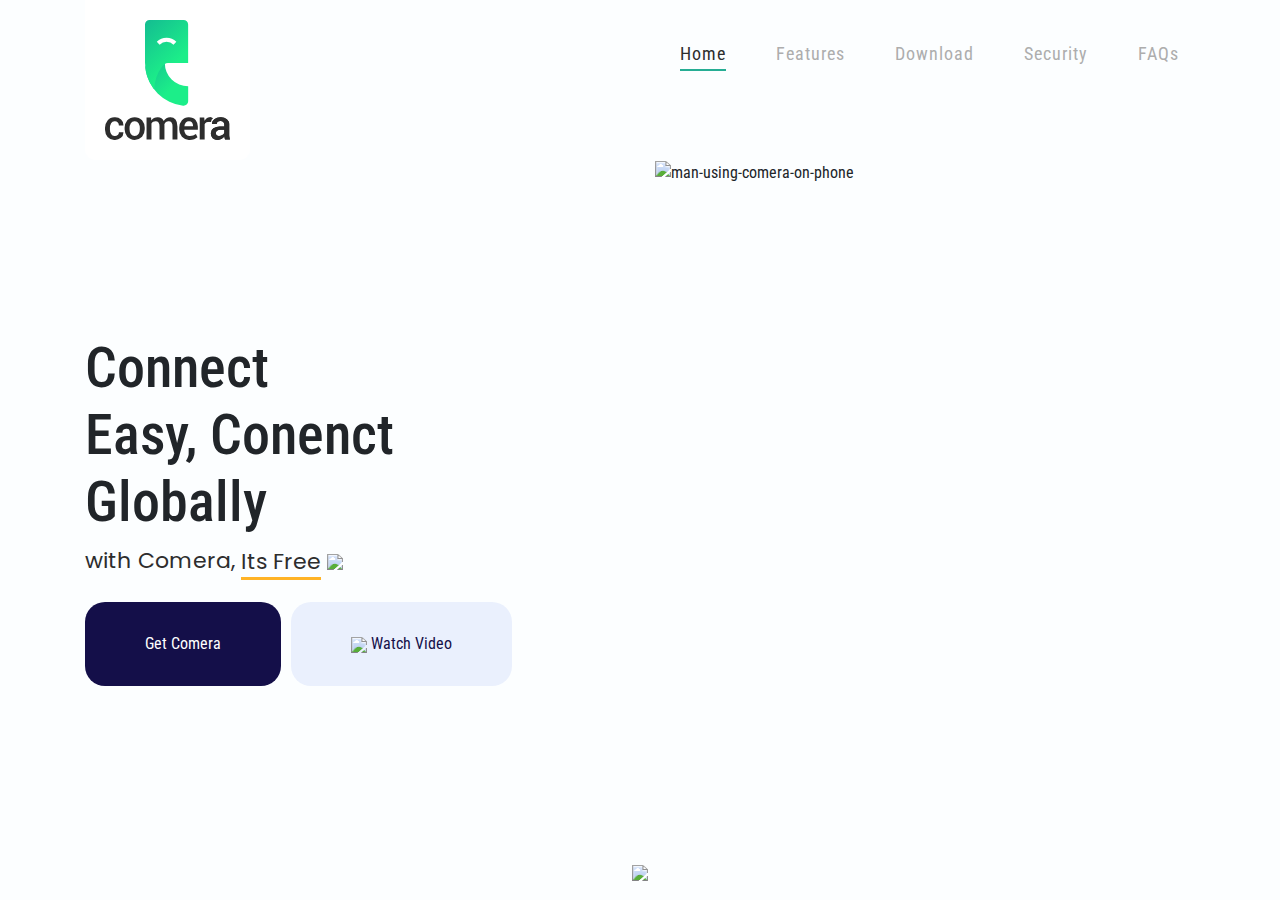
==== index.html @ 07d8881c "no message" ====
<!DOCTYPE html>
<html lang="en">
<head>
    <meta charset="UTF-8">
    <meta name="viewport" content="width=device-width, initial-scale=1.0">
    <title>Comera</title>
    <link rel="stylesheet" href="css/main.css">


    <link rel='stylesheet' href='https://cdnjs.cloudflare.com/ajax/libs/OwlCarousel2/2.0.0-beta.3/assets/owl.carousel.min.css'>
    <link rel='stylesheet' href='https://cdnjs.cloudflare.com/ajax/libs/OwlCarousel2/2.0.0-beta.3/assets/owl.theme.default.min.css'>

    <link rel='stylesheet' href='https://cdnjs.cloudflare.com/ajax/libs/font-awesome/4.7.0/css/font-awesome.min.css'>

    <script src='https://cdnjs.cloudflare.com/ajax/libs/jquery/2.1.3/jquery.min.js'></script>

    <script src='https://cdnjs.cloudflare.com/ajax/libs/OwlCarousel2/2.0.0-beta.3/owl.carousel.min.js'></script>


</head>
<body>
    

  <!-- Navigation -->
<nav id="slide-menu">

  <div class="mobile-logo">
    <img src="images/comera-logo.svg">
  </div>


  <ul>
    <li><a href="#" class="active">Home</a></li>
    <li><a href="#">Features</a></li>
    <li><a href="#">Download</a></li>
    <li><a href="#">Security</a></li>
    <li><a href="#">FAQs</a></li>
</ul>



</nav>

<div class="overlay">

</div>
<div id="content">


  <div class="container-fluid">

     

    <div class="header-logo-shade">

    </div>

    <div class="container">

        <header>

          

            <div class="row">
                <div class="col-xl-6 col-3">
                    <div class="logo">
                        <img src="images/comera-logo.svg">
                    </div>
                </div>
                <div class="col-xl-6 col-9">

                  
            <div class="menu-trigger">


              <img src="images/mobile-menu.svg">

            </div>


                    <div class="header-desktop-menu">
                        <ul>
                            <li><a href="#" class="active">Home</a></li>
                            <li><a href="#">Features</a></li>
                            <li><a href="#">Download</a></li>
                            <li><a href="#">Security</a></li>
                            <li><a href="#">FAQs</a></li>
                        </ul>
                    </div>  

                </div>
            </div>



        </header>


        <section class="hero-section">


            <div class="row height-full">

                <div class="col-xl-6  col-lg-6">

                    <div class="hero-left-section">

                        <h1>
                            <span>Connect</span>
                            <span>Easy, Conenct</span>
                            <span>Globally</span>
                        </h1>
                        <div class="hero-section-small-text">
                            with Comera, <span class="hero-underline">Its Free</span>

                            <span class="free-thumb">
                                <img src="images/free-thumb.svg">
                            </span>
                        </div>


                        <div class="action-btns-box">

                            <a href="#" class="get-comera"> Get Comera </a>
                            <a href="#" class="watch-video"> 
                            <span>
                                <img src="images/watch-video.svg">
                            </span> 
                            Watch Video </a>
                        </div>
                    </div>

                </div>


                <div class="col-xl-6  col-lg-6 hero-image-col">
                    <div class="hero-right-section">

                        <div class="hero-circle">

                            <div class="blue-circle">

                            </div>


                            <div class="pink-circle">

                            </div>

                            <div class="green-triangle">

                            </div>


                            <div class="yellow-circle">

                            </div>
                             
                            <div class="blue-triangle">

                            </div>

                            <div class="green-triangle">

                            </div>


                            <div class="blue-big-circle">

                            </div>

                            <div class="hero-circle-img">

                              <div class="blue-bg">

                              </div>
                              <div class="dotted-hero-bg-mobile">

                              </div>

                                <img src="images/hero-img.png" alt="man-using-comera-on-phone">

                            </div>
                            
                        </div>

                           
                    </div>

                </div>

            </div>



        </section>


        <div class="mouse-scroll-down">
          <a href="#">
            <img src="images/scroll.png">
          </a>
        </div>



        <div class="vertical-line-down">
          <img src="images/vertical-line.svg">
        </div>




        <section class="feature-section">

          <h2 class="standard-heading">
            Features
          </h2>

          <div class="sub-heading-text">
            <span>A complete solution for better connectivity so</span>
            <span>fill your mobile space with comera.</span>
          </div>



          <div class="feature-verticle-line">
            <img src="images/features-vertical-line.svg">
          </div>



          <div class="row feature-two-columns">

            <div class="col-xl-6 col-lg-6">

              <div class="feature-section-box">

                <div class="feat-img-box">
                  <div class="feature-peach-circle">
                    <img src="images/floating_element4b.png">
                  </div>

                  <div class="feature-circle-bg">

                  </div>

                  <div class="pink-contact-image">
                    <img src="images/img_contact.png">
                  </div>
                </div>


               


              </div>
              

            </div>


            <div class="col-xl-6 col-lg-6">

             

             
              <div class="feature-text-box">
                <div class="feature-text-box-alignment">

                <div class="feature-text-box-icon">
                  <img src="images/contact_sync.png">
                </div>

                <div class="feature-text-box-heading">
                  <span>Contact Syncing</span>                      
                
                </div>

                <div class="feature-text-box-small-text">
                  Lorem ipsum dolor sit amet conce
                </div>


              </div>
            </div>


            
            </div>

          </div>



          <div class="feature-long-path">
            <img src="images/feature-long-path.svg">
          </div>
          

          <div class="feature-column-controller">

          
          
          <div class="row feature-two-columns  feature-two-columns-margin feature-column-order">

            <div class="col-xl-6 col-lg-6">

              <div class="feature-section-box">


                <div class="feature-text-box">
                  <div class="feature-text-box-alignment">

                  <div class="feature-text-box-icon">
                    <img src="images/video_audio.png">
                  </div>

                  <div class="feature-text-box-heading">
                    <span>Instant </span>                      
                    <span>Video/Audio Calls</span>                      
                  
                  </div>

                  <div class="feature-text-box-small-text">
                    Lorem ipsum dolor sit amet conce
                  </div>


                </div>
              </div>
               


              </div>
              

            </div>


            <div class="col-xl-6 col-lg-6">

             

              <div class="feat-img-box">
                <div class="feature-audio-video-call">
                  <img src="images/img_video_floating.png">
                </div>

                <div class="feature-circle-bg">

                </div>

                <div class="pink-contact-image">
                  <img src="images/img_video.png">
                </div>
              </div>

           


            
            </div>

          </div>



          <div class="row feature-two-columns  feature-two-columns-margin feature-column-order">


            
            <div class="col-xl-6 col-lg-6">

             

              <div class="feat-img-box">
                <div class="feature-text-audio-msg">
                  <img src="images/img_text_audio_floating.png">
                </div>

                <div class="feature-circle-bg">

                </div>

                <div class="pink-contact-image">
                  <img src="images/img_text_audio.png">
                </div>
              </div>

           


            
            </div>

            <div class="col-xl-6 col-lg-6">

              <div class="feature-section-box">


                <div class="feature-text-box">
                  <div class="feature-text-box-alignment">

                  <div class="feature-text-box-icon">
                    <img src="images/text_audio.png">
                  </div>

                  <div class="feature-text-box-heading">
                    <span>Text and Audio  </span>                      
                    <span>Messages</span>                 
                  
                  </div>

                  <div class="feature-text-box-small-text">
                    Lorem ipsum dolor sit amet conce
                  </div>


                </div>
              </div>
               


              </div>
              

            </div>



          </div>



               
          <div class="row feature-two-columns  feature-two-columns-margin feature-column-order">

            <div class="col-xl-6 col-lg-6">

              <div class="feature-section-box">


                <div class="feature-text-box">
                  <div class="feature-text-box-alignment">

                  <div class="feature-text-box-icon">
                    <img src="images/video_audio.png">
                  </div>

                  <div class="feature-text-box-heading">
                    <span>End to End   </span>                      
                    <span>Encryption</span>                      
                  
                  </div>

                  <div class="feature-text-box-small-text">
                    Lorem ipsum dolor sit amet conce
                  </div>


                </div>
              </div>
               


              </div>
              

            </div>


            <div class="col-xl-6 col-lg-6">

             

              <div class="feat-img-box">
                <div class="feature-encryption">
                  <img src="images/img_encryption_floating.png ">
                </div>

                <div class="feature-circle-bg">

                </div>

                <div class="pink-contact-image">
                  <img src="images/img_encryption.png">
                </div>
              </div>

           


            
            </div>

          </div>




          <div class="row feature-two-columns  feature-two-columns-margin feature-column-order">


            
            <div class="col-xl-6 col-lg-6">

             

              <div class="feat-img-box">
                <!-- <div class="feature-text-audio-msg">
                  <img src="images/img_text_audio_floating.png">
                </div> -->

                <div class="feature-circle-bg">

                </div>

                <div class="pink-contact-image">
                  <img src="images/img_groupchat.png">
                </div>
              </div>

           


            
            </div>

            <div class="col-xl-6 col-lg-6">

              <div class="feature-section-box">


                <div class="feature-text-box">
                  <div class="feature-text-box-alignment">

                  <div class="feature-text-box-icon">
                    <img src="images/groupchat.png">
                  </div>

                  <div class="feature-text-box-heading">
                    <span>Group Chats </span>                      
                                   
                  
                  </div>

                  <div class="feature-text-box-small-text">
                    Lorem ipsum dolor sit amet conce
                  </div>


                </div>
              </div>
               


              </div>
              

            </div>



          </div>


          <div class="row feature-two-columns  feature-two-columns-margin feature-column-order">

            <div class="col-xl-6 col-lg-6">

              <div class="feature-section-box">


                <div class="feature-text-box">
                  <div class="feature-text-box-alignment">

                  <div class="feature-text-box-icon">
                    <img src="images/media_file.png">
                  </div>

                  <div class="feature-text-box-heading">
                    <span>Uncompromised </span>                      
                    <span>Media/File Sharing</span>                      
                  
                  </div>

                  <div class="feature-text-box-small-text">
                    Lorem ipsum dolor sit amet conce
                  </div>


                </div>
              </div>
               


              </div>
              

            </div>


            <div class="col-xl-6 col-lg-6">

             

              <div class="feat-img-box">
                <div class="feature-media-files">
                  <img src="images/img_media_file_floating.png ">
                </div>

                <div class="feature-circle-bg">

                </div>

                <div class="pink-contact-image">
                  <img src="images/img_media_file.png">
                </div>
              </div>

           


            
            </div>

          </div>


          
          <div class="row feature-two-columns  feature-two-columns-margin feature-column-order">


            
            <div class="col-xl-6 col-lg-6">

             

              <div class="feat-img-box">
                <div class="feature-notification">
                  <img src="images/img_notifications_floating.png">
                </div>

                <div class="feature-circle-bg">

                </div>

                <div class="pink-contact-image">
                  <img src="images/img_notifications.png">
                </div>
              </div>

           


            
            </div>

            <div class="col-xl-6 col-lg-6">

              <div class="feature-section-box">


                <div class="feature-text-box">
                  <div class="feature-text-box-alignment">

                  <div class="feature-text-box-icon">
                    <img src="images/notification.png">
                  </div>

                  <div class="feature-text-box-heading">
                    <span>Call & Message  </span>                      
                    <span>Notifications  </span>                      
                                   
                  
                  </div>

                  <div class="feature-text-box-small-text">
                    Lorem ipsum dolor sit amet conce
                  </div>


                </div>
              </div>
               


              </div>
              

            </div>



          </div>



          
          <div class="row feature-two-columns  feature-two-columns-margin feature-column-order">

            <div class="col-xl-6 col-lg-6">

              <div class="feature-section-box">


                <div class="feature-text-box">
                  <div class="feature-text-box-alignment">

                  <div class="feature-text-box-icon">
                    <img src="images/location.png">
                  </div>

                  <div class="feature-text-box-heading">
                    <span>Location Sharing </span>                      
                    <!-- <span>Media/File Sharing</span>                       -->
                  
                  </div>

                  <div class="feature-text-box-small-text">
                    Lorem ipsum dolor sit amet conce
                  </div>


                </div>
              </div>
               


              </div>
              

            </div>


            <div class="col-xl-6 col-lg-6">

             

              <div class="feat-img-box">
                <div class="feature-location">
                  <img src="images/img_location_floating.png ">
                </div>

                <div class="feature-circle-bg">

                </div>

                <div class="pink-contact-image">
                  <img src="images/img_location.png">
                </div>
              </div>

           


            
            </div>

          </div>


        </div>



        </section>



        <section class="how-it-works">

          <h2 class="standard-heading">
            How it works
          </h2>

          <div class="sub-heading-text">
            <span>Play following video to see</span>
           
          </div>

          <div class="green-small-divider">
            <img src="images/green-dash.svg">
          </div>






          <div class="outer">

            <div class="thumb-line">

              <img src="images/thumb-line.svg">

            </div>

            
            <div id="thumbs" class="owl-carousel owl-theme">
            


                <div class="item">

                  <div class="thumb-slide-icon">
                    <div class="thumb-circle">

                    </div>
                  </div>

               <div class="how-works-heading">
                <span>Read and Accept</span>
                <span>Terms & Conditions</span>
               </div>
                </div>
                <div class="item">

                  
                  <div class="thumb-slide-icon">
                    <div class="thumb-circle">

                    </div>
                  </div>



                  <div class="how-works-heading">
                    <span>Select your country </span>
                    <span>and enter number</span>
                   </div>
                </div>
                <div class="item">

                  
                  <div class="thumb-slide-icon">
                    <div class="thumb-circle">

                    </div>
                  </div>

                  <div class="how-works-heading">
                    <span>We will send you OTP </span>
                    <span>(one time password)</span>
                   </div>
                </div>
                <div class="item">

                  
                  <div class="thumb-slide-icon">
                    <div class="thumb-circle">

                    </div>
                  </div>

                  <div class="how-works-heading">
                    <span>Verify your number </span>
                    <span>by enter the OTP</span>
                   </div>
                </div>
                <div class="item">

                  
                  <div class="thumb-slide-icon">
                    <div class="thumb-circle">

                    </div>
                  </div>



                  <div class="how-works-heading">
                    <span>Setup your profile </span>
                    <span>and you’re done</span>
                   </div>
                </div>
       
                </div>
              </div>



            <div id="big" class="owl-carousel owl-theme">
              <div class="item">

                <div class="row">

                  <div class="col-xl-6">
                    <div class="left-col-box">
                      <div class="slide-number">
                      <span>
                        <img src="images/divider-small-line.svg">
                      </span>  01
                      </div>


                      <div class="slider-text-box">
                        <div class="slider-text-box-heading">
                          <span>Read and Accept</span>
                          <span>Terms & Conditions</span>
                        </div>

                        <div class="slider-text-box-small-text">
                         Read the Term and Conditions and Privacy policy carefully then click on Agree and Continue.
                        </div>

                     

                      </div>



                    </div>
                  </div>


                  <div class="col-xl-6">
                <div class="owl-slider-main-right-col-img">
                  <img src="images/read-accept.svg">
                </div>
                  </div>


                </div>
             



              </div>
              <div class="row">

                <div class="col-xl-6">
                  <div class="left-col-box">
                    <div class="slide-number">
                    <span>
                      <img src="images/divider-small-line.svg">
                    </span>  01
                    </div>


                    <div class="slider-text-box">
                      <div class="slider-text-box-heading">
                        <span>Read and Accept</span>
                        <span>Terms & Conditions</span>
                      </div>

                      <div class="slider-text-box-small-text">
                       Read the Term and Conditions and Privacy policy carefully then click on Agree and Continue.
                      </div>

                   

                    </div>



                  </div>
                </div>


                <div class="col-xl-6">
                  <div class="owl-slider-main-right-col-img">
                    <img src="images/read-accept.svg">
                  </div>
                </div>


              </div>
              <div class="row">

                <div class="col-xl-6">
                  <div class="left-col-box">
                    <div class="slide-number">
                    <span>
                      <img src="images/divider-small-line.svg">
                    </span>  01
                    </div>


                    <div class="slider-text-box">
                      <div class="slider-text-box-heading">
                        <span>Read and Accept</span>
                        <span>Terms & Conditions</span>
                      </div>

                      <div class="slider-text-box-small-text">
                       Read the Term and Conditions and Privacy policy carefully then click on Agree and Continue.
                      </div>

                   

                    </div>



                  </div>
                </div>


                <div class="col-xl-6">
                  <div class="owl-slider-main-right-col-img">
                    <img src="images/read-accept.svg">
                  </div>
                </div>


              </div>
              <div class="row">

                <div class="col-xl-6">
                  <div class="left-col-box">
                    <div class="slide-number">
                    <span>
                      <img src="images/divider-small-line.svg">
                    </span>  01
                    </div>


                    <div class="slider-text-box">
                      <div class="slider-text-box-heading">
                        <span>Read and Accept</span>
                        <span>Terms & Conditions</span>
                      </div>

                      <div class="slider-text-box-small-text">
                       Read the Term and Conditions and Privacy policy carefully then click on Agree and Continue.
                      </div>

                   

                    </div>



                  </div>
                </div>


                <div class="col-xl-6">
                  <div class="owl-slider-main-right-col-img">
                    <img src="images/read-accept.svg">
                  </div>
                </div>


              </div>
              <div class="row">

                <div class="col-xl-6">
                  <div class="left-col-box">
                    <div class="slide-number">
                    <span>
                      <img src="images/divider-small-line.svg">
                    </span>  01
                    </div>


                    <div class="slider-text-box">
                      <div class="slider-text-box-heading">
                        <span>Read and Accept</span>
                        <span>Terms & Conditions</span>
                      </div>

                      <div class="slider-text-box-small-text">
                       Read the Term and Conditions and Privacy policy carefully then click on Agree and Continue.
                      </div>

                   

                    </div>



                  </div>
                </div>


                <div class="col-xl-6">
                  <div class="owl-slider-main-right-col-img">
                    <img src="images/read-accept.svg">
                  </div>
                </div>


              </div>
          
            </div>
           
            </div>



        </section>




        
    </div>
    

  


  <section class="join-today">


    <div class="container relative">   
      
      
      <div class="join-today-img-box">

        <div class="join-fix-image">
          <img src="images/join-merged.png" alt="join-today">
        </div>
       
      </div>

      

          <div class="join-today-box">

            <div class="join-today-heading">
              <span>Join free</span>
              <span>today!</span>
            </div>

            <div class="apps-btns">
              <div><img src="images/appstore_button.png"></div>
              <div><img src="images/googleplay_button.png"></div>
              <div><img src="images/appgallery_button.png"></div>
              
            </div>

          </div>
          



         

  </div>


 


  

  </section>




  <footer>
    
      <div class="container">


        
        <div class="footer-logo-box">      
          <img src="images/logo_footer-white.svg" class="hide-on-desktop">
        </div>


        <div class="row">

         

        <div class="col-xl-6 col-md-6">

       
          
         <div class="footer-left-box">
          <div class="left-side">
            <img src="images/logo_footer.svg" class="hide-on-mobile">
           
          </div>

          <div class="right-side">
            <span>ABOUT</span> 
            
            <div class="footer-left-menu">
              <div>        
             
                <ul>
                  <li><a href="#">About Comera</a></li>
                  <li><a href="#">About Comera</a></li>
                  <li><a href="#">  FAQs</a></li>
                </ul>   
            </div>

            
            <div>
             
                <ul>
                  <li><a href="#">Features</a></li>
                  <li><a href="#">How it works</a></li>
                  <li><a href="#">Download</a></li>
                </ul>   
            </div>
            </div>
          

          </div>
         </div>
        
        </div>


        <div class="col-xl-6 col-md-6">
          <div class="footer-right-box">


             
            <div class="footer-right-menu">
              <div class="footer-menu-col">        
                <span>LEGAL</span> 
             
                <ul>
                  <li><a href="#">Privacy policies</a></li>
                  <li><a href="#">Terms and conditions</a></li>
                  <li><a href="#">  Contact us</a></li>
                </ul>   
            </div>

            
            <div class="footer-menu-col">
              <span>SOCIAL</span> 
             
                <ul>
                  <li>
                    <div class="footer-social">
              <a href="#"><img src="images/youtube_icon.png"></a>
              <a href="#"><img src="images/instagram_icon.png"></a>
              <a href="#"><img src="images/facebook_icon.png"></a>
                    </div>
                    </li>
                  <li><a href="#">© 2020 Comera Tech</a></li>
                  <li><a href="#">All Rights reserved</a></li>
                </ul>   
            </div>
            </div>



          </div>
        
        
        
        </div>
      </div>


    </div>
 



  </footer>








</div>

   


   

    <script src='scripts/custom.js'></script>



</body>
</html>
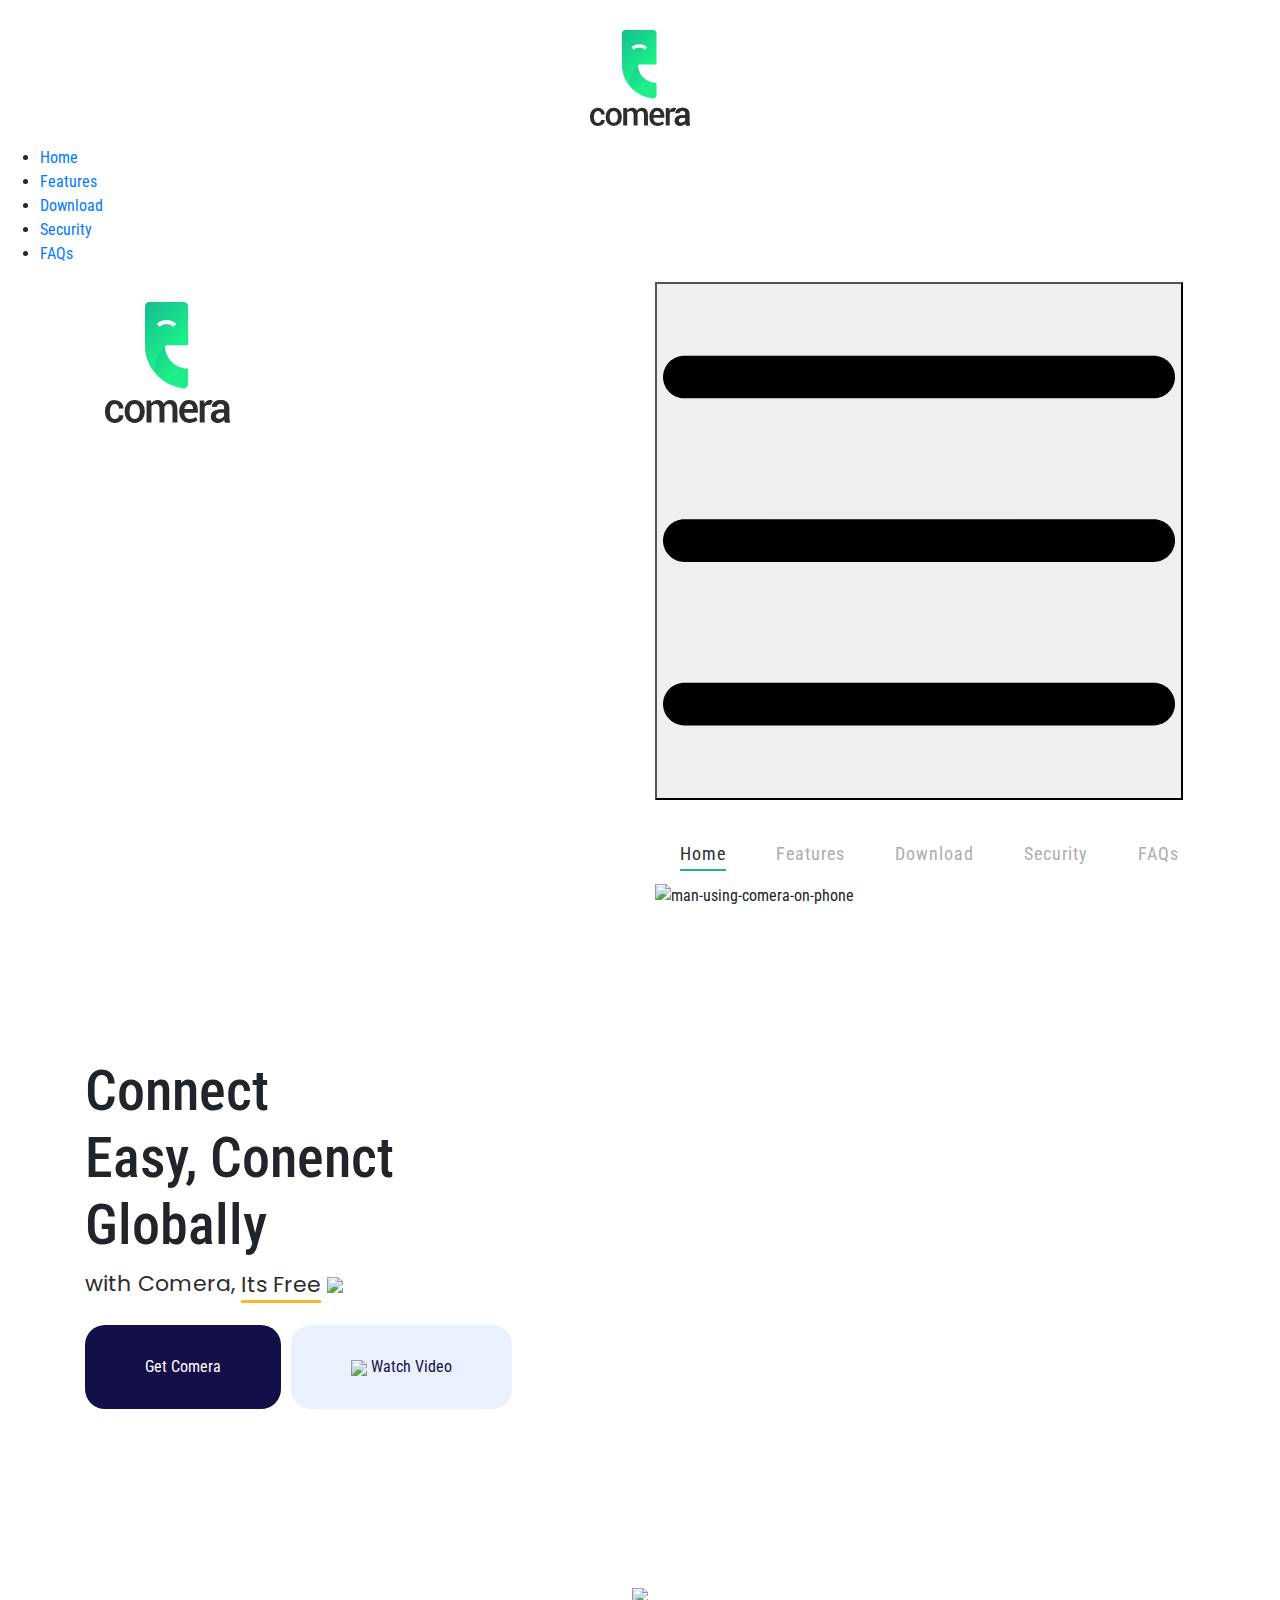
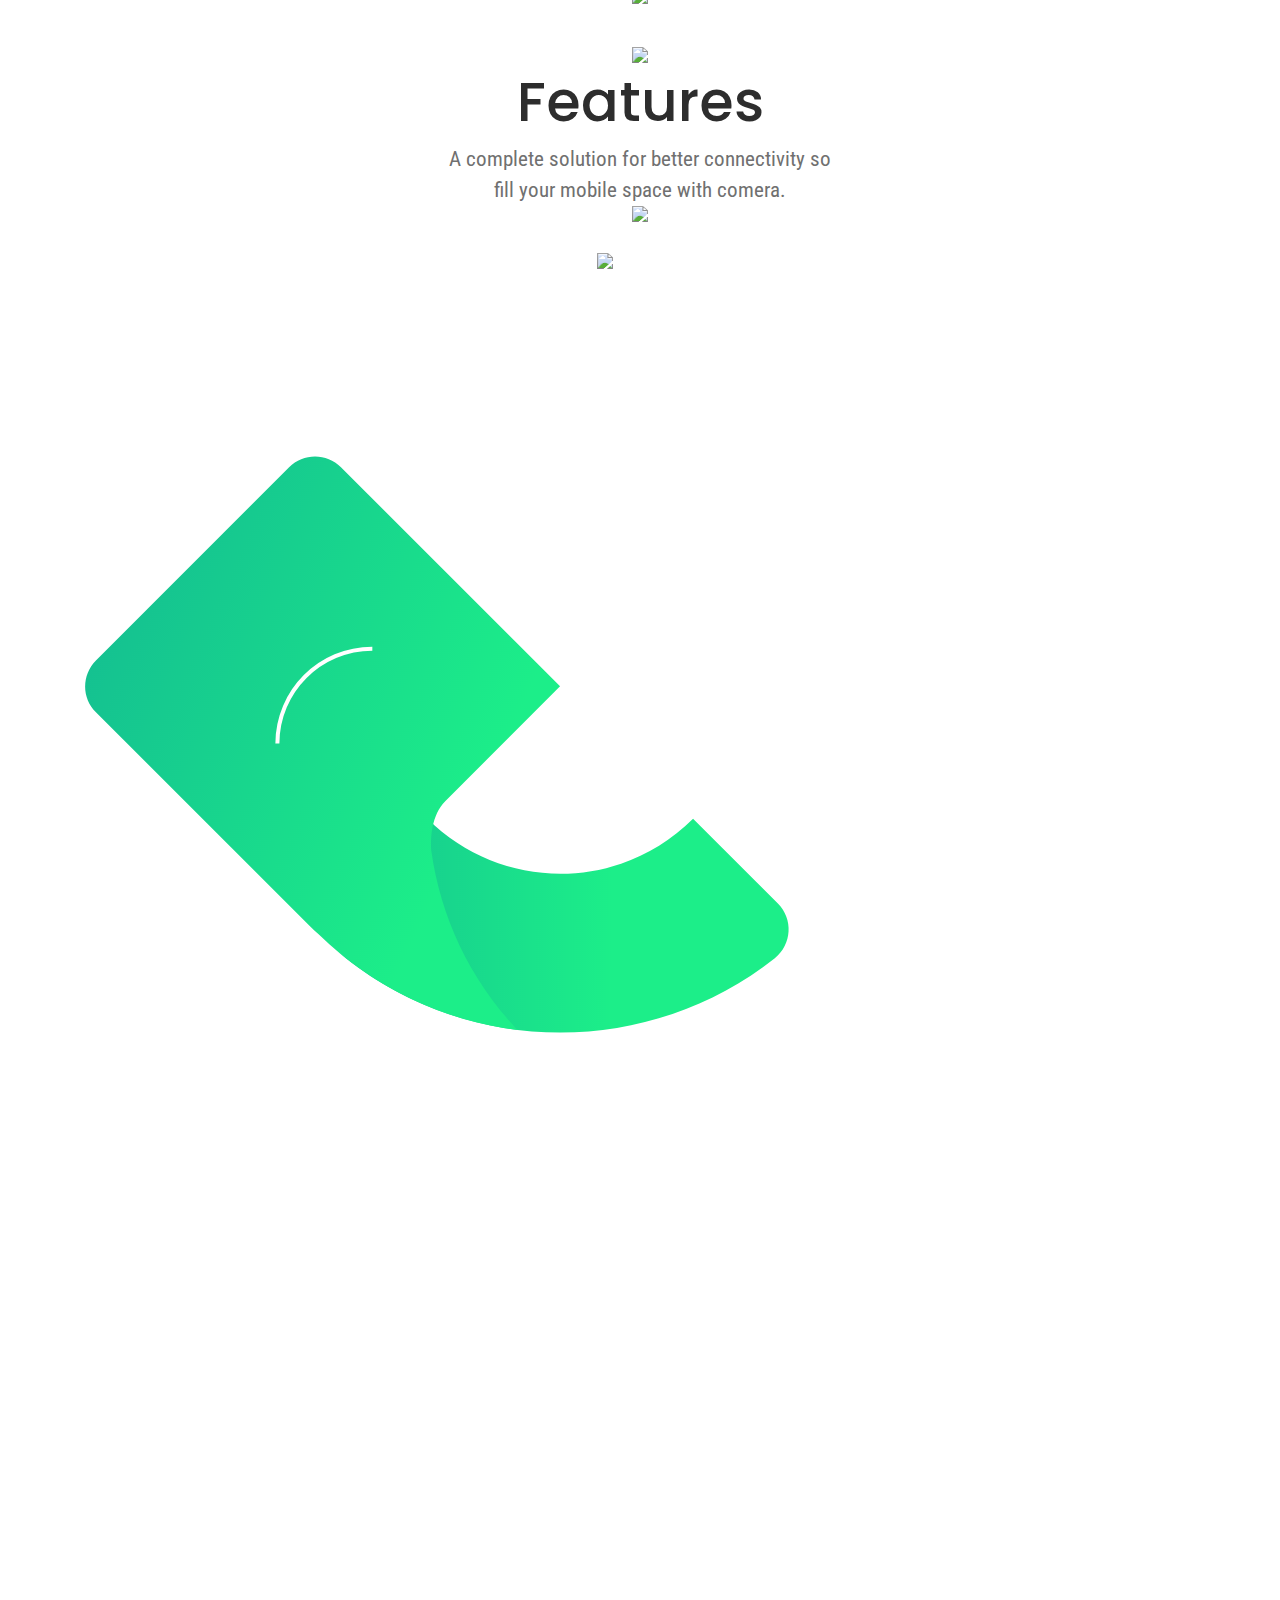
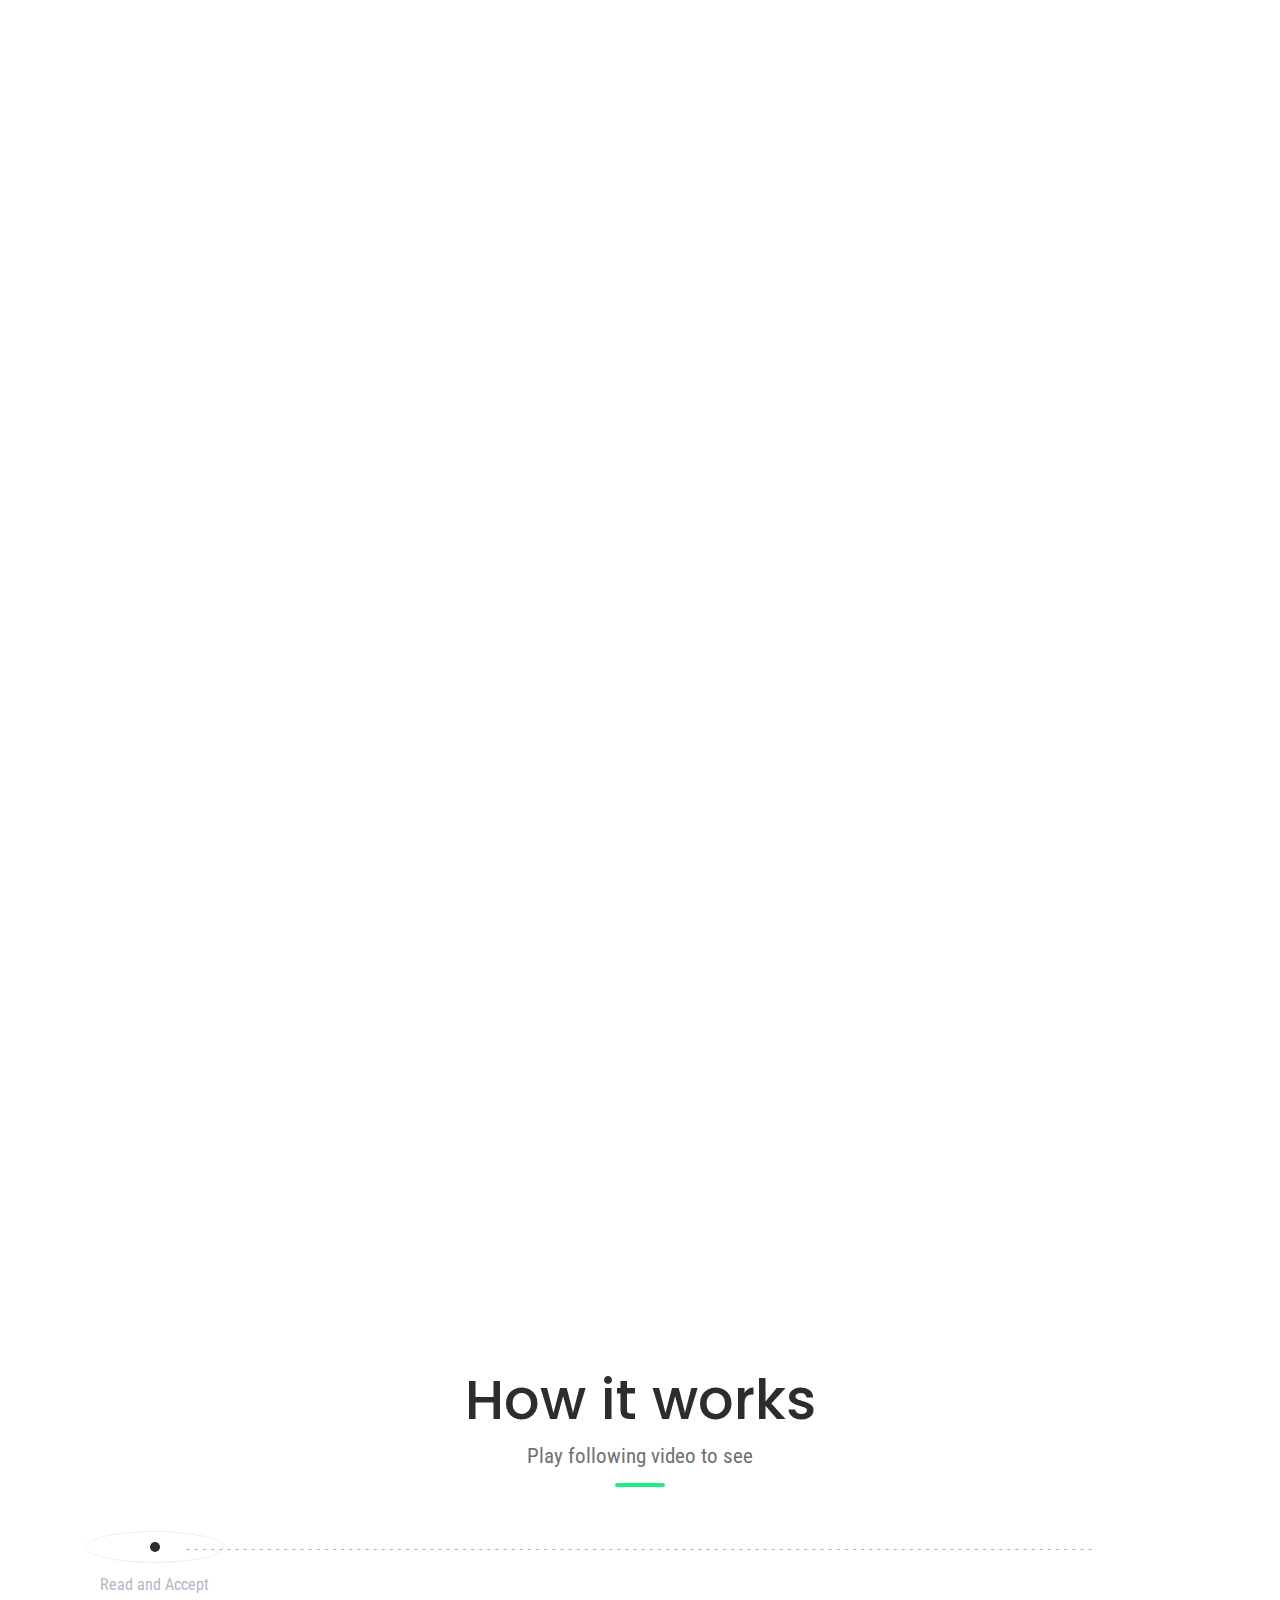
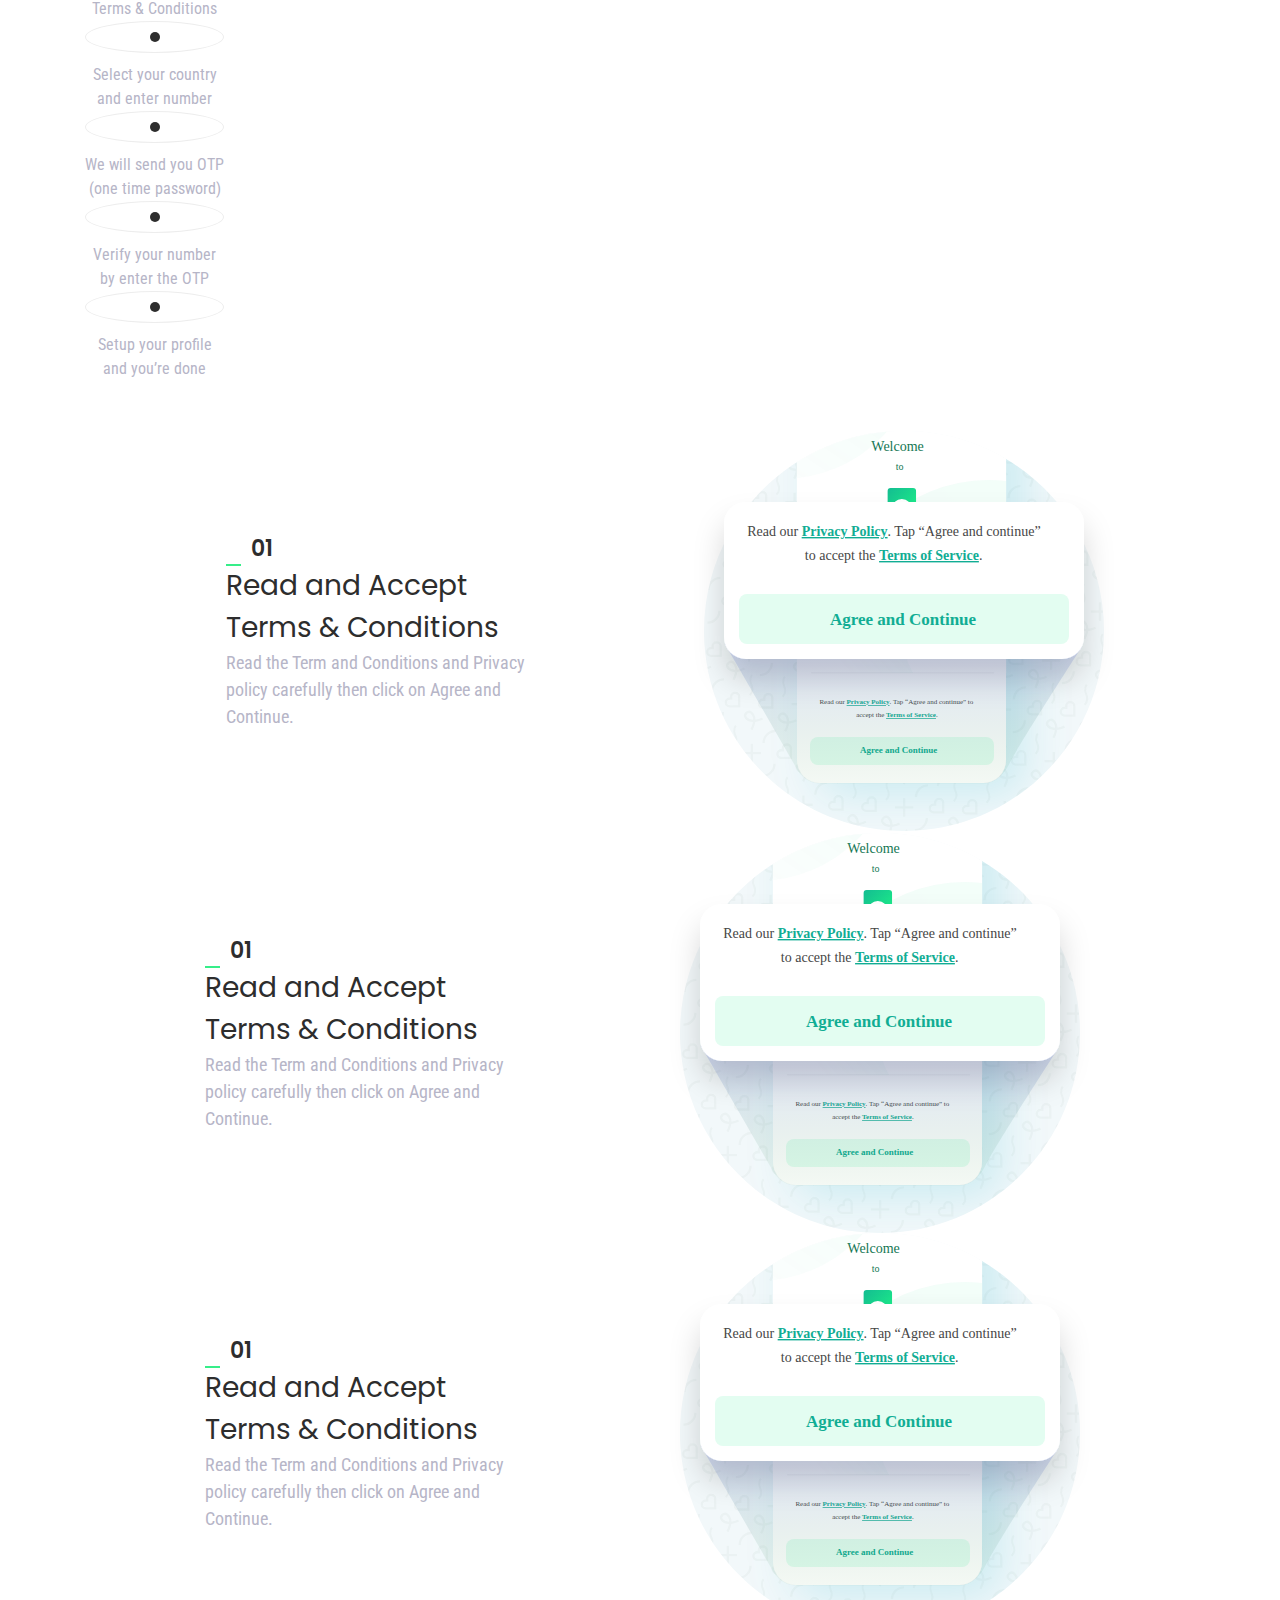
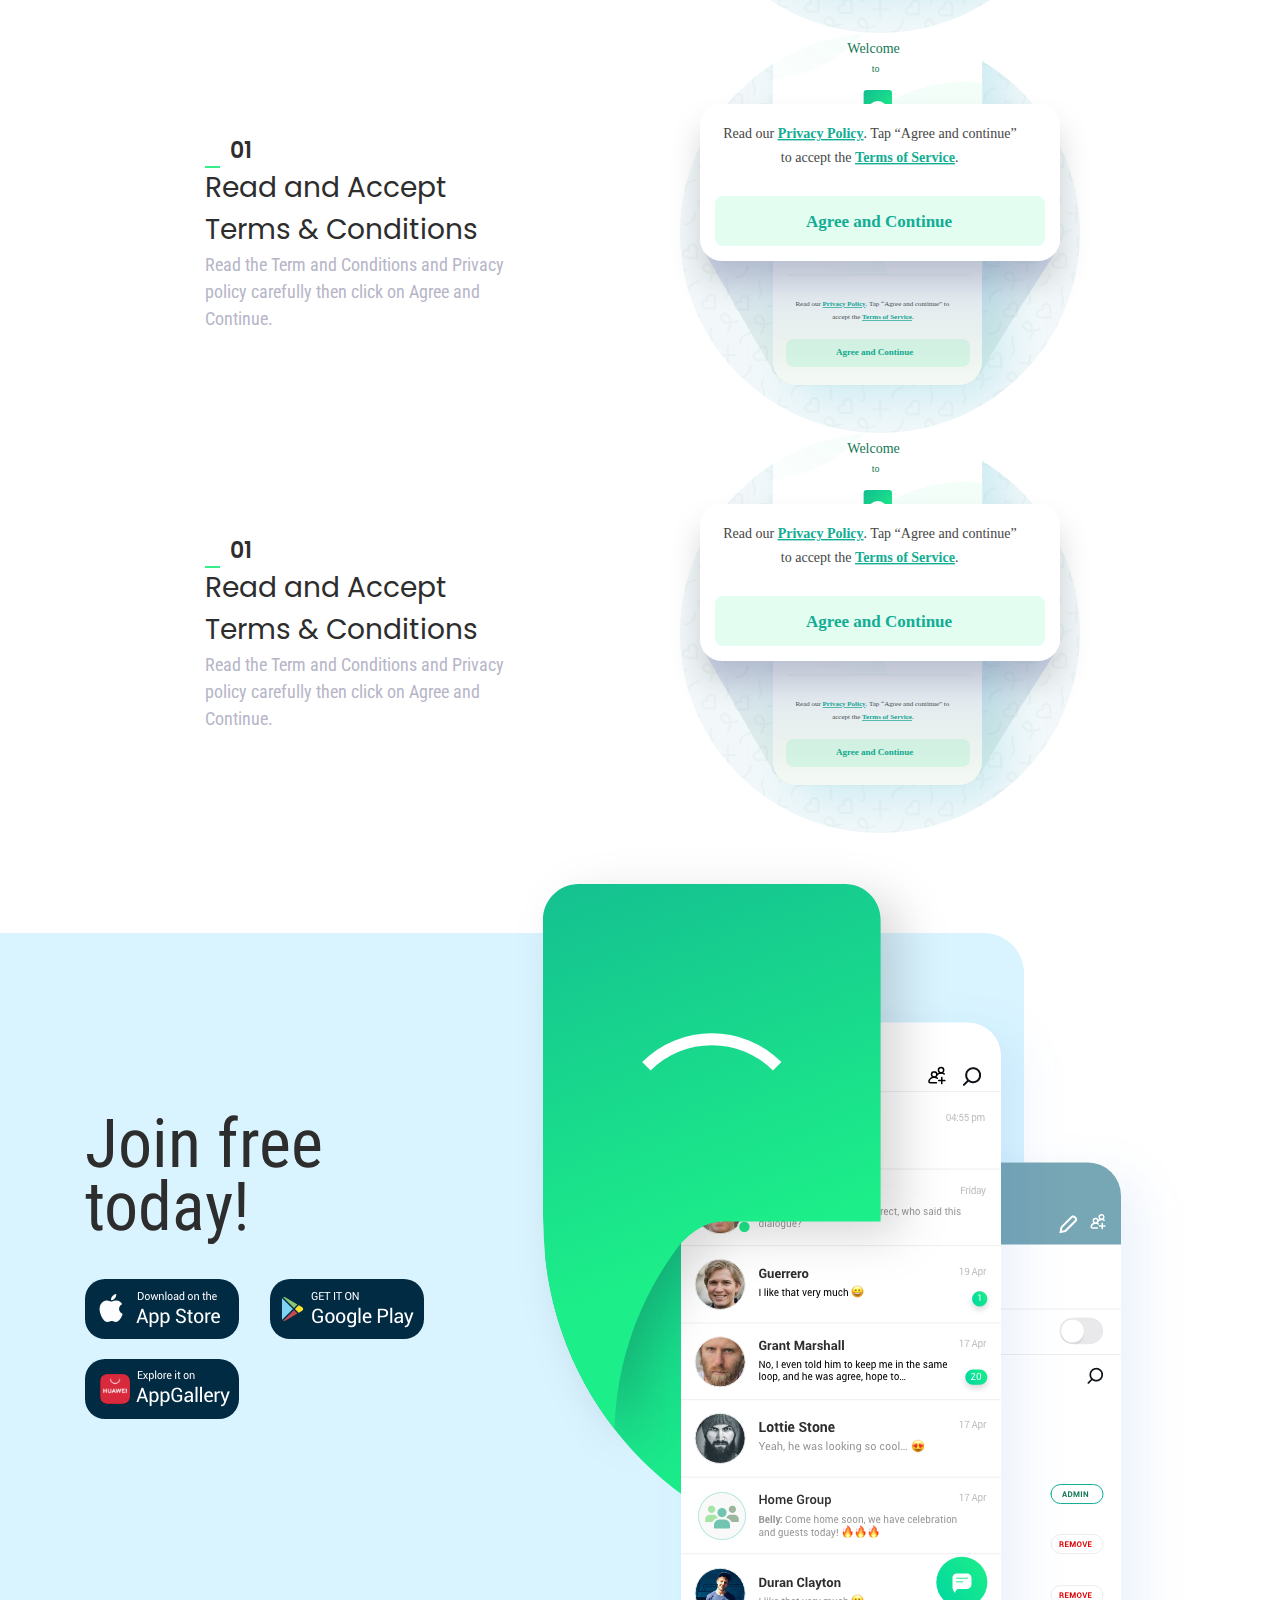
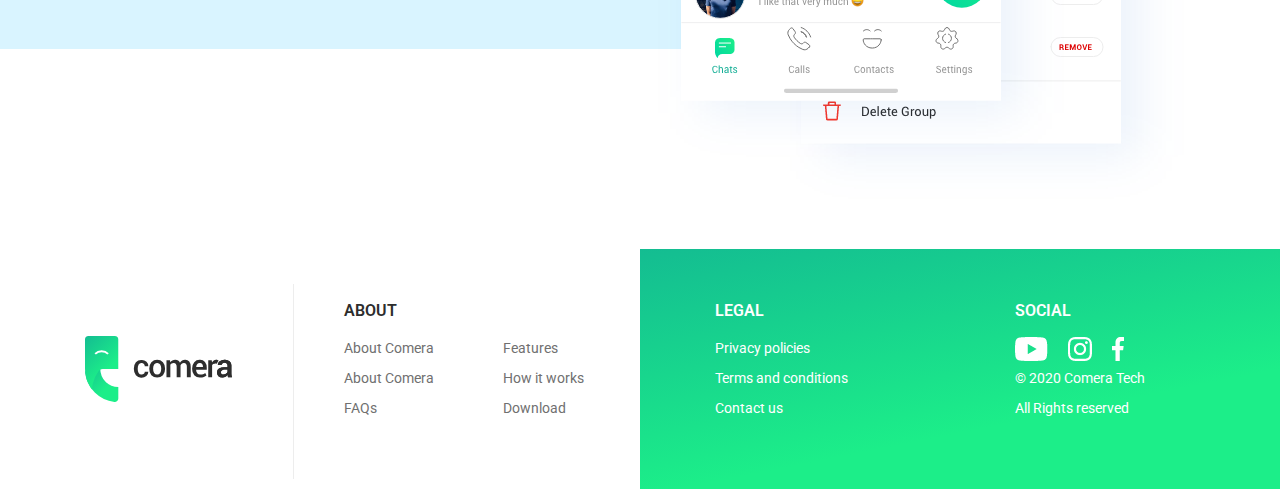
==== commit 2b345128: "no message" ====
--- a/index.html
+++ b/index.html
@@ -1,8 +1,8 @@
 <!DOCTYPE html>
 <html lang="en">
 <head>
-    <meta charset="UTF-8">
-    <meta name="viewport" content="width=device-width, initial-scale=1.0">
+    <meta charset="UTF-8">    
+    <meta name="viewport" content="width=device-width, initial-scale=1, maximum-scale=1, minimum-scale=1, user-scalable=no, minimal-ui">
     <title>Comera</title>
     <link rel="stylesheet" href="css/main.css">
 
@@ -12,39 +12,70 @@
 
     <link rel='stylesheet' href='https://cdnjs.cloudflare.com/ajax/libs/font-awesome/4.7.0/css/font-awesome.min.css'>
 
+    <link rel="stylesheet" href="css/animations.css
+    " />
+
+
+
+
     <script src='https://cdnjs.cloudflare.com/ajax/libs/jquery/2.1.3/jquery.min.js'></script>
 
+    <!-- <script src="https://cdnjs.cloudflare.com/ajax/libs/jquery/3.2.1/jquery.min.js"></script> -->
+
     <script src='https://cdnjs.cloudflare.com/ajax/libs/OwlCarousel2/2.0.0-beta.3/owl.carousel.min.js'></script>
-
-
+   
+   
 </head>
 <body>
     
 
-  <!-- Navigation -->
-<nav id="slide-menu">
-
-  <div class="mobile-logo">
-    <img src="images/comera-logo.svg">
-  </div>
-
-
-  <ul>
-    <li><a href="#" class="active">Home</a></li>
-    <li><a href="#">Features</a></li>
-    <li><a href="#">Download</a></li>
-    <li><a href="#">Security</a></li>
-    <li><a href="#">FAQs</a></li>
-</ul>
-
-
-
+  <nav class="pushy pushy-right" >
+    <div class="pushy-content">
+
+      <div class="mobile-logo">
+        <img src="images/comera-logo.svg">
+    </div>
+
+
+        <ul>
+            <!-- <li class="pushy-submenu">
+                <button id="first-link">Submenu 1</button>
+                <ul>
+                    <li class="pushy-submenu">
+                        <button>Sub-Submenu 1</button>
+                        <ul>
+                            <li class="pushy-link"><a href="#">Item 1</a></li>
+                            <li class="pushy-link"><a href="#">Item 2</a></li>
+                        </ul>
+                    </li>
+
+
+                    <li class="pushy-submenu">
+                        <button>Sub-Submenu 2</button>
+                        <ul>
+                            <li class="pushy-link"><a href="#">Item 1</a></li>
+                            <li class="pushy-link"><a href="#">Item 2</a></li>
+                        </ul>
+                    </li>
+                 
+                </ul>
+            </li> -->
+
+
+            <li><a href="#">Home</a></li>
+            <li><a href="#">Features</a></li>
+            <li><a href="#">Download</a></li>
+            <li><a href="#">Security</a></li>
+            <li><a href="#">FAQs</a></li>
+        </ul>
+    </div>
 </nav>
 
-<div class="overlay">
-
-</div>
-<div id="content">
+<!-- Site Overlay -->
+<div class="site-overlay"></div>
+
+
+<div id="container">
 
 
   <div class="container-fluid">
@@ -69,13 +100,15 @@
                 </div>
                 <div class="col-xl-6 col-9">
 
-                  
-            <div class="menu-trigger">
-
-
+               <!-- Menu Button -->
+            <button class="menu-btn menu-trigger">
+              
+            
               <img src="images/mobile-menu.svg">
-
-            </div>
+            
+            
+            </button>     
+           
 
 
                     <div class="header-desktop-menu">
@@ -113,7 +146,7 @@
                         <div class="hero-section-small-text">
                             with Comera, <span class="hero-underline">Its Free</span>
 
-                            <span class="free-thumb">
+                            <span class="free-thumb thumb-animation ">
                                 <img src="images/free-thumb.svg">
                             </span>
                         </div>
@@ -232,9 +265,9 @@
 
           <div class="row feature-two-columns">
 
-            <div class="col-xl-6 col-lg-6">
-
-              <div class="feature-section-box">
+            <div class="col-xl-6 col-lg-6 animatedParent"  data-appear-top-offset='-300'>
+
+              <div class="feature-section-box animated fadeInLeft">
 
                 <div class="feat-img-box">
                   <div class="feature-peach-circle">
@@ -265,8 +298,9 @@
              
 
              
-              <div class="feature-text-box">
-                <div class="feature-text-box-alignment">
+     <div class="feature-text-box 
+     animatedParent" data-appear-top-offset='-300'>
+                <div class="feature-text-box-alignment animated fadeInUp">
 
                 <div class="feature-text-box-icon">
                   <img src="images/contact_sync.png">
@@ -304,13 +338,19 @@
           
           <div class="row feature-two-columns  feature-two-columns-margin feature-column-order">
 
+
+            <div class="full-width-object">
+              <img src="images/floating_element8.png">
+            </div>
+
             <div class="col-xl-6 col-lg-6">
 
               <div class="feature-section-box">
 
 
-                <div class="feature-text-box">
-                  <div class="feature-text-box-alignment">
+                <div class="feature-text-box 
+                animatedParent" data-appear-top-offset='-300'>
+                           <div class="feature-text-box-alignment animated fadeInUp">
 
                   <div class="feature-text-box-icon">
                     <img src="images/video_audio.png">
@@ -338,11 +378,11 @@
             </div>
 
 
-            <div class="col-xl-6 col-lg-6">
-
-             
-
-              <div class="feat-img-box">
+            <div class="col-xl-6 col-lg-6 animatedParent" data-appear-top-offset='-300'>
+
+             
+
+              <div class="feat-img-box animated fadeInRight ">
                 <div class="feature-audio-video-call">
                   <img src="images/img_video_floating.png">
                 </div>
@@ -369,12 +409,11 @@
           <div class="row feature-two-columns  feature-two-columns-margin feature-column-order">
 
 
-            
-            <div class="col-xl-6 col-lg-6">
-
-             
-
-              <div class="feat-img-box">
+            <div class="col-xl-6 col-lg-6 animatedParent" data-appear-top-offset='-300'>
+
+             
+
+              <div class="feat-img-box animated fadeInLeft ">  
                 <div class="feature-text-audio-msg">
                   <img src="images/img_text_audio_floating.png">
                 </div>
@@ -399,8 +438,9 @@
               <div class="feature-section-box">
 
 
-                <div class="feature-text-box">
-                  <div class="feature-text-box-alignment">
+                <div class="feature-text-box 
+                animatedParent" data-appear-top-offset='-300'>
+                           <div class="feature-text-box-alignment animated fadeInUp">
 
                   <div class="feature-text-box-icon">
                     <img src="images/text_audio.png">
@@ -441,8 +481,9 @@
               <div class="feature-section-box">
 
 
-                <div class="feature-text-box">
-                  <div class="feature-text-box-alignment">
+                <div class="feature-text-box 
+                animatedParent" data-appear-top-offset='-300'>
+                           <div class="feature-text-box-alignment animated fadeInUp">
 
                   <div class="feature-text-box-icon">
                     <img src="images/video_audio.png">
@@ -470,11 +511,11 @@
             </div>
 
 
-            <div class="col-xl-6 col-lg-6">
-
-             
-
-              <div class="feat-img-box">
+            <div class="col-xl-6 col-lg-6 animatedParent" data-appear-top-offset='-300'>
+
+             
+
+              <div class="feat-img-box animated fadeInRight "> 
                 <div class="feature-encryption">
                   <img src="images/img_encryption_floating.png ">
                 </div>
@@ -503,11 +544,11 @@
 
 
             
-            <div class="col-xl-6 col-lg-6">
-
-             
-
-              <div class="feat-img-box">
+            <div class="col-xl-6 col-lg-6 animatedParent" data-appear-top-offset='-300'>
+
+             
+
+              <div class="feat-img-box animated fadeInLeft "> 
                 <!-- <div class="feature-text-audio-msg">
                   <img src="images/img_text_audio_floating.png">
                 </div> -->
@@ -532,8 +573,9 @@
               <div class="feature-section-box">
 
 
-                <div class="feature-text-box">
-                  <div class="feature-text-box-alignment">
+                <div class="feature-text-box 
+                animatedParent" data-appear-top-offset='-300'>
+                           <div class="feature-text-box-alignment animated fadeInUp">
 
                   <div class="feature-text-box-icon">
                     <img src="images/groupchat.png">
@@ -572,8 +614,9 @@
               <div class="feature-section-box">
 
 
-                <div class="feature-text-box">
-                  <div class="feature-text-box-alignment">
+                <div class="feature-text-box 
+                animatedParent" data-appear-top-offset='-300'>
+                           <div class="feature-text-box-alignment animated fadeInUp">
 
                   <div class="feature-text-box-icon">
                     <img src="images/media_file.png">
@@ -601,11 +644,12 @@
             </div>
 
 
-            <div class="col-xl-6 col-lg-6">
-
-             
-
-              <div class="feat-img-box">
+            <div class="col-xl-6 col-lg-6 animatedParent" data-appear-top-offset='-300'>
+
+             
+
+              <div class="feat-img-box animated fadeInRight ">  
+
                 <div class="feature-media-files">
                   <img src="images/img_media_file_floating.png ">
                 </div>
@@ -633,11 +677,11 @@
 
 
             
-            <div class="col-xl-6 col-lg-6">
-
-             
-
-              <div class="feat-img-box">
+            <div class="col-xl-6 col-lg-6 animatedParent" data-appear-top-offset='-300'>
+
+             
+
+              <div class="feat-img-box animated fadeInLeft "> 
                 <div class="feature-notification">
                   <img src="images/img_notifications_floating.png">
                 </div>
@@ -662,8 +706,9 @@
               <div class="feature-section-box">
 
 
-                <div class="feature-text-box">
-                  <div class="feature-text-box-alignment">
+                <div class="feature-text-box 
+                animatedParent" data-appear-top-offset='-300'>
+                           <div class="feature-text-box-alignment animated fadeInUp">
 
                   <div class="feature-text-box-icon">
                     <img src="images/notification.png">
@@ -705,8 +750,9 @@
               <div class="feature-section-box">
 
 
-                <div class="feature-text-box">
-                  <div class="feature-text-box-alignment">
+                <div class="feature-text-box 
+                animatedParent" data-appear-top-offset='-300'>
+                           <div class="feature-text-box-alignment animated fadeInUp">
 
                   <div class="feature-text-box-icon">
                     <img src="images/location.png">
@@ -733,12 +779,11 @@
 
             </div>
 
-
-            <div class="col-xl-6 col-lg-6">
-
-             
-
-              <div class="feat-img-box">
+            <div class="col-xl-6 col-lg-6 animatedParent" data-appear-top-offset='-300'>
+
+             
+
+              <div class="feat-img-box animated fadeInRight ">  
                 <div class="feature-location">
                   <img src="images/img_location_floating.png ">
                 </div>
@@ -1272,9 +1317,12 @@
    
 
 
+
+ <script src="scripts/css3-animate-it.js"></script>
    
 
     <script src='scripts/custom.js'></script>
+
 
 
 
--- a/css/animations.css
+++ b/css/animations.css
@@ -0,0 +1,1838 @@
+/*animations*/
+
+/******************
+* Bounce in right *
+*******************/
+
+
+.animated { 
+    -webkit-animation-duration: 1s; 
+    animation-duration: 1s; 
+    -webkit-animation-fill-mode: both; 
+    animation-fill-mode: both; 
+} 
+.slow{
+     -webkit-animation-duration: 1.5s; 
+    animation-duration: 1.5s; 
+    -webkit-animation-fill-mode: both; 
+    animation-fill-mode: both; 
+}
+.slower{
+     -webkit-animation-duration: 2s; 
+    animation-duration: 2s; 
+    -webkit-animation-fill-mode: both; 
+    animation-fill-mode: both; 
+}
+.slowest{
+     -webkit-animation-duration: 3s; 
+    animation-duration: 3s; 
+    -webkit-animation-fill-mode: both; 
+    animation-fill-mode: both; 
+}
+
+/* Added by Andy Meetan */
+.delay-250 {
+    -webkit-animation-delay:0.25s;
+    -moz-animation-delay:0.25s;
+    -o-animation-delay:0.25s;
+    animation-delay:0.25s;
+}
+.delay-500 {
+    -webkit-animation-delay:0.5s;
+    -moz-animation-delay:0.5s;
+    -o-animation-delay:0.5s;
+    animation-delay:0.5s;
+}
+.delay-750 {
+    -webkit-animation-delay:0.75s;
+    -moz-animation-delay:0.75s;
+    -o-animation-delay:0.75s;
+    animation-delay:0.75s;
+}
+.delay-1000 {
+    -webkit-animation-delay:1.0s;
+    -moz-animation-delay:1.0s;
+    -o-animation-delay:1.0s;
+    animation-delay:1.0s;
+}
+.delay-1250 {
+    -webkit-animation-delay:1.25s;
+    -moz-animation-delay:1.25s;
+    -o-animation-delay:1.25s;
+    animation-delay:1.25s;
+}
+.delay-1500 {
+    -webkit-animation-delay:1.5s;
+    -moz-animation-delay:1.5s;
+    -o-animation-delay:1.5s;
+    animation-delay:1.5s;
+}
+.delay-1750 {
+    -webkit-animation-delay:1.75s;
+    -moz-animation-delay:1.75s;
+    -o-animation-delay:1.75s;
+    animation-delay:1.75s;
+}
+.delay-2000 {
+    -webkit-animation-delay:2.0s;
+    -moz-animation-delay:2.0s;
+    -o-animation-delay:2.0s;
+    animation-delay:2.0s;
+}
+.delay-2500 {
+    -webkit-animation-delay:2.5s;
+    -moz-animation-delay:2.5s;
+    -o-animation-delay:2.5s;
+    animation-delay:2.5s;
+}
+.delay-2000 {
+    -webkit-animation-delay:2.0s;
+    -moz-animation-delay:2.0s;
+    -o-animation-delay:2.0s;
+    animation-delay:2.0s;
+}
+.delay-2500 {
+    -webkit-animation-delay:2.5s;
+    -moz-animation-delay:2.5s;
+    -o-animation-delay:2.5s;
+    animation-delay:2.5s;
+}
+.delay-3000 {
+    -webkit-animation-delay:3.0s;
+    -moz-animation-delay:3.0s;
+    -o-animation-delay:3.0s;
+    animation-delay:3.0s;
+}
+.delay-3500 {
+    -webkit-animation-delay:3.5s;
+    -moz-animation-delay:3.5s;
+    -o-animation-delay:3.5s;
+    animation-delay:3.5s;
+}
+
+.bounceInRight, .bounceInLeft, .bounceInUp, .bounceInDown{
+    opacity:0;
+    -webkit-transform: translateX(400px); 
+    transform: translateX(400px); 
+}
+.fadeInRight, .fadeInLeft, .fadeInUp, .fadeInDown{
+    opacity:0;
+    -webkit-transform: translateX(400px); 
+    transform: translateX(400px); 
+}
+
+.flipInX, .flipInY, .rotateIn, .rotateInUpLeft, .rotateInUpRight, .rotateInDownLeft, .rotateDownUpRight, .rollIn{
+    opacity:0;
+}
+
+.lightSpeedInRight, .lightSpeedInLeft{
+    opacity:0;
+    -webkit-transform: translateX(400px); 
+    transform: translateX(400px); 
+}
+
+/***********
+* bounceIn *
+************/
+@-webkit-keyframes bounceIn { 
+    0% { 
+        opacity: 0; 
+        -webkit-transform: scale(.3); 
+    } 
+
+    50% { 
+        opacity: 1; 
+        -webkit-transform: scale(1.05); 
+    } 
+
+    70% { 
+        -webkit-transform: scale(.9); 
+    } 
+
+    100% { 
+         -webkit-transform: scale(1); 
+    } 
+} 
+
+@keyframes bounceIn { 
+    0% { 
+        opacity: 0; 
+        transform: scale(.3); 
+    } 
+
+    50% { 
+        opacity: 1; 
+        transform: scale(1.05); 
+    } 
+
+    70% { 
+        transform: scale(.9); 
+    } 
+
+    100% { 
+        transform: scale(1); 
+    } 
+} 
+
+.bounceIn.go { 
+    -webkit-animation-name: bounceIn; 
+    animation-name: bounceIn; 
+}
+
+/****************
+* bounceInRight *
+****************/
+
+@-webkit-keyframes bounceInRight { 
+    0% { 
+        opacity: 0; 
+        
+        -webkit-transform: translateX(400px); 
+    } 
+    60% { 
+        
+        -webkit-transform: translateX(-30px); 
+    } 
+    80% { 
+        -webkit-transform: translateX(10px); 
+    } 
+    100% {
+    opacity: 1;
+     
+        -webkit-transform: translateX(0); 
+    } 
+} 
+
+@keyframes bounceInRight { 
+    0% { 
+        opacity: 0; 
+        
+        transform: translateX(400px); 
+    } 
+    60% { 
+        
+        transform: translateX(-30px); 
+    } 
+    80% { 
+        transform: translateX(10px); 
+    } 
+    100% {
+    opacity: 1;
+     
+        transform: translateX(0); 
+    } 
+} 
+
+
+.bounceInRight.go { 
+    -webkit-animation-name: bounceInRight; 
+    animation-name: bounceInRight; 
+}
+
+/******************
+* Bounce in left *
+*******************/
+
+@-webkit-keyframes bounceInLeft { 
+    0% { 
+        opacity: 0; 
+        
+        -webkit-transform: translateX(-400px); 
+    } 
+    60% { 
+       
+        -webkit-transform: translateX(30px); 
+    } 
+    80% { 
+        -webkit-transform: translateX(-10px); 
+    } 
+    100% {
+        opacity: 1;
+         
+        -webkit-transform: translateX(0); 
+    } 
+} 
+
+@keyframes bounceInLeft { 
+    0% { 
+        opacity: 0; 
+        
+        transform: translateX(-400px); 
+    } 
+    60% { 
+       
+        transform: translateX(30px); 
+    } 
+    80% { 
+        transform: translateX(-10px); 
+    } 
+    100% {
+        opacity: 1;
+         
+        transform: translateX(0); 
+    } 
+} 
+
+.bounceInLeft.go { 
+    -webkit-animation-name: bounceInLeft; 
+    animation-name: bounceInLeft; 
+}
+
+/******************
+* Bounce in up *
+*******************/
+
+@-webkit-keyframes bounceInUp { 
+    0% { 
+        opacity: 0; 
+        
+        -webkit-transform: translateY(400px); 
+    } 
+    60% { 
+       
+        -webkit-transform: translateY(-30px); 
+    } 
+    80% { 
+        -webkit-transform: translateY(10px); 
+    } 
+    100% {
+        opacity: 1;
+         
+        -webkit-transform: translateY(0); 
+    } 
+} 
+
+@keyframes bounceInUp { 
+    0% { 
+        opacity: 0; 
+        
+        transform: translateY(400px); 
+    } 
+    60% { 
+       
+        transform: translateY(-30px); 
+    } 
+    80% { 
+        transform: translateY(10px); 
+    } 
+    100% {
+        opacity: 1;
+         
+        transform: translateY(0); 
+    } 
+} 
+
+.bounceInUp.go { 
+    -webkit-animation-name: bounceInUp; 
+    animation-name: bounceInUp; 
+}
+
+
+/******************
+* Bounce in down *
+*******************/
+
+@-webkit-keyframes bounceInDown { 
+    0% { 
+        opacity: 0; 
+        
+        -webkit-transform: translateY(-400px); 
+    } 
+    60% { 
+       
+        -webkit-transform: translateY(30px); 
+    } 
+    80% { 
+        -webkit-transform: translateY(-10px); 
+    } 
+    100% {
+        opacity: 1;
+         
+        -webkit-transform: translateY(0); 
+    } 
+} 
+
+@keyframes bounceInDown { 
+    0% { 
+        opacity: 0; 
+        
+        transform: translateY(-400px); 
+    } 
+    60% { 
+       
+        transform: translateY(30px); 
+    } 
+    80% { 
+        transform: translateY(-10px); 
+    } 
+    100% {
+        opacity: 1;
+         
+        transform: translateY(0); 
+    } 
+} 
+
+.bounceInDown.go { 
+    -webkit-animation-name: bounceInDown; 
+    animation-name: bounceInDown; 
+}
+
+
+/**********
+* Fade In *
+**********/ 
+@-webkit-keyframes fadeIn { 
+    0% {opacity: 0;} 
+    100% {opacity: 1;
+        display:block;} 
+} 
+@keyframes fadeIn { 
+    0% {opacity: 0;} 
+    100% {opacity: 1;
+        display:block;} 
+}
+.fadeIn{
+    opacity:0;
+}
+.fadeIn.go { 
+    -webkit-animation-name: fadeIn; 
+    animation-name: fadeIn; 
+}
+
+/**********
+* Grow in *
+***********/
+
+@-webkit-keyframes growIn { 
+    0% { 
+        -webkit-transform: scale(0.2); 
+        opacity:0;
+    } 
+    50% { 
+        -webkit-transform: scale(1.2); 
+        
+    } 
+    100% { 
+        -webkit-transform: scale(1); 
+        opacity:1;
+    } 
+} 
+@keyframes growIn { 
+    0% { 
+        transform: scale(0.2); 
+        opacity:0;
+    } 
+    50% { 
+        transform: scale(1.2); 
+        
+    } 
+    100% { 
+        transform: scale(1); 
+        opacity:1;
+    } 
+} 
+.growIn { 
+
+    -webkit-transform: scale(0.2);
+    transform: scale(0.2);
+    opacity:0;
+}
+.growIn.go{
+    -webkit-animation-name: growIn; 
+    animation-name: growIn; 
+}
+
+/********
+* Shake *
+********/
+@-webkit-keyframes shake { 
+    0%, 100% {-webkit-transform: translateX(0);} 
+    10%, 30%, 50%, 70%, 90% {-webkit-transform: translateX(-10px);} 
+    20%, 40%, 60%, 80% {-webkit-transform: translateX(10px);} 
+} 
+@keyframes shake { 
+    0%, 100% {transform: translateX(0);} 
+    10%, 30%, 50%, 70%, 90% {transform: translateX(-10px);} 
+    20%, 40%, 60%, 80% {transform: translateX(10px);} 
+} 
+.shake.go { 
+    -webkit-animation-name: shake; 
+    animation-name: shake; 
+}
+
+/********
+* ShakeUp *
+********/
+@-webkit-keyframes shakeUp { 
+    0%, 100% {-webkit-transform: translateY(0);} 
+    10%, 30%, 50%, 70%, 90% {-webkit-transform: translateY(-10px);} 
+    20%, 40%, 60%, 80% {-webkit-transform: translateY(10px);} 
+} 
+@keyframes shakeUp { 
+    0%, 100% {transform: translateY(0);} 
+    10%, 30%, 50%, 70%, 90% {transform: translateY(-10px);} 
+    20%, 40%, 60%, 80% {transform: translateY(10px);} 
+} 
+.shakeUp.go { 
+    -webkit-animation-name: shakeUp; 
+    animation-name: shakeUp; 
+}
+
+/*************
+* FadeInLeft *
+*************/
+
+@-webkit-keyframes fadeInLeft { 
+    0% { 
+        opacity: 0; 
+        -webkit-transform: translateX(-400px); 
+    } 
+    50%{
+       opacity: 0.3; 
+    }
+    100% { 
+        opacity: 1; 
+        -webkit-transform: translateX(0); 
+    } 
+} 
+@keyframes fadeInLeft { 
+    0% { 
+        opacity: 0; 
+        transform: translateX(-400px); 
+    } 
+    50%{
+       opacity: 0.3; 
+    }
+    100% { 
+        opacity: 1; 
+        transform: translateX(0); 
+    } 
+} 
+.fadeInLeft{ 
+    opacity: 0; 
+    -webkit-transform: translateX(-400px); 
+    transform: translateX(-400px);
+}
+.fadeInLeft.go { 
+    -webkit-animation-name: fadeInLeft; 
+    animation-name: fadeInLeft; 
+}
+
+
+/*************
+* FadeInRight *
+*************/
+
+@-webkit-keyframes fadeInRight { 
+    0% { 
+        opacity: 0; 
+        -webkit-transform: translateX(400px); 
+    } 
+    50%{
+       opacity: 0.3; 
+    }
+    100% { 
+        opacity: 1; 
+        -webkit-transform: translateX(0); 
+    } 
+} 
+@keyframes fadeInRight { 
+    0% { 
+        opacity: 0; 
+        transform: translateX(400px); 
+    } 
+    50%{
+       opacity: 0.3; 
+    }
+    100% { 
+        opacity: 1; 
+        transform: translateX(0); 
+    } 
+} 
+.fadeInRight{ 
+    opacity: 0; 
+    -webkit-transform: translateX(400px); 
+    transform: translateX(400px);
+}
+.fadeInRight.go { 
+    -webkit-animation-name: fadeInRight; 
+    animation-name: fadeInRight; 
+}
+
+/*************
+* FadeInUp *
+*************/
+
+@-webkit-keyframes fadeInUp { 
+    0% { 
+        opacity: 0; 
+        -webkit-transform: translateY(400px); 
+    } 
+    50%{
+       opacity: 0.3; 
+    }
+    100% { 
+        opacity: 1; 
+        -webkit-transform: translateY(0); 
+    } 
+} 
+@keyframes fadeInUp { 
+    0% { 
+        opacity: 0; 
+        transform: translateY(400px); 
+    } 
+    50%{
+       opacity: 0.3; 
+    }
+    100% { 
+        opacity: 1; 
+        transform: translateY(0); 
+    } 
+} 
+.fadeInUp{ 
+    opacity: 0; 
+    -webkit-transform: translateY(400px); 
+    transform: translateY(400px);
+}
+.fadeInUp.go { 
+    -webkit-animation-name: fadeInUp; 
+    animation-name: fadeInUp; 
+}
+
+/*************
+* FadeInDown *
+*************/
+
+@-webkit-keyframes fadeInDown { 
+    0% { 
+        opacity: 0; 
+        -webkit-transform: translateY(-400px); 
+    } 
+    50%{
+       opacity: 0.3; 
+    }
+    100% { 
+        opacity: 1; 
+        -webkit-transform: translateY(0); 
+    } 
+} 
+@keyframes fadeInDown { 
+    0% { 
+        opacity: 0; 
+        transform: translateY(-400px); 
+    } 
+    50%{
+       opacity: 0.3; 
+    }
+    100% { 
+        opacity: 1; 
+        transform: translateY(0); 
+    } 
+} 
+.fadeInDown{ 
+    opacity: 0; 
+    -webkit-transform: translateY(-400px); 
+    transform: translateY(-400px);
+}
+.fadeInDown.go { 
+    -webkit-animation-name: fadeInDown; 
+    animation-name: fadeInDown; 
+}
+
+/*****************
+* rotateIn *
+*****************/
+@-webkit-keyframes rotateIn { 
+    0% { 
+        -webkit-transform-origin: center center; 
+        -webkit-transform: rotate(-200deg); 
+        opacity: 0; 
+    } 
+    100% { 
+        -webkit-transform-origin: center center; 
+        -webkit-transform: rotate(0); 
+        opacity: 1; 
+    } 
+} 
+@keyframes rotateIn { 
+    0% { 
+        transform-origin: center center; 
+        transform: rotate(-200deg); 
+        opacity: 0; 
+    } 
+    100% { 
+        transform-origin: center center; 
+        transform: rotate(0); 
+        opacity: 1; 
+    } 
+} 
+.rotateIn.go { 
+    -webkit-animation-name: rotateIn; 
+    animation-name: rotateIn; 
+}
+
+/*****************
+* rotateInUpLeft *
+*****************/
+
+@-webkit-keyframes rotateInUpLeft { 
+    0% { 
+        -webkit-transform-origin: left bottom; 
+        -webkit-transform: rotate(90deg); 
+        opacity: 0; 
+    } 
+    100% { 
+        -webkit-transform-origin: left bottom; 
+        -webkit-transform: rotate(0); 
+        opacity: 1; 
+    } 
+} 
+@keyframes rotateInUpLeft { 
+    0% { 
+        transform-origin: left bottom; 
+        transform: rotate(90deg); 
+        opacity: 0; 
+    } 
+    100% { 
+        transform-origin: left bottom; 
+        transform: rotate(0); 
+        opacity: 1; 
+    } 
+} 
+.rotateInUpLeft.go { 
+    -webkit-animation-name: rotateInUpLeft; 
+    animation-name: rotateInUpLeft; 
+}
+
+/*******************
+* rotateInDownLeft *
+*******************/
+@-webkit-keyframes rotateInDownLeft { 
+    0% { 
+        -webkit-transform-origin: left bottom; 
+        -webkit-transform: rotate(-90deg); 
+        opacity: 0; 
+    } 
+    100% { 
+        -webkit-transform-origin: left bottom; 
+        -webkit-transform: rotate(0); 
+        opacity: 1; 
+    } 
+} 
+@keyframes rotateInDownLeft { 
+    0% { 
+        transform-origin: left bottom; 
+        transform: rotate(-90deg); 
+        opacity: 0; 
+    } 
+    100% { 
+        transform-origin: left bottom; 
+        transform: rotate(0); 
+        opacity: 1; 
+    } 
+} 
+.rotateInDownLeft.go { 
+    -webkit-animation-name: rotateInDownLeft; 
+    animation-name: rotateInDownLeft; 
+}
+
+/******************
+* rotateInUpRight *
+*******************/
+
+@-webkit-keyframes rotateInUpRight { 
+    0% { 
+        -webkit-transform-origin: right bottom; 
+        -webkit-transform: rotate(-90deg); 
+        opacity: 0; 
+    } 
+    100% { 
+        -webkit-transform-origin: right bottom; 
+        -webkit-transform: rotate(0); 
+        opacity: 1; 
+    } 
+} 
+@keyframes rotateInUpRight { 
+    0% { 
+        transform-origin: right bottom; 
+        transform: rotate(-90deg); 
+        opacity: 0; 
+    } 
+    100% { 
+        transform-origin: right bottom; 
+        transform: rotate(0); 
+        opacity: 1; 
+    } 
+} 
+.rotateInUpRight.go { 
+    -webkit-animation-name: rotateInUpRight; 
+    animation-name: rotateInUpRight; 
+}
+
+/********************
+* rotateInDownRight *
+********************/
+
+@-webkit-keyframes rotateInDownRight { 
+    0% { 
+        -webkit-transform-origin: right bottom; 
+        -webkit-transform: rotate(90deg); 
+        opacity: 0; 
+    } 
+    100% { 
+        -webkit-transform-origin: right bottom; 
+        -webkit-transform: rotate(0); 
+        opacity: 1; 
+    } 
+} 
+@keyframes rotateInDownRight { 
+    0% { 
+        transform-origin: right bottom; 
+        transform: rotate(90deg); 
+        opacity: 0; 
+    } 
+    100% { 
+        transform-origin: right bottom; 
+        transform: rotate(0); 
+        opacity: 1; 
+    } 
+} 
+.rotateInDownRight.go { 
+    -webkit-animation-name: rotateInDownRight; 
+    animation-name: rotateInDownRight; 
+}
+
+/*********
+* rollIn *
+**********/
+
+@-webkit-keyframes rollIn { 
+    0% { opacity: 0; -webkit-transform: translateX(-100%) rotate(-120deg); } 
+    100% { opacity: 1; -webkit-transform: translateX(0px) rotate(0deg); } 
+} 
+@keyframes rollIn { 
+    0% { opacity: 0; transform: translateX(-100%) rotate(-120deg); } 
+    100% { opacity: 1; transform: translateX(0px) rotate(0deg); } 
+} 
+.rollIn.go { 
+    -webkit-animation-name: rollIn; 
+    animation-name: rollIn; 
+}
+
+/*********
+* wiggle *
+**********/
+
+@-webkit-keyframes wiggle { 
+    0% { -webkit-transform: skewX(9deg); } 
+    10% { -webkit-transform: skewX(-8deg); } 
+    20% { -webkit-transform: skewX(7deg); } 
+    30% { -webkit-transform: skewX(-6deg); } 
+    40% { -webkit-transform: skewX(5deg); } 
+    50% { -webkit-transform: skewX(-4deg); } 
+    60% { -webkit-transform: skewX(3deg); } 
+    70% { -webkit-transform: skewX(-2deg); } 
+    80% { -webkit-transform: skewX(1deg); } 
+    90% { -webkit-transform: skewX(0deg); } 
+    100% { -webkit-transform: skewX(0deg); } 
+} 
+@keyframes wiggle { 
+    0% { transform: skewX(9deg); } 
+    10% { transform: skewX(-8deg); } 
+    20% { transform: skewX(7deg); } 
+    30% { transform: skewX(-6deg); } 
+    40% { transform: skewX(5deg); } 
+    50% { transform: skewX(-4deg); } 
+    60% { transform: skewX(3deg); } 
+    70% { transform: skewX(-2deg); } 
+    80% { transform: skewX(1deg); } 
+    90% { transform: skewX(0deg); } 
+    100% { transform: skewX(0deg); } 
+} 
+.wiggle.go { 
+    -webkit-animation-name: wiggle; 
+    animation-name: wiggle; 
+    -webkit-animation-timing-function: ease-in; 
+    animation-timing-function: ease-in; 
+} 
+
+/********
+* swing *
+*********/
+
+@-webkit-keyframes swing { 
+    20%, 40%, 60%, 80%, 100% { -webkit-transform-origin: top center; } 
+    20% { -webkit-transform: rotate(15deg); } 
+    40% { -webkit-transform: rotate(-10deg); } 
+    60% { -webkit-transform: rotate(5deg); } 
+    80% { -webkit-transform: rotate(-5deg); } 
+    100% { -webkit-transform: rotate(0deg); } 
+} 
+@keyframes swing { 
+    20% { transform: rotate(15deg); } 
+    40% { transform: rotate(-10deg); } 
+    60% { transform: rotate(5deg); } 
+    80% { transform: rotate(-5deg); } 
+    100% { transform: rotate(0deg); } 
+} 
+.swing.go { 
+    -webkit-transform-origin: top center; 
+    transform-origin: top center; 
+    -webkit-animation-name: swing; 
+    animation-name: swing; 
+}
+
+/*******
+* tada *
+********/
+
+@-webkit-keyframes tada { 
+    0% {-webkit-transform: scale(1);} 
+    10%, 20% {-webkit-transform: scale(0.9) rotate(-3deg);} 
+    30%, 50%, 70%, 90% {-webkit-transform: scale(1.1) rotate(3deg);} 
+    40%, 60%, 80% {-webkit-transform: scale(1.1) rotate(-3deg);} 
+    100% {-webkit-transform: scale(1) rotate(0);} 
+} 
+@keyframes tada { 
+    0% {transform: scale(1);} 
+    10%, 20% {transform: scale(0.9) rotate(-3deg);} 
+    30%, 50%, 70%, 90% {transform: scale(1.1) rotate(3deg);} 
+    40%, 60%, 80% {transform: scale(1.1) rotate(-3deg);} 
+    100% {transform: scale(1) rotate(0);} 
+} 
+.tada.go { 
+    -webkit-animation-name: tada; 
+    animation-name: tada; 
+}
+
+/*********
+* wobble *
+**********/
+
+@-webkit-keyframes wobble { 
+  0% { -webkit-transform: translateX(0%); } 
+  15% { -webkit-transform: translateX(-25%) rotate(-5deg); } 
+  30% { -webkit-transform: translateX(20%) rotate(3deg); } 
+  45% { -webkit-transform: translateX(-15%) rotate(-3deg); } 
+  60% { -webkit-transform: translateX(10%) rotate(2deg); } 
+  75% { -webkit-transform: translateX(-5%) rotate(-1deg); } 
+  100% { -webkit-transform: translateX(0%); } 
+} 
+@keyframes wobble { 
+  0% { transform: translateX(0%); } 
+  15% { transform: translateX(-25%) rotate(-5deg); } 
+  30% { transform: translateX(20%) rotate(3deg); } 
+  45% { transform: translateX(-15%) rotate(-3deg); } 
+  60% { transform: translateX(10%) rotate(2deg); } 
+  75% { transform: translateX(-5%) rotate(-1deg); } 
+  100% { transform: translateX(0%); } 
+} 
+.wobble.go { 
+    -webkit-animation-name: wobble; 
+    animation-name: wobble; 
+}
+
+/********
+* pulse *
+*********/
+
+@-webkit-keyframes pulse { 
+    0% { -webkit-transform: scale(1); } 
+    50% { -webkit-transform: scale(1.1); } 
+    100% { -webkit-transform: scale(1); } 
+} 
+@keyframes pulse { 
+    0% { transform: scale(1); } 
+    50% { transform: scale(1.1); } 
+    100% { transform: scale(1); } 
+} 
+.pulse.go { 
+    -webkit-animation-name: pulse; 
+    animation-name: pulse; 
+}
+
+/***************
+* lightSpeedInRight *
+****************/
+@-webkit-keyframes lightSpeedInRight { 
+   0% { -webkit-transform: translateX(100%) skewX(-30deg); opacity: 0; } 
+    60% { -webkit-transform: translateX(-20%) skewX(30deg); opacity: 1; } 
+    80% { -webkit-transform: translateX(0%) skewX(-15deg); opacity: 1; } 
+    100% { -webkit-transform: translateX(0%) skewX(0deg); opacity: 1; } 
+} 
+@keyframes lightSpeedInRight { 
+    0% { transform: translateX(100%) skewX(-30deg); opacity: 0; } 
+    60% { transform: translateX(-20%) skewX(30deg); opacity: 1; } 
+    80% { transform: translateX(0%) skewX(-15deg); opacity: 1; } 
+    100% { transform: translateX(0%) skewX(0deg); opacity: 1; } 
+} 
+.lightSpeedInRight.go { 
+    -webkit-animation-name: lightSpeedInRight; 
+    animation-name: lightSpeedInRight; 
+    -webkit-animation-timing-function: ease-out; 
+    animation-timing-function: ease-out; 
+} 
+
+/***************
+* lightSpeedInLeft *
+****************/
+@-webkit-keyframes lightSpeedInLeft { 
+   0% { -webkit-transform: translateX(-100%) skewX(30deg); opacity: 0; } 
+    60% { -webkit-transform: translateX(20%) skewX(-30deg); opacity: 1; } 
+    80% { -webkit-transform: translateX(0%) skewX(15deg); opacity: 1; } 
+    100% { -webkit-transform: translateX(0%) skewX(0deg); opacity: 1; } 
+} 
+@keyframes lightSpeedInLeft { 
+    0% { transform: translateX(-100%) skewX(30deg); opacity: 0; } 
+    60% { transform: translateX(20%) skewX(-30deg); opacity: 1; } 
+    80% { transform: translateX(0%) skewX(15deg); opacity: 1; } 
+    100% { transform: translateX(0%) skewX(0deg); opacity: 1; } 
+} 
+.lightSpeedInLeft.go { 
+    -webkit-animation-name: lightSpeedInLeft; 
+    animation-name: lightSpeedInLeft; 
+    -webkit-animation-timing-function: ease-out; 
+    animation-timing-function: ease-out; 
+} 
+
+
+/*******
+* Flip *
+*******/
+@-webkit-keyframes flip { 
+    0% { 
+        -webkit-transform: perspective(400px) rotateY(0); 
+        -webkit-animation-timing-function: ease-out; 
+    } 
+    40% { 
+        -webkit-transform: perspective(400px) translateZ(150px) rotateY(170deg); 
+        -webkit-animation-timing-function: ease-out; 
+    } 
+    50% { 
+        -webkit-transform: perspective(400px) translateZ(150px) rotateY(190deg) scale(1); 
+        -webkit-animation-timing-function: ease-in; 
+    } 
+    80% { 
+        -webkit-transform: perspective(400px) rotateY(360deg) scale(.95); 
+        -webkit-animation-timing-function: ease-in; 
+    } 
+    100% { 
+        -webkit-transform: perspective(400px) scale(1); 
+        -webkit-animation-timing-function: ease-in; 
+    } 
+}
+@keyframes flip { 
+    0% { 
+        transform: perspective(400px) rotateY(0); 
+        animation-timing-function: ease-out; 
+    } 
+    40% { 
+        transform: perspective(400px) translateZ(150px) rotateY(170deg); 
+        animation-timing-function: ease-out; 
+    } 
+    50% { 
+        transform: perspective(400px) translateZ(150px) rotateY(190deg) scale(1); 
+        animation-timing-function: ease-in; 
+    } 
+    80% { 
+        transform: perspective(400px) rotateY(360deg) scale(.95); 
+        animation-timing-function: ease-in; 
+    } 
+    100% { 
+        transform: perspective(400px) scale(1); 
+        animation-timing-function: ease-in; 
+    } 
+} 
+.flip.go { 
+    -webkit-backface-visibility: visible !important; 
+    -webkit-animation-name: flip; 
+    backface-visibility: visible !important; 
+    animation-name: flip; 
+}
+
+/**********
+* flipInX *
+**********/
+@-webkit-keyframes flipInX { 
+    0% { 
+        -webkit-transform: perspective(400px) rotateX(90deg); 
+        opacity: 0; 
+    } 
+    40% { 
+        -webkit-transform: perspective(400px) rotateX(-10deg); 
+    } 
+    70% { 
+        -webkit-transform: perspective(400px) rotateX(10deg); 
+    } 
+    100% { 
+        -webkit-transform: perspective(400px) rotateX(0deg); 
+        opacity: 1; 
+    } 
+} 
+@keyframes flipInX { 
+    0% { 
+        transform: perspective(400px) rotateX(90deg); 
+        opacity: 0; 
+    } 
+    40% { 
+        transform: perspective(400px) rotateX(-10deg); 
+    } 
+    70% { 
+        transform: perspective(400px) rotateX(10deg); 
+    } 
+    100% { 
+        transform: perspective(400px) rotateX(0deg); 
+        opacity: 1; 
+    } 
+} 
+.flipInX.go { 
+    -webkit-backface-visibility: visible !important; 
+    -webkit-animation-name: flipInX; 
+    backface-visibility: visible !important; 
+    animation-name: flipInX; 
+}
+
+/**********
+* flipInY *
+**********/
+
+@-webkit-keyframes flipInY { 
+    0% { 
+        -webkit-transform: perspective(400px) rotateY(90deg); 
+        opacity: 0; 
+    } 
+    40% { 
+        -webkit-transform: perspective(400px) rotateY(-10deg); 
+    } 
+    70% { 
+        -webkit-transform: perspective(400px) rotateY(10deg); 
+    } 
+    100% { 
+        -webkit-transform: perspective(400px) rotateY(0deg); 
+        opacity: 1; 
+    } 
+} 
+@keyframes flipInY { 
+    0% { 
+        transform: perspective(400px) rotateY(90deg); 
+        opacity: 0; 
+    } 
+    40% { 
+        transform: perspective(400px) rotateY(-10deg); 
+    } 
+    70% { 
+        transform: perspective(400px) rotateY(10deg); 
+    } 
+    100% { 
+        transform: perspective(400px) rotateY(0deg); 
+        opacity: 1; 
+    } 
+} 
+.flipInY.go { 
+    -webkit-backface-visibility: visible !important; 
+    -webkit-animation-name: flipInY; 
+    backface-visibility: visible !important; 
+    animation-name: flipInY; 
+}
+
+/*****************
+* Out animations *
+*****************/
+
+
+/************
+* bounceOut *
+*************/
+@-webkit-keyframes bounceOut { 
+    0% { 
+        -webkit-transform: scale(1); 
+    } 
+    25% { 
+        -webkit-transform: scale(.95); 
+    } 
+    50% { 
+        opacity: 1; 
+        -webkit-transform: scale(1.1); 
+    } 
+    100% { 
+        opacity: 0; 
+        -webkit-transform: scale(.3); 
+    } 
+} 
+@keyframes bounceOut { 
+    0% { 
+        transform: scale(1); 
+    } 
+    25% { 
+        transform: scale(.95); 
+    } 
+    50% { 
+        opacity: 1; 
+        transform: scale(1.1); 
+    } 
+    100% { 
+        opacity: 0; 
+        transform: scale(.3); 
+    } 
+} 
+.bounceOut.goAway { 
+    -webkit-animation-name: bounceOut; 
+    animation-name: bounceOut; 
+}
+
+/************
+* bounceOutUp *
+*************/
+@-webkit-keyframes bounceOutUp { 
+    0% { 
+        -webkit-transform: translateY(0); 
+    } 
+    20% { 
+        opacity: 1; 
+        -webkit-transform: translateY(20px); 
+    } 
+    100% { 
+        opacity: 0; 
+        -webkit-transform: translateY(-2000px); 
+    } 
+} 
+@keyframes bounceOutUp { 
+    0% { 
+        transform: translateY(0); 
+    } 
+    20% { 
+        opacity: 1; 
+        transform: translateY(20px); 
+    } 
+    100% { 
+        opacity: 0; 
+        transform: translateY(-2000px); 
+    } 
+} 
+.bounceOutUp.goAway { 
+    -webkit-animation-name: bounceOutUp; 
+    animation-name: bounceOutUp; 
+}
+
+/************
+* bounceOutDown *
+*************/
+@-webkit-keyframes bounceOutDown { 
+    0% { 
+        -webkit-transform: translateY(0); 
+    } 
+    20% { 
+        opacity: 1; 
+        -webkit-transform: translateY(-20px); 
+    } 
+    100% { 
+        opacity: 0; 
+        -webkit-transform: translateY(2000px); 
+    } 
+} 
+@keyframes bounceOutDown { 
+    0% { 
+        transform: translateY(0); 
+    } 
+    20% { 
+        opacity: 1; 
+        transform: translateY(-20px); 
+    } 
+    100% { 
+        opacity: 0; 
+        transform: translateY(2000px); 
+    } 
+} 
+.bounceOutDown.goAway { 
+    -webkit-animation-name: bounceOutDown; 
+    animation-name: bounceOutDown; 
+}
+
+
+/************
+* bounceOutLeft *
+*************/
+@-webkit-keyframes bounceOutLeft { 
+    0% { 
+        -webkit-transform: translateX(0); 
+    } 
+    20% { 
+        opacity: 1; 
+        -webkit-transform: translateX(20px); 
+    } 
+    100% { 
+        opacity: 0; 
+        -webkit-transform: translateX(-2000px); 
+    } 
+} 
+@keyframes bounceOutLeft { 
+    0% { 
+        transform: translateX(0); 
+    } 
+    20% { 
+        opacity: 1; 
+        transform: translateX(20px); 
+    } 
+    100% { 
+        opacity: 0; 
+        transform: translateX(-2000px); 
+    } 
+} 
+.bounceOutLeft.goAway { 
+    -webkit-animation-name: bounceOutLeft; 
+    animation-name: bounceOutLeft; 
+}
+
+/************
+* bounceOutRight *
+*************/
+@-webkit-keyframes bounceOutRight { 
+    0% { 
+        -webkit-transform: translateX(0); 
+    } 
+    20% { 
+        opacity: 1; 
+        -webkit-transform: translateX(-20px); 
+    } 
+    100% { 
+        opacity: 0; 
+        -webkit-transform: translateX(2000px); 
+    } 
+} 
+@keyframes bounceOutRight { 
+    0% { 
+        transform: translateX(0); 
+    } 
+    20% { 
+        opacity: 1; 
+        transform: translateX(-20px); 
+    } 
+    100% { 
+        opacity: 0; 
+        transform: translateX(2000px); 
+    } 
+} 
+.bounceOutRight.goAway { 
+    -webkit-animation-name: bounceOutRight; 
+    animation-name: bounceOutRight; 
+}
+
+/************
+* fadeOut *
+*************/
+@-webkit-keyframes fadeOut { 
+    0% {opacity: 1;} 
+    100% {opacity: 0;} 
+} 
+@keyframes fadeOut { 
+    0% {opacity: 1;} 
+    100% {opacity: 0;} 
+} 
+.fadeOut.goAway { 
+    -webkit-animation-name: fadeOut; 
+    animation-name: fadeOut; 
+}
+
+/************
+* fadeOutUp *
+*************/
+@-webkit-keyframes fadeOutUp { 
+    0% { 
+        opacity: 1; 
+        -webkit-transform: translateY(0); 
+    } 
+    100% { 
+        opacity: 0; 
+        -webkit-transform: translateY(-2000px); 
+    } 
+} 
+@keyframes fadeOutUp { 
+    0% { 
+        opacity: 1; 
+        transform: translateY(0); 
+    } 
+    100% { 
+        opacity: 0; 
+        transform: translateY(-2000px); 
+    } 
+} 
+.fadeOutUp.goAway { 
+    -webkit-animation-name: fadeOutUp; 
+    animation-name: fadeOutUp; 
+}
+
+/************
+* fadeOutDown *
+*************/
+@-webkit-keyframes fadeOutDown { 
+    0% { 
+        opacity: 1; 
+        -webkit-transform: translateY(0); 
+    } 
+    100% { 
+        opacity: 0; 
+        -webkit-transform: translateY(2000px); 
+    } 
+} 
+@keyframes fadeOutDown { 
+    0% { 
+        opacity: 1; 
+        transform: translateY(0); 
+    } 
+    100% { 
+        opacity: 0; 
+        transform: translateY(2000px); 
+    } 
+} 
+.fadeOutDown.goAway { 
+    -webkit-animation-name: fadeOutDown; 
+    animation-name: fadeOutDown; 
+}
+
+/************
+* fadeOutLeft *
+*************/
+@-webkit-keyframes fadeOutLeft { 
+    0% { 
+        opacity: 1; 
+        -webkit-transform: translateX(0); 
+    } 
+    100% { 
+        opacity: 0; 
+        -webkit-transform: translateX(-2000px); 
+    } 
+} 
+@keyframes fadeOutLeft { 
+    0% { 
+        opacity: 1; 
+        transform: translateX(0); 
+    } 
+    100% { 
+        opacity: 0; 
+        transform: translateX(-2000px); 
+    } 
+} 
+.fadeOutLeft.goAway { 
+    -webkit-animation-name: fadeOutLeft; 
+    animation-name: fadeOutLeft; 
+}
+
+/************
+* fadeOutRight *
+*************/
+@-webkit-keyframes fadeOutRight { 
+    0% { 
+        opacity: 1; 
+        -webkit-transform: translateX(0); 
+    } 
+    100% { 
+        opacity: 0; 
+        -webkit-transform: translateX(2000px); 
+    } 
+} 
+@keyframes fadeOutRight { 
+    0% { 
+        opacity: 1; 
+        transform: translateX(0); 
+    } 
+    100% { 
+        opacity: 0; 
+        transform: translateX(2000px); 
+    } 
+} 
+.fadeOutRight.goAway { 
+    -webkit-animation-name: fadeOutRight; 
+    animation-name: fadeOutRight; 
+}
+/************
+* flipOutX *
+*************/
+@-webkit-keyframes flipOutX { 
+    0% { 
+        -webkit-transform: perspective(400px) rotateX(0deg); 
+        opacity: 1; 
+    } 
+    100% { 
+        -webkit-transform: perspective(400px) rotateX(90deg); 
+        opacity: 0; 
+    } 
+} 
+@keyframes flipOutX { 
+    0% { 
+        transform: perspective(400px) rotateX(0deg); 
+        opacity: 1; 
+    } 
+    100% { 
+        transform: perspective(400px) rotateX(90deg); 
+        opacity: 0; 
+    } 
+} 
+.flipOutX.goAway { 
+    -webkit-animation-name: flipOutX; 
+    -webkit-backface-visibility: visible !important; 
+    animation-name: flipOutX; 
+    backface-visibility: visible !important; 
+}
+
+/************
+* flipOutY *
+*************/
+@-webkit-keyframes flipOutY { 
+    0% { 
+        -webkit-transform: perspective(400px) rotateY(0deg); 
+        opacity: 1; 
+    } 
+    100% { 
+        -webkit-transform: perspective(400px) rotateY(90deg); 
+        opacity: 0; 
+    } 
+} 
+@keyframes flipOutY { 
+    0% { 
+        transform: perspective(400px) rotateY(0deg); 
+        opacity: 1; 
+    } 
+    100% { 
+        transform: perspective(400px) rotateY(90deg); 
+        opacity: 0; 
+    } 
+} 
+.flipOutY { 
+    -webkit-backface-visibility: visible !important; 
+    -webkit-animation-name: flipOutY; 
+    backface-visibility: visible !important; 
+    animation-name: flipOutY; 
+}
+
+/************
+* lightSpeedOutRight *
+*************/
+@-webkit-keyframes lightSpeedOutRight { 
+    0% { -webkit-transform: translateX(0%) skewX(0deg); opacity: 1; } 
+    100% { -webkit-transform: translateX(100%) skewX(-30deg); opacity: 0; } 
+} 
+@keyframes lightSpeedOutRight { 
+    0% { transform: translateX(0%) skewX(0deg); opacity: 1; } 
+    100% { transform: translateX(100%) skewX(-30deg); opacity: 0; } 
+} 
+.lightSpeedOutRight.goAway { 
+    -webkit-animation-name: lightSpeedOutRight; 
+    animation-name: lightSpeedOutRight; 
+    -webkit-animation-timing-function: ease-in; 
+    animation-timing-function: ease-in; 
+} 
+
+
+/************
+* lightSpeedOutLeft *
+*************/
+@-webkit-keyframes lightSpeedOutLeft { 
+    0% { -webkit-transform: translateX(0%) skewX(0deg); opacity: 1; } 
+    100% { -webkit-transform: translateX(-100%) skewX(30deg); opacity: 0; } 
+} 
+@keyframes lightSpeedOutLeft { 
+    0% { transform: translateX(0%) skewX(0deg); opacity: 1; } 
+    100% { transform: translateX(-100%) skewX(30deg); opacity: 0; } 
+} 
+.lightSpeedOutLeft.goAway { 
+    -webkit-animation-name: lightSpeedOutLeft; 
+    animation-name: lightSpeedOutLeft; 
+    -webkit-animation-timing-function: ease-in; 
+    animation-timing-function: ease-in; 
+
+} 
+
+/************
+* rotateOut *
+*************/
+@-webkit-keyframes rotateOut { 
+    0% { 
+        -webkit-transform-origin: center center; 
+        -webkit-transform: rotate(0); 
+        opacity: 1; 
+    } 
+    100% { 
+        -webkit-transform-origin: center center; 
+        -webkit-transform: rotate(200deg); 
+        opacity: 0; 
+    } 
+} 
+@keyframes rotateOut { 
+    0% { 
+        transform-origin: center center; 
+        transform: rotate(0); 
+        opacity: 1; 
+    } 
+    100% { 
+        transform-origin: center center; 
+        transform: rotate(200deg); 
+        opacity: 0; 
+    } 
+} 
+.rotateOut.goAway { 
+    -webkit-animation-name: rotateOut; 
+    animation-name: rotateOut; 
+}
+
+
+/************
+* rotateOutUpLeft *
+*************/
+@-webkit-keyframes rotateOutUpLeft { 
+    0% { 
+        -webkit-transform-origin: left bottom; 
+        -webkit-transform: rotate(0); 
+        opacity: 1; 
+    } 
+    100% { 
+        -webkit-transform-origin: left bottom; 
+        -webkit-transform: rotate(-90deg); 
+        opacity: 0; 
+    } 
+} 
+@keyframes rotateOutUpLeft { 
+    0% { 
+        transform-origin: left bottom; 
+        transform: rotate(0); 
+        opacity: 1; 
+    } 
+    100% { 
+        -transform-origin: left bottom; 
+        -transform: rotate(-90deg); 
+        opacity: 0; 
+    } 
+} 
+.rotateOutUpLeft.goAway { 
+    -webkit-animation-name: rotateOutUpLeft; 
+    animation-name: rotateOutUpLeft; 
+}
+
+/************
+* rotateOutDownLeft *
+*************/
+
+@-webkit-keyframes rotateOutDownLeft { 
+    0% { 
+        -webkit-transform-origin: left bottom; 
+        -webkit-transform: rotate(0); 
+        opacity: 1; 
+    } 
+    100% { 
+        -webkit-transform-origin: left bottom; 
+        -webkit-transform: rotate(90deg); 
+        opacity: 0; 
+    } 
+} 
+@keyframes rotateOutDownLeft { 
+    0% { 
+        transform-origin: left bottom; 
+        transform: rotate(0); 
+        opacity: 1; 
+    } 
+    100% { 
+        transform-origin: left bottom; 
+        transform: rotate(90deg); 
+        opacity: 0; 
+    } 
+} 
+.rotateOutDownLeft.goAway { 
+    -webkit-animation-name: rotateOutDownLeft; 
+    animation-name: rotateOutDownLeft; 
+}
+/************
+* rotateOutUpRight *
+*************/
+
+@-webkit-keyframes rotateOutUpRight { 
+    0% { 
+        -webkit-transform-origin: right bottom; 
+        -webkit-transform: rotate(0); 
+        opacity: 1; 
+    } 
+    100% { 
+        -webkit-transform-origin: right bottom; 
+        -webkit-transform: rotate(90deg); 
+        opacity: 0; 
+    } 
+} 
+@keyframes rotateOutUpRight { 
+    0% { 
+        transform-origin: right bottom; 
+        transform: rotate(0); 
+        opacity: 1; 
+    } 
+    100% { 
+        transform-origin: right bottom; 
+        transform: rotate(90deg); 
+        opacity: 0; 
+    } 
+} 
+.rotateOutUpRight.goAway { 
+    -webkit-animation-name: rotateOutUpRight; 
+    animation-name: rotateOutUpRight; 
+}
+
+/************
+* rollOut *
+*************/
+@-webkit-keyframes rollOut { 
+    0% { 
+        opacity: 1; 
+        -webkit-transform: translateX(0px) rotate(0deg); 
+    } 
+    100% { 
+        opacity: 0; 
+        -webkit-transform: translateX(100%) rotate(120deg); 
+    } 
+} 
+@keyframes rollOut { 
+    0% { 
+        opacity: 1; 
+        transform: translateX(0px) rotate(0deg); 
+    } 
+    100% { 
+        opacity: 0; 
+        transform: translateX(100%) rotate(120deg); 
+    } 
+} 
+.rollOut.goAway { 
+    -webkit-animation-name: rollOut; 
+    animation-name: rollOut; 
+}
+/*****************
+* Short Animations
+*******************/
+
+/*********************
+* fadeInUpShort
+*********************/
+@-webkit-keyframes fadeInUpShort { 
+    0% { 
+        opacity: 0; 
+        -webkit-transform: translateY(20px); 
+    } 
+    100% { 
+        opacity: 1; 
+        -webkit-transform: translateY(0); 
+    } 
+} 
+
+@keyframes fadeInUpShort { 
+    0% { 
+        opacity: 0; 
+        transform: translateY(20px); 
+    } 
+    100% { 
+        opacity: 1; 
+        transform: translateY(0); 
+    } 
+} 
+.fadeInUpShort{
+    opacity: 0; 
+    -webkit-transform: translateY(20px); 
+    transform: translateY(20px); 
+}
+.fadeInUpShort.go { 
+    -webkit-animation-name: fadeInUpShort; 
+    animation-name: fadeInUpShort; 
+}
+
+/*********************
+* fadeInDownShort
+*********************/
+@-webkit-keyframes fadeInDownShort { 
+    0% { 
+        opacity: 0; 
+        -webkit-transform: translateY(-20px); 
+    } 
+    100% { 
+        opacity: 1; 
+        -webkit-transform: translateY(0); 
+    } 
+} 
+
+@keyframes fadeInDownShort { 
+    0% { 
+        opacity: 0; 
+        transform: translateY(-20px); 
+    } 
+    100% { 
+        opacity: 1; 
+        transform: translateY(0); 
+    } 
+} 
+.fadeInDownShort{
+    opacity: 0; 
+    -webkit-transform: translateY(-20px); 
+    transform: translateY(-20px); 
+}
+.fadeInDownShort.go { 
+    -webkit-animation-name: fadeInDownShort; 
+    animation-name: fadeInDownShort; 
+}
+
+/*********************
+* fadeInRightShort 
+*********************/
+@-webkit-keyframes fadeInRightShort { 
+    0% { 
+        opacity: 0; 
+        -webkit-transform: translateX(20px); 
+    } 
+    100% { 
+        opacity: 1; 
+        -webkit-transform: translateX(0); 
+    } 
+} 
+@keyframes fadeInRightShort { 
+    0% { 
+        opacity: 0; 
+        transform: translateX(20px); 
+    } 
+    100% { 
+        opacity: 1; 
+        transform: translateX(0); 
+    } 
+} 
+.fadeInRightShort { 
+    opacity: 0; 
+    -webkit-transform: translateX(20px);  
+    transform: translateX(20px); 
+}
+.fadeInRightShort.go { 
+    -webkit-animation-name: fadeInRightShort; 
+    animation-name: fadeInRightShort; 
+}
+
+/*********************
+* fadeInLeftShort 
+*********************/
+@-webkit-keyframes fadeInLeftShort { 
+    0% { 
+        opacity: 0; 
+        -webkit-transform: translateX(-20px); 
+    } 
+    100% { 
+        opacity: 1; 
+        -webkit-transform: translateX(0); 
+    } 
+} 
+@keyframes fadeInLeftShort { 
+    0% { 
+        opacity: 0; 
+        transform: translateX(-20px); 
+    } 
+    100% { 
+        opacity: 1; 
+        transform: translateX(0); 
+    } 
+} 
+.fadeInLeftShort { 
+    opacity: 0; 
+    -webkit-transform: translateX(-20px);  
+    transform: translateX(-20px); 
+}
+.fadeInLeftShort.go { 
+    -webkit-animation-name: fadeInLeftShort; 
+    animation-name: fadeInLeftShort; 
+}
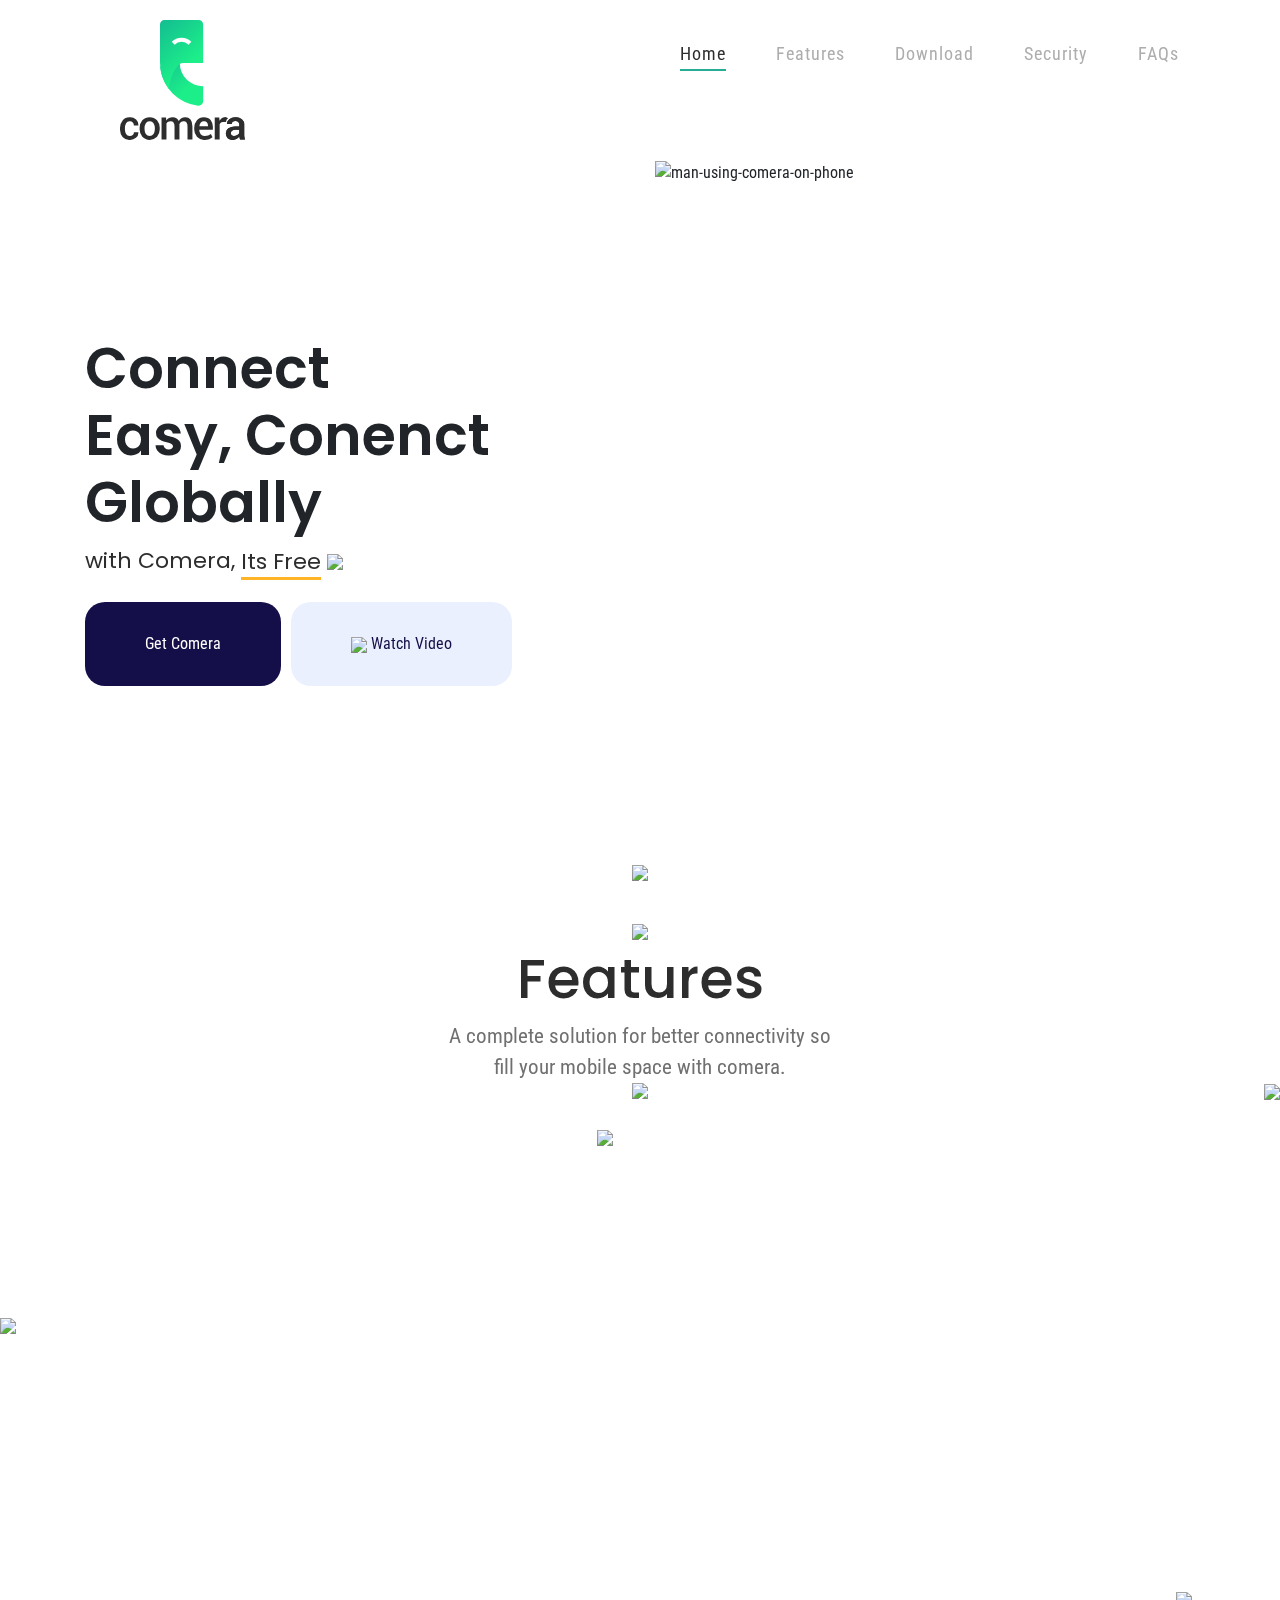
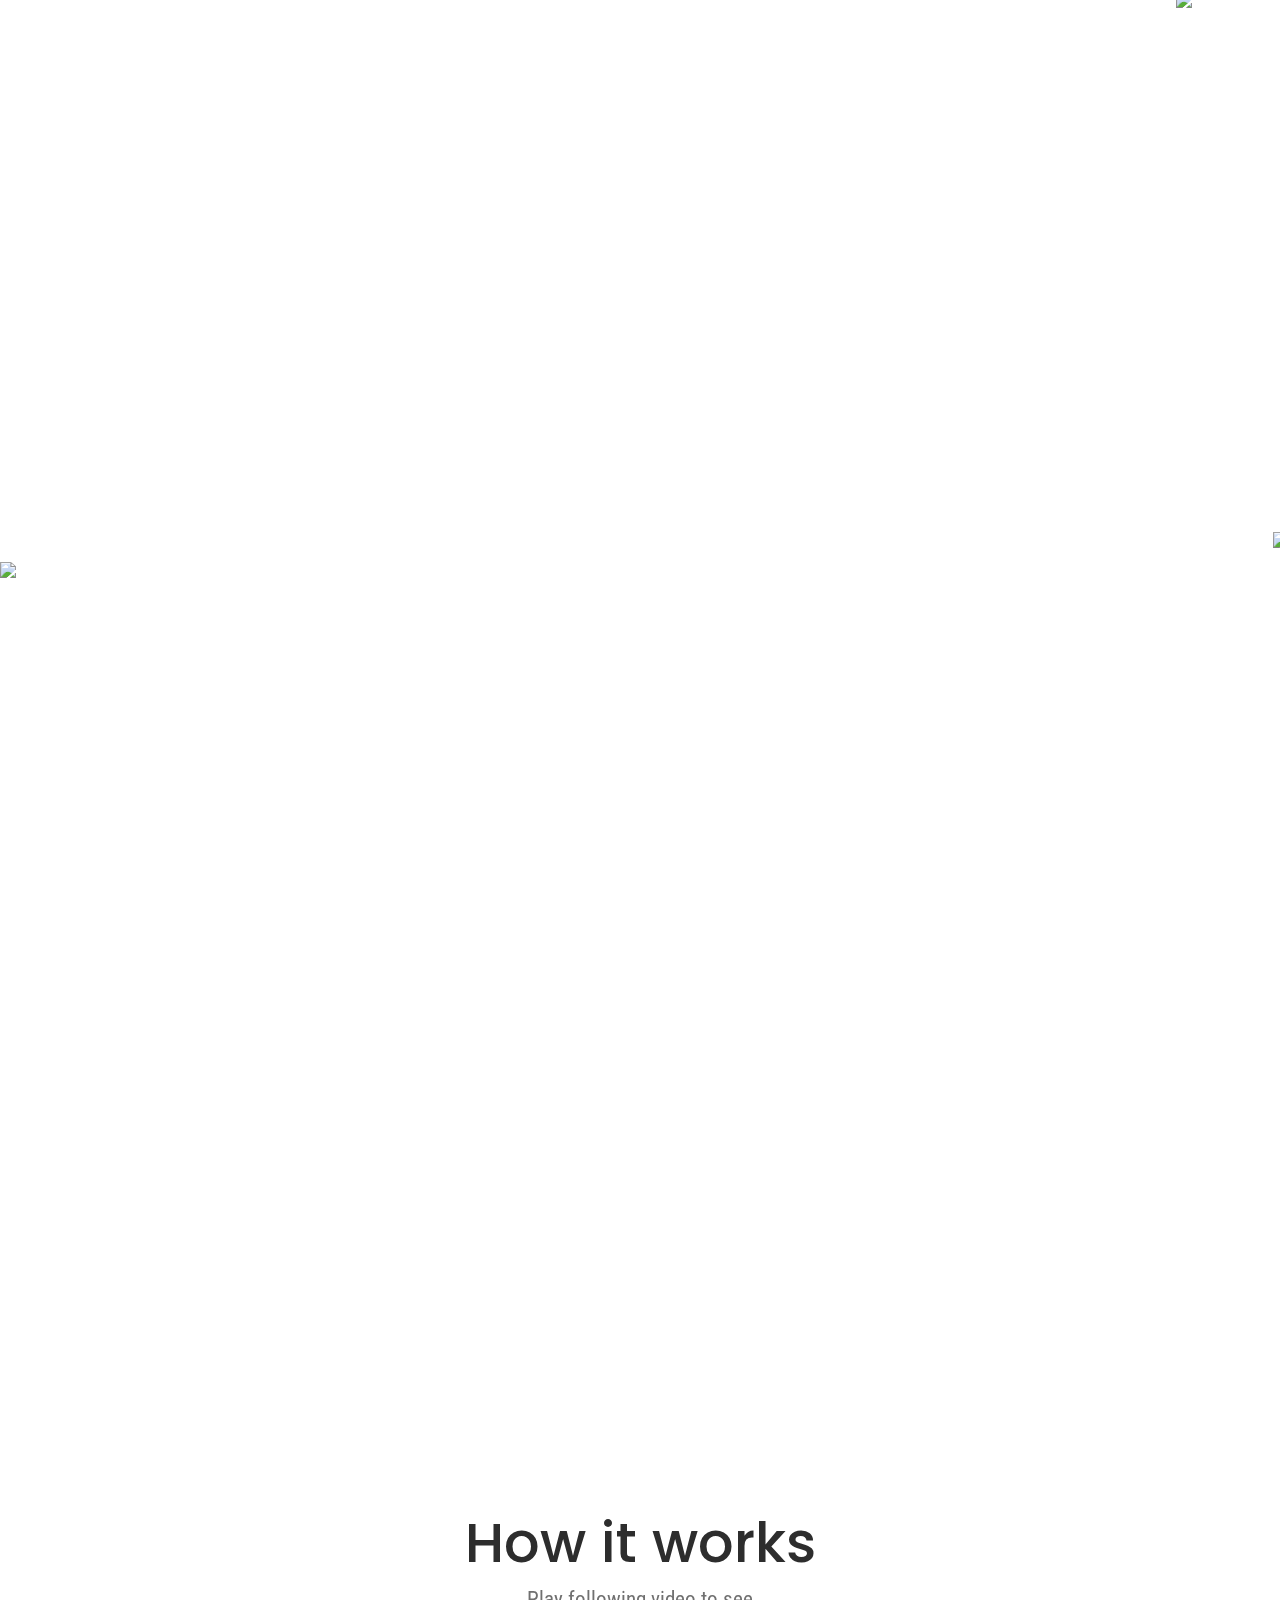
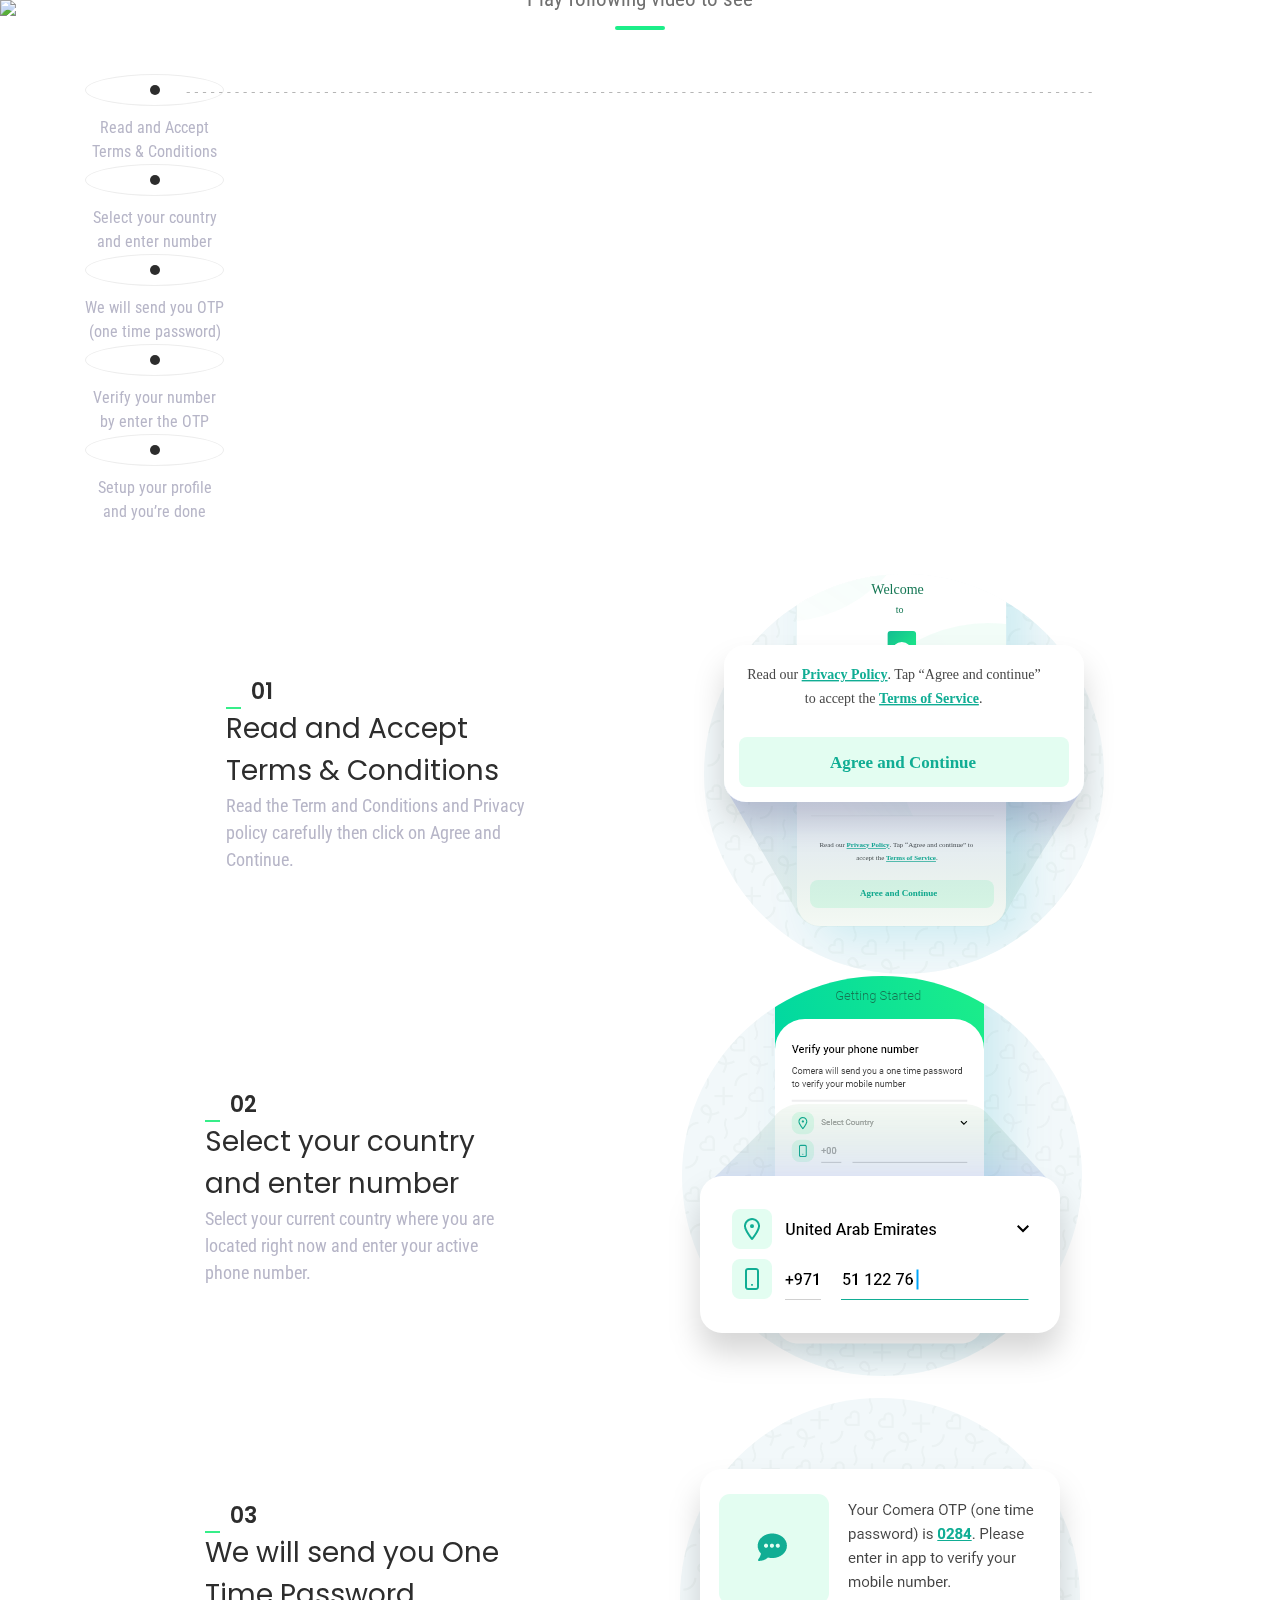
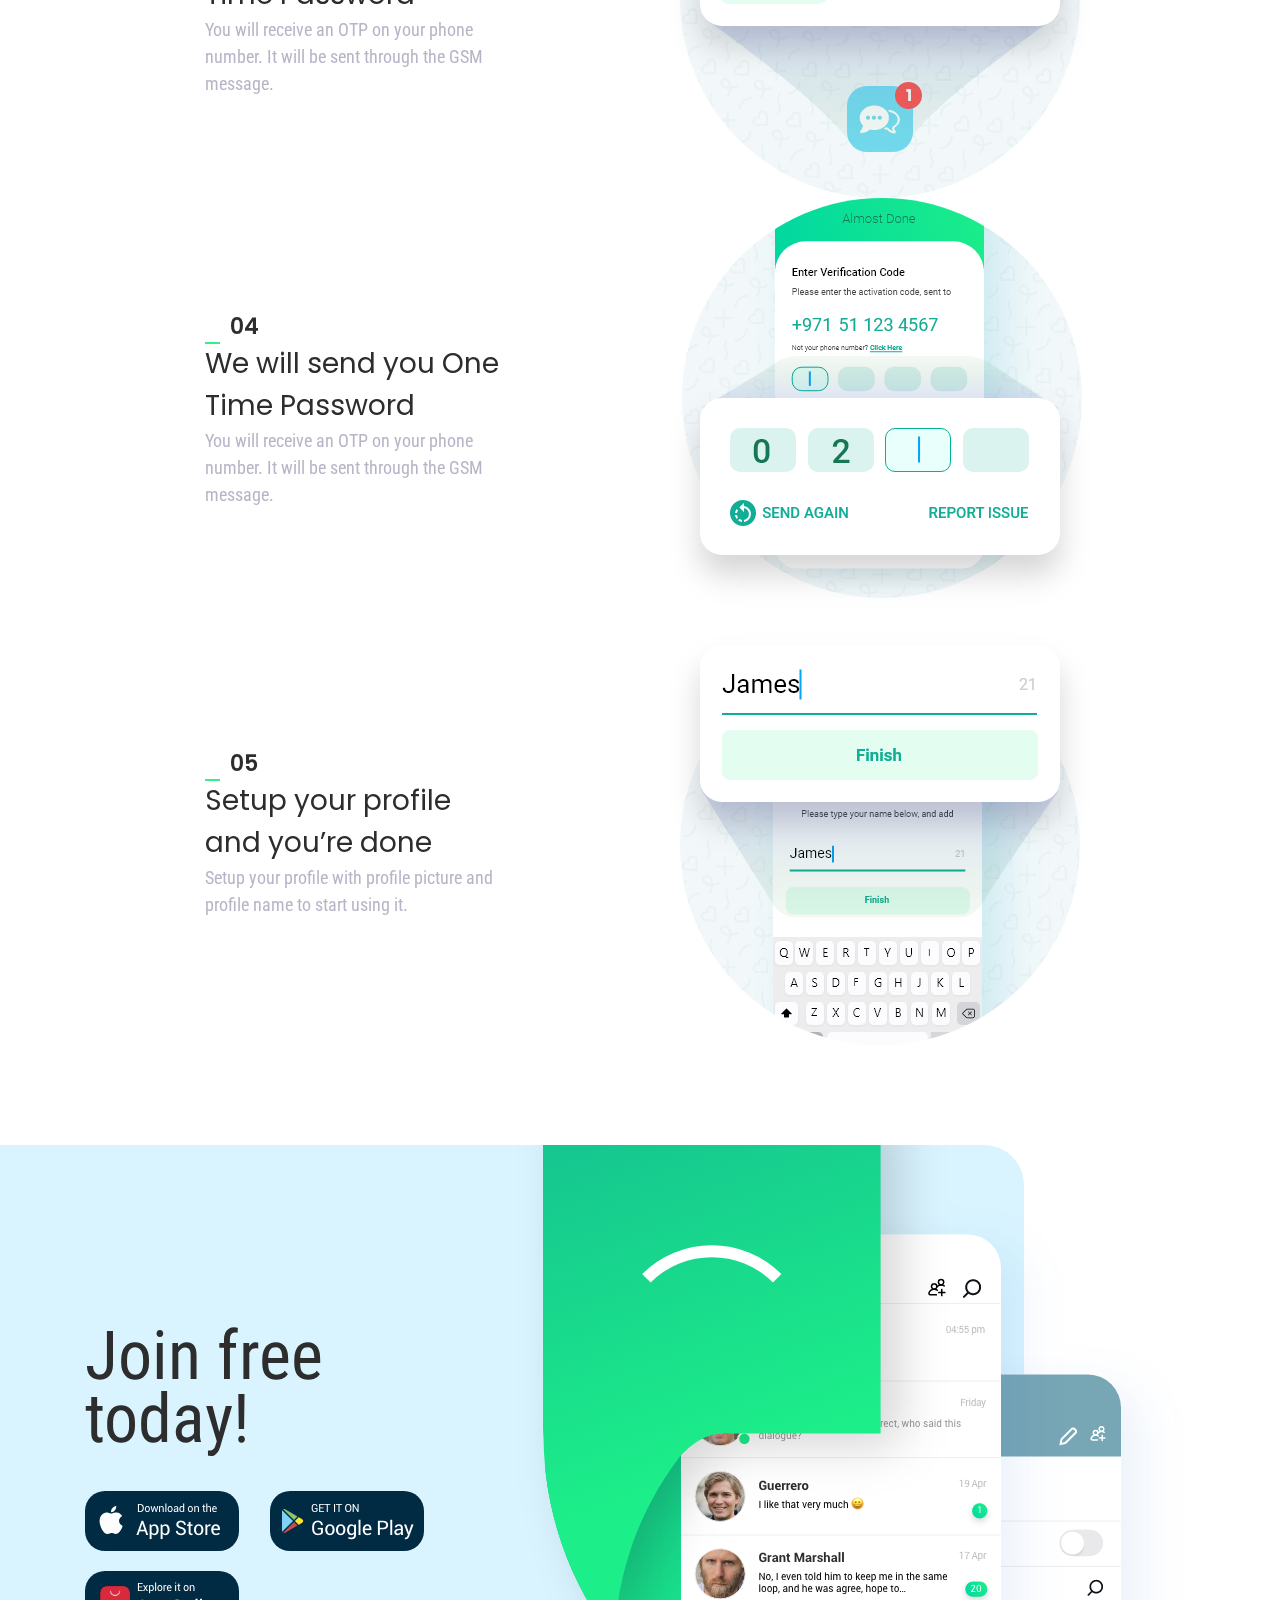
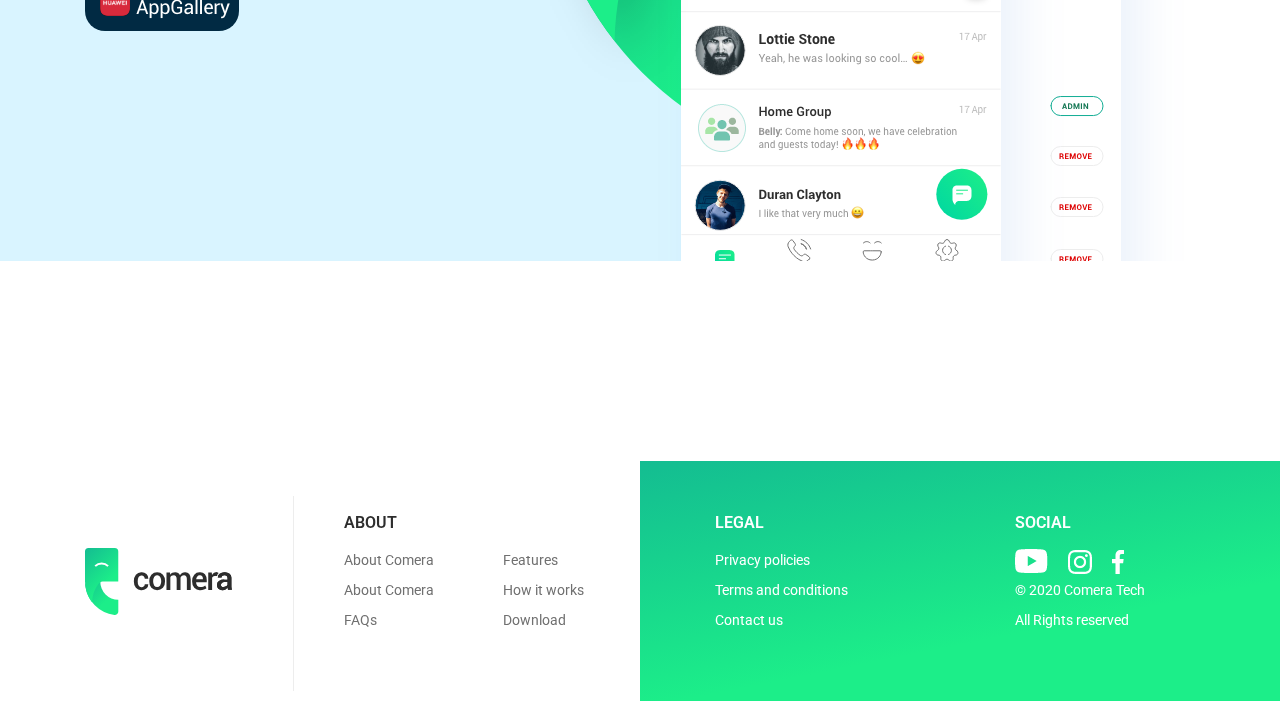
==== commit 6558052a: "no message" ====
--- a/index.html
+++ b/index.html
@@ -2,7 +2,7 @@
 <html lang="en">
 <head>
     <meta charset="UTF-8">    
-    <meta name="viewport" content="width=device-width, initial-scale=1, maximum-scale=1, minimum-scale=1, user-scalable=no, minimal-ui">
+    <meta name="viewport" content="width=device-width, initial-scale=1, shrink-to-fit=no">
     <title>Comera</title>
     <link rel="stylesheet" href="css/main.css">
 
@@ -62,7 +62,7 @@
             </li> -->
 
 
-            <li><a href="#">Home</a></li>
+            <li><a href="#" class="active">Home</a></li>
             <li><a href="#">Features</a></li>
             <li><a href="#">Download</a></li>
             <li><a href="#">Security</a></li>
@@ -90,7 +90,8 @@
 
         <header>
 
-          
+          <div class="container"> 
+         
 
             <div class="row">
                 <div class="col-xl-6 col-3">
@@ -123,9 +124,8 @@
 
                 </div>
             </div>
-
-
-
+            
+          </div>
         </header>
 
 
@@ -246,24 +246,50 @@
 
         <section class="feature-section">
 
+
+        
+
+
+
+
           <h2 class="standard-heading">
             Features
           </h2>
 
+              
+        
+
           <div class="sub-heading-text">
             <span>A complete solution for better connectivity so</span>
             <span>fill your mobile space with comera.</span>
           </div>
 
-
+          <div class="full-width-object">
+
+
+            <div class="feature-full-shape">
+
+              <img src="images/floating_element6.png">
+
+            </div>
+
+          </div>
 
           <div class="feature-verticle-line">
             <img src="images/features-vertical-line.svg">
           </div>
 
 
+        
+
+
+
+
 
           <div class="row feature-two-columns">
+
+
+
 
             <div class="col-xl-6 col-lg-6 animatedParent"  data-appear-top-offset='-300'>
 
@@ -336,12 +362,25 @@
 
           
           
-          <div class="row feature-two-columns  feature-two-columns-margin feature-column-order">
-
-
-            <div class="full-width-object">
-              <img src="images/floating_element8.png">
-            </div>
+          <div class="row feature-two-columns  feature-two-columns-margin feature-column-order"> 
+
+
+            
+          <div class="full-width-object">
+
+
+            <div class="left-circle-shape">
+
+              <img src="images/left-circle-full.png">
+
+            </div>
+
+          </div>
+
+
+
+
+          
 
             <div class="col-xl-6 col-lg-6">
 
@@ -350,7 +389,7 @@
 
                 <div class="feature-text-box 
                 animatedParent" data-appear-top-offset='-300'>
-                           <div class="feature-text-box-alignment animated fadeInUp">
+                <div class="feature-text-box-alignment animated fadeInUp">
 
                   <div class="feature-text-box-icon">
                     <img src="images/video_audio.png">
@@ -382,8 +421,8 @@
 
              
 
-              <div class="feat-img-box animated fadeInRight ">
-                <div class="feature-audio-video-call">
+              <div class="feat-img-box animated fadeInRight animatedParent ">
+    <div class="feature-audio-video-call animated bounceInUp  delay-750">
                   <img src="images/img_video_floating.png">
                 </div>
 
@@ -409,12 +448,32 @@
           <div class="row feature-two-columns  feature-two-columns-margin feature-column-order">
 
 
+                   
+          <div class="full-width-object-right">
+
+
+            <div class="full-width-object-right-shape">
+
+              <div>
+                <img src="images/right-logo-crop.png">
+              </div>
+
+           
+
+            </div>
+
+          </div>
+
+
+
+
+
             <div class="col-xl-6 col-lg-6 animatedParent" data-appear-top-offset='-300'>
 
              
 
-              <div class="feat-img-box animated fadeInLeft ">  
-                <div class="feature-text-audio-msg">
+              <div class="feat-img-box animated fadeInLeft animatedParent ">  
+                <div class="feature-text-audio-msg animated bounceInUp  delay-1250">
                   <img src="images/img_text_audio_floating.png">
                 </div>
 
@@ -476,6 +535,25 @@
                
           <div class="row feature-two-columns  feature-two-columns-margin feature-column-order">
 
+
+                       
+          <div class="full-width-object-left">
+
+
+            <div class="full-width-object-left-shape">
+
+              <div>
+                <img src="images/logo-left-full-shape.png">
+              </div>
+
+           
+
+            </div>
+
+          </div>
+
+
+
             <div class="col-xl-6 col-lg-6">
 
               <div class="feature-section-box">
@@ -515,8 +593,8 @@
 
              
 
-              <div class="feat-img-box animated fadeInRight "> 
-                <div class="feature-encryption">
+              <div class="feat-img-box animated fadeInRight animatedParent "> 
+                <div class="feature-encryption  animated bounceInUp  delay-1000">
                   <img src="images/img_encryption_floating.png ">
                 </div>
 
@@ -541,6 +619,26 @@
 
 
           <div class="row feature-two-columns  feature-two-columns-margin feature-column-order">
+
+
+
+            <div class="full-width-object-right">
+
+
+              <div class="full-width-object-right-shape">
+  
+                <div class="full-width-right-circle">
+                  <img src="images/right-half-circle.png">
+                </div>
+  
+             
+  
+              </div>
+  
+            </div>
+  
+
+            
 
 
             
@@ -648,9 +746,9 @@
 
              
 
-              <div class="feat-img-box animated fadeInRight ">  
-
-                <div class="feature-media-files">
+              <div class="feat-img-box animated fadeInRight animatedParent ">  
+
+                <div class="feature-media-files  animated bounceInUp  delay-1000">
                   <img src="images/img_media_file_floating.png ">
                 </div>
 
@@ -681,8 +779,8 @@
 
              
 
-              <div class="feat-img-box animated fadeInLeft "> 
-                <div class="feature-notification">
+              <div class="feat-img-box animated fadeInLeft animatedParent "> 
+                <div class="feature-notification   animated bounceInUp  delay-1000">
                   <img src="images/img_notifications_floating.png">
                 </div>
 
@@ -708,7 +806,7 @@
 
                 <div class="feature-text-box 
                 animatedParent" data-appear-top-offset='-300'>
-                           <div class="feature-text-box-alignment animated fadeInUp">
+             <div class="feature-text-box-alignment animated fadeInUp">
 
                   <div class="feature-text-box-icon">
                     <img src="images/notification.png">
@@ -745,6 +843,25 @@
           
           <div class="row feature-two-columns  feature-two-columns-margin feature-column-order">
 
+
+            <div class="full-width-object-left">
+
+
+              <div class="full-width-object-left-shape">
+  
+                <div>
+                  <img src="images/left-logo-crop.png">
+                </div>
+  
+             
+  
+              </div>
+  
+            </div>
+
+
+            
+
             <div class="col-xl-6 col-lg-6">
 
               <div class="feature-section-box">
@@ -783,8 +900,8 @@
 
              
 
-              <div class="feat-img-box animated fadeInRight ">  
-                <div class="feature-location">
+              <div class="feat-img-box animated fadeInRight animatedParent ">  
+                <div class="feature-location   animated bounceInUp  delay-1000">
                   <img src="images/img_location_floating.png ">
                 </div>
 
@@ -980,18 +1097,18 @@
                     <div class="slide-number">
                     <span>
                       <img src="images/divider-small-line.svg">
-                    </span>  01
+                    </span>  02
                     </div>
 
 
                     <div class="slider-text-box">
                       <div class="slider-text-box-heading">
-                        <span>Read and Accept</span>
-                        <span>Terms & Conditions</span>
+                        <span>Select your country </span>
+                        <span>and enter number</span>
                       </div>
 
                       <div class="slider-text-box-small-text">
-                       Read the Term and Conditions and Privacy policy carefully then click on Agree and Continue.
+                        Select your current country where you are located right now and enter your active phone number.
                       </div>
 
                    
@@ -1006,7 +1123,7 @@
 
                 <div class="col-xl-6">
                   <div class="owl-slider-main-right-col-img">
-                    <img src="images/read-accept.svg">
+                    <img src="images/select-country.png">
                   </div>
                 </div>
 
@@ -1019,18 +1136,18 @@
                     <div class="slide-number">
                     <span>
                       <img src="images/divider-small-line.svg">
-                    </span>  01
+                    </span>  03
                     </div>
 
 
                     <div class="slider-text-box">
                       <div class="slider-text-box-heading">
-                        <span>Read and Accept</span>
-                        <span>Terms & Conditions</span>
+                        <span>We will send you One  </span>
+                        <span>Time Password</span>
                       </div>
 
                       <div class="slider-text-box-small-text">
-                       Read the Term and Conditions and Privacy policy carefully then click on Agree and Continue.
+                        You will receive an OTP on your phone number. It will be sent through the GSM message.
                       </div>
 
                    
@@ -1045,7 +1162,7 @@
 
                 <div class="col-xl-6">
                   <div class="owl-slider-main-right-col-img">
-                    <img src="images/read-accept.svg">
+                    <img src="images/slide-3.png">
                   </div>
                 </div>
 
@@ -1058,18 +1175,18 @@
                     <div class="slide-number">
                     <span>
                       <img src="images/divider-small-line.svg">
-                    </span>  01
+                    </span>  04
                     </div>
 
 
                     <div class="slider-text-box">
                       <div class="slider-text-box-heading">
-                        <span>Read and Accept</span>
-                        <span>Terms & Conditions</span>
+                        <span>We will send you One </span>
+                        <span>Time Password</span>
                       </div>
 
                       <div class="slider-text-box-small-text">
-                       Read the Term and Conditions and Privacy policy carefully then click on Agree and Continue.
+                        You will receive an OTP on your phone number. It will be sent through the GSM message.
                       </div>
 
                    
@@ -1084,7 +1201,7 @@
 
                 <div class="col-xl-6">
                   <div class="owl-slider-main-right-col-img">
-                    <img src="images/read-accept.svg">
+                    <img src="images/slide-4.png">
                   </div>
                 </div>
 
@@ -1097,18 +1214,18 @@
                     <div class="slide-number">
                     <span>
                       <img src="images/divider-small-line.svg">
-                    </span>  01
+                    </span>  05
                     </div>
 
 
                     <div class="slider-text-box">
                       <div class="slider-text-box-heading">
-                        <span>Read and Accept</span>
-                        <span>Terms & Conditions</span>
+                        <span>Setup your profile </span>
+                        <span>and you’re done</span>
                       </div>
 
                       <div class="slider-text-box-small-text">
-                       Read the Term and Conditions and Privacy policy carefully then click on Agree and Continue.
+                        Setup your profile with profile picture and profile name to start using it.
                       </div>
 
                    
@@ -1123,7 +1240,7 @@
 
                 <div class="col-xl-6">
                   <div class="owl-slider-main-right-col-img">
-                    <img src="images/read-accept.svg">
+                    <img src="images/slide-5.png">
                   </div>
                 </div>
 
@@ -1154,7 +1271,7 @@
     <div class="container relative">   
       
       
-      <div class="join-today-img-box">
+      <div class="join-today-img-box ">
 
         <div class="join-fix-image">
           <img src="images/join-merged.png" alt="join-today">
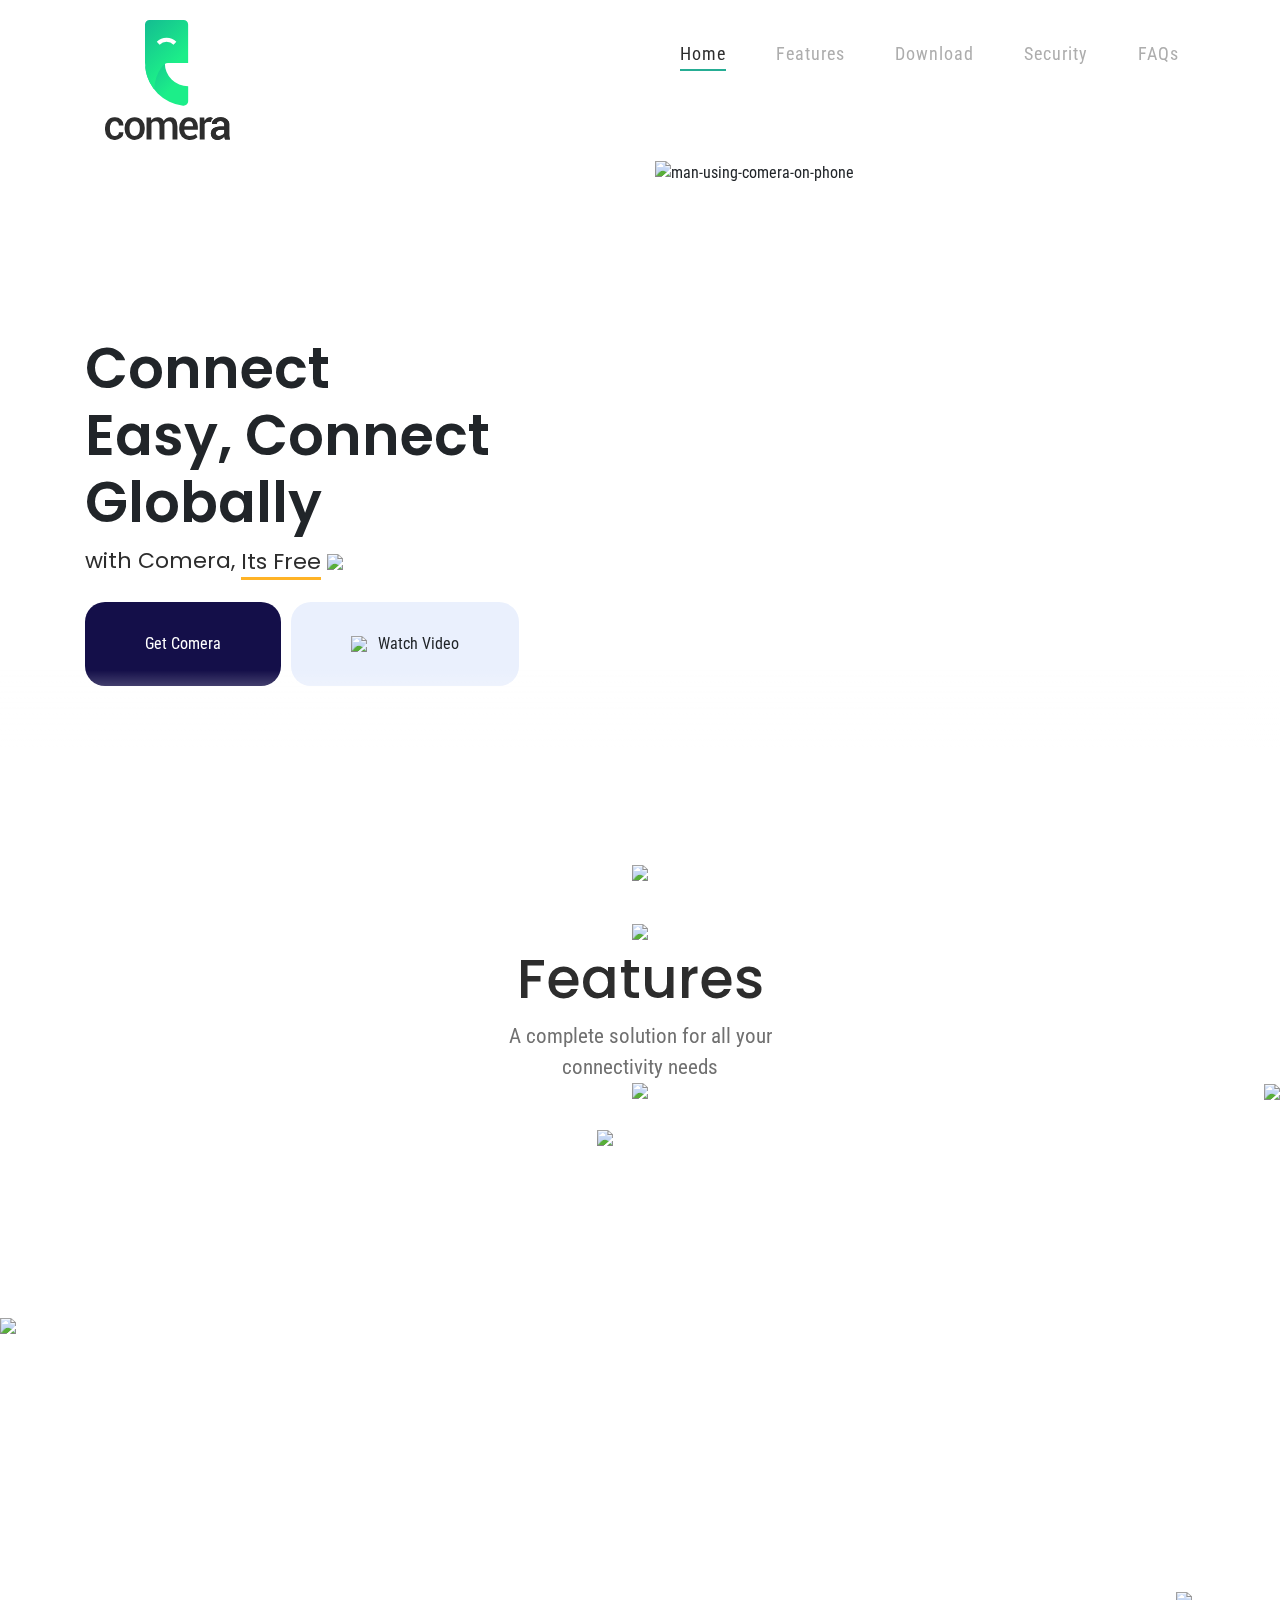
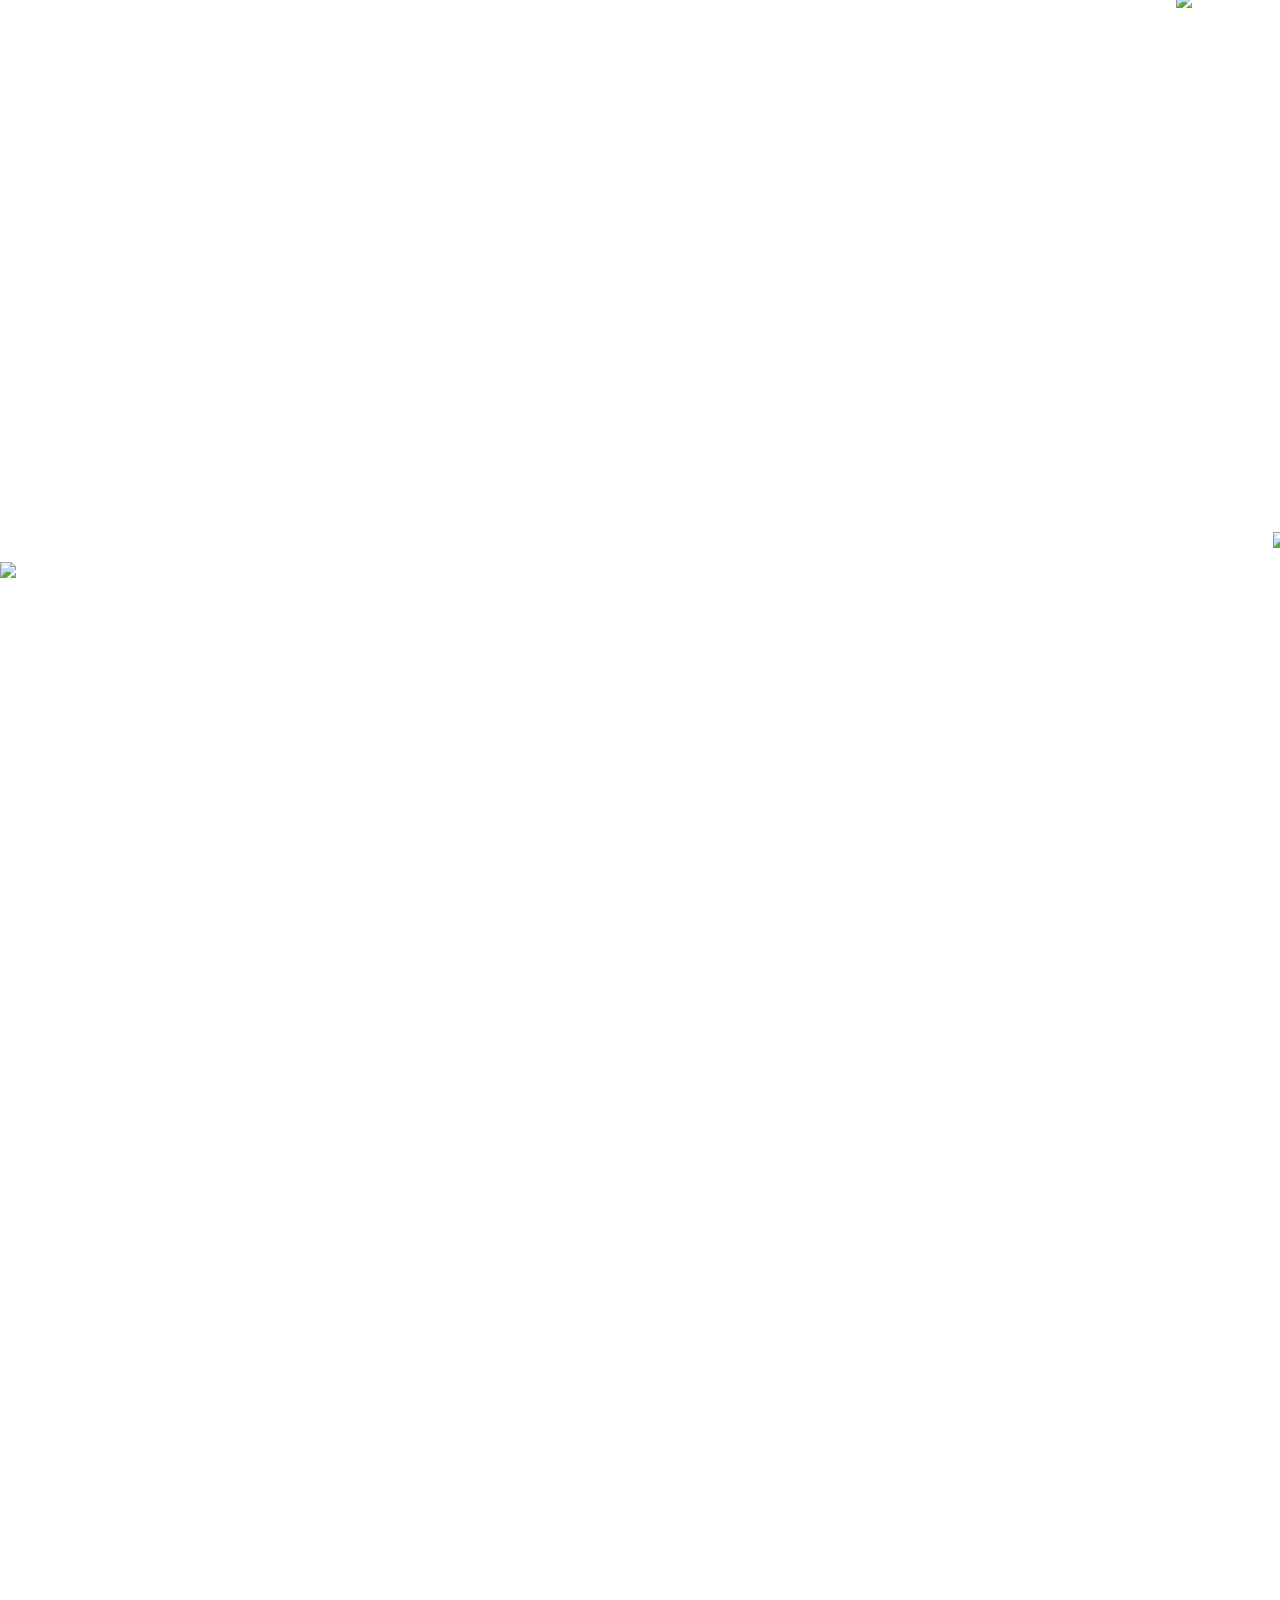
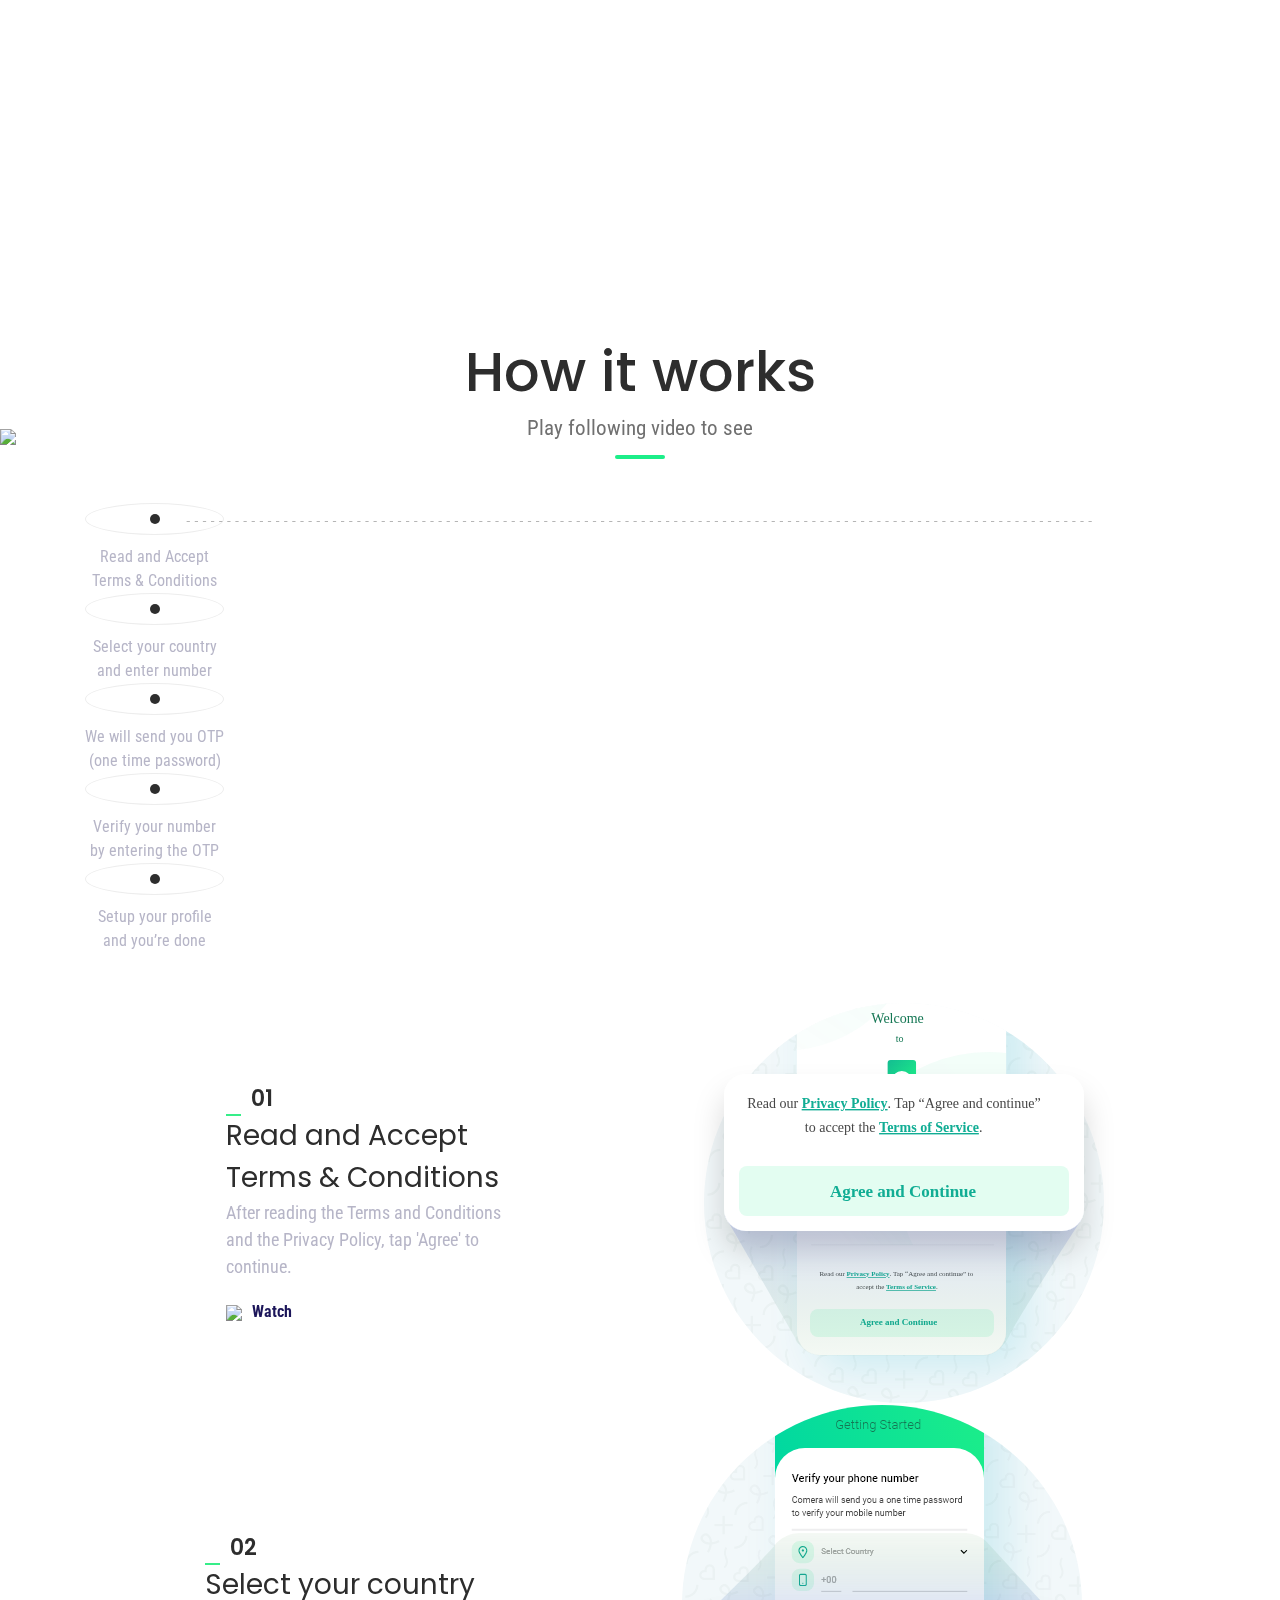
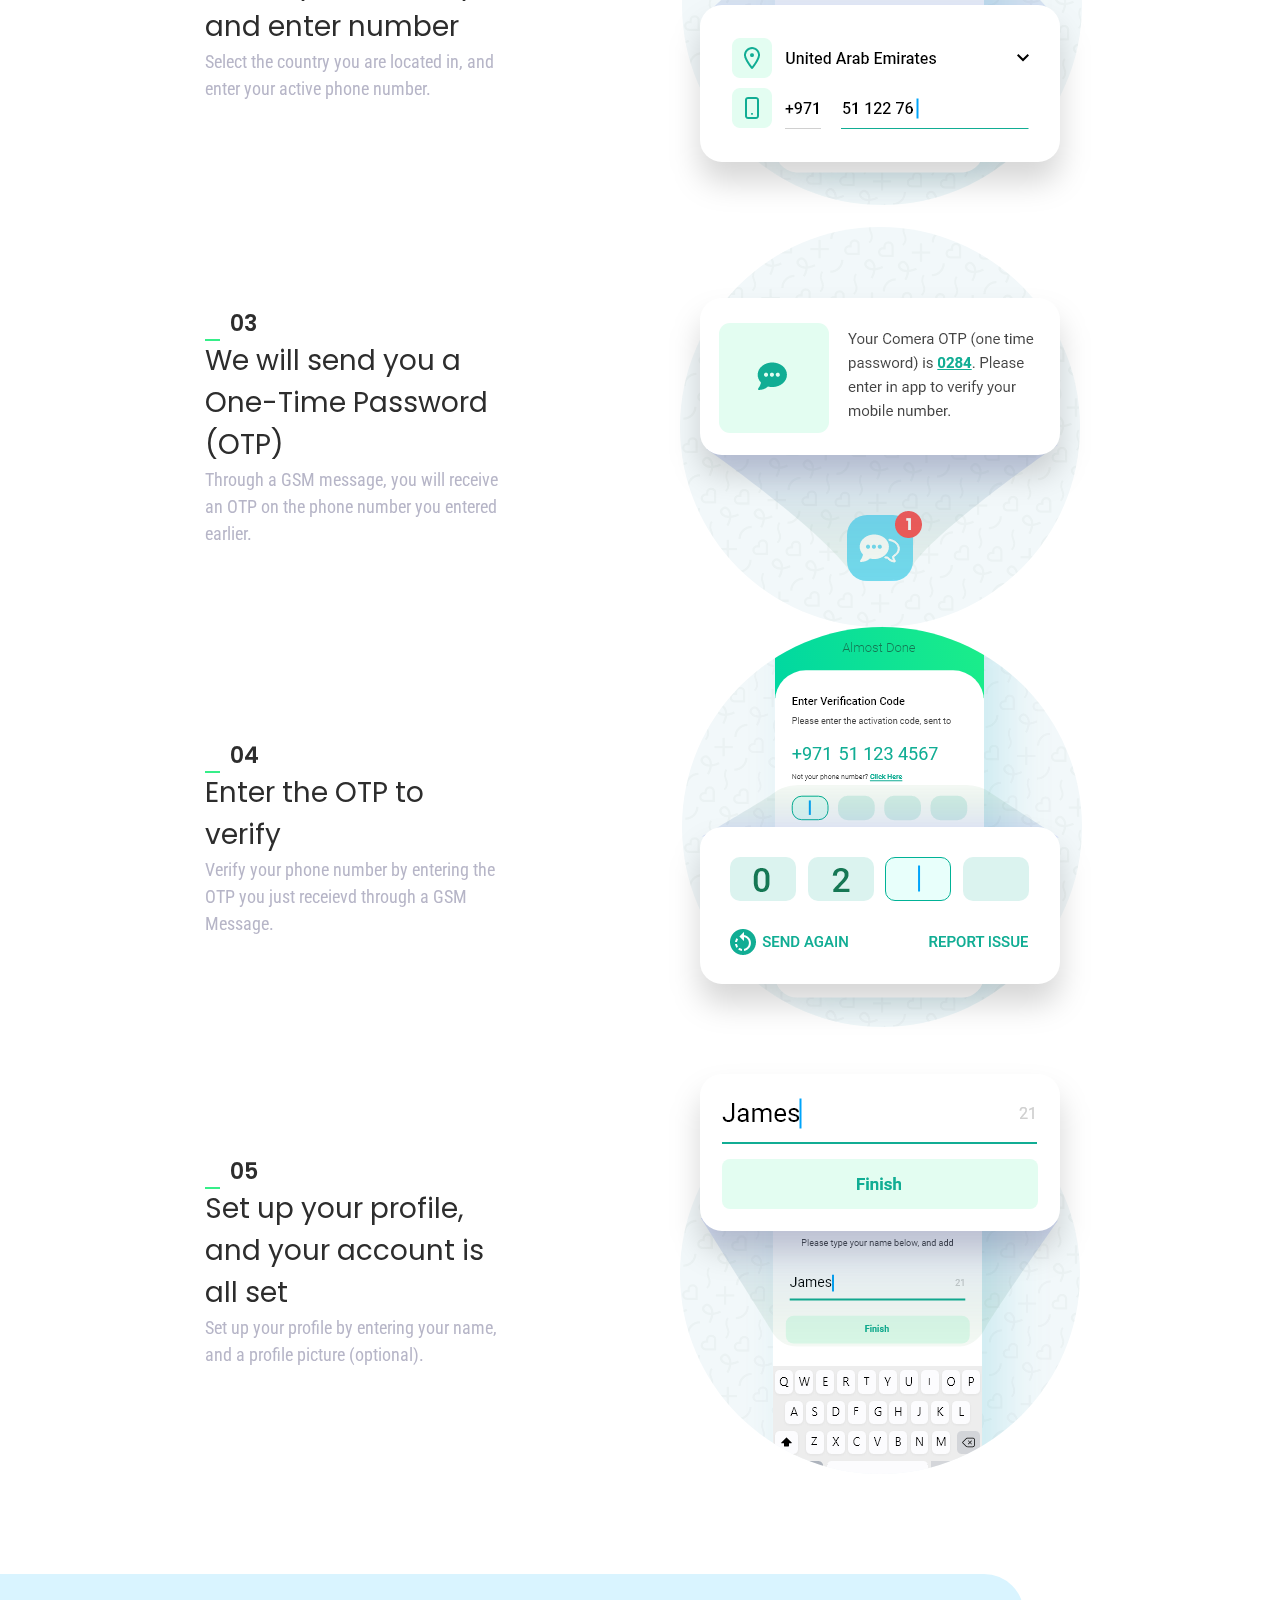
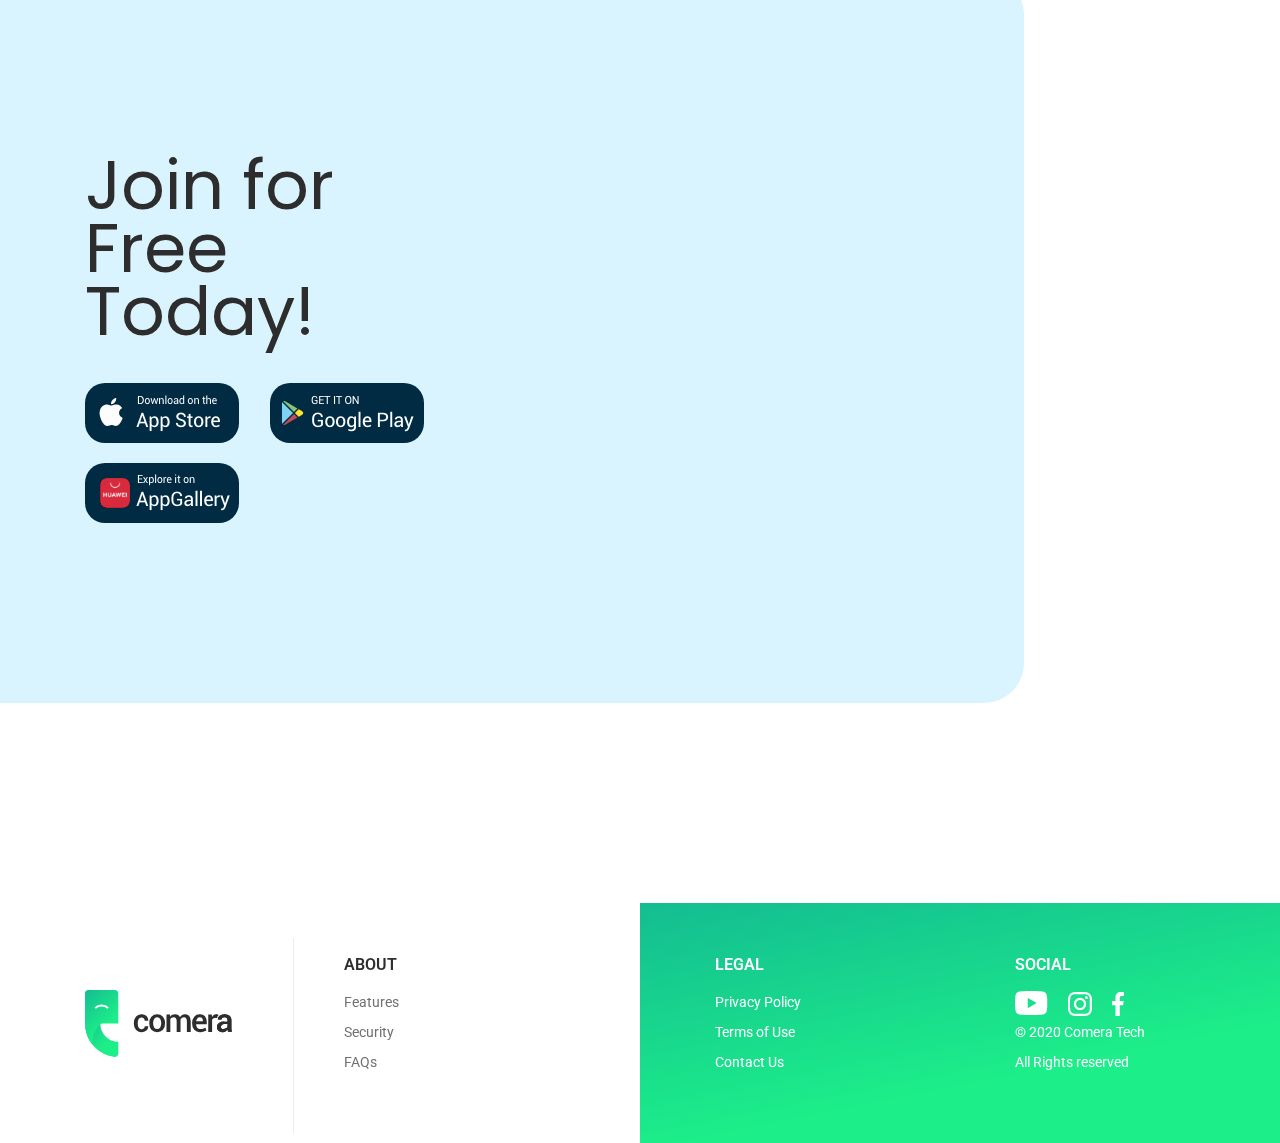
==== commit 7cde3dbb: "no message" ====
--- a/index.html
+++ b/index.html
@@ -1,44 +1,41 @@
 <!DOCTYPE html>
 <html lang="en">
 <head>
-    <meta charset="UTF-8">    
-    <meta name="viewport" content="width=device-width, initial-scale=1, shrink-to-fit=no">
-    <title>Comera</title>
-    <link rel="stylesheet" href="css/main.css">
-
-
-    <link rel='stylesheet' href='https://cdnjs.cloudflare.com/ajax/libs/OwlCarousel2/2.0.0-beta.3/assets/owl.carousel.min.css'>
-    <link rel='stylesheet' href='https://cdnjs.cloudflare.com/ajax/libs/OwlCarousel2/2.0.0-beta.3/assets/owl.theme.default.min.css'>
-
-    <link rel='stylesheet' href='https://cdnjs.cloudflare.com/ajax/libs/font-awesome/4.7.0/css/font-awesome.min.css'>
-
-    <link rel="stylesheet" href="css/animations.css
+  <meta charset="UTF-8">
+  <meta name="viewport" content="width=device-width, initial-scale=1, shrink-to-fit=no">
+  <title>Comera</title>
+  <link rel="icon" href="images/favicon.png" type="image/gif" sizes="16x16">
+  <link rel="stylesheet" href="css/main.css">
+  <link rel='stylesheet'
+    href='https://cdnjs.cloudflare.com/ajax/libs/OwlCarousel2/2.0.0-beta.3/assets/owl.carousel.min.css'>
+  <link rel='stylesheet'
+    href='https://cdnjs.cloudflare.com/ajax/libs/OwlCarousel2/2.0.0-beta.3/assets/owl.theme.default.min.css'>
+  <link rel='stylesheet' href='https://cdnjs.cloudflare.com/ajax/libs/font-awesome/4.7.0/css/font-awesome.min.css'>
+  <link rel="stylesheet" href="css/animations.css
     " />
-
-
-
-
-    <script src='https://cdnjs.cloudflare.com/ajax/libs/jquery/2.1.3/jquery.min.js'></script>
-
-    <!-- <script src="https://cdnjs.cloudflare.com/ajax/libs/jquery/3.2.1/jquery.min.js"></script> -->
-
-    <script src='https://cdnjs.cloudflare.com/ajax/libs/OwlCarousel2/2.0.0-beta.3/owl.carousel.min.js'></script>
-   
-   
+  <script src='https://cdnjs.cloudflare.com/ajax/libs/jquery/2.1.3/jquery.min.js'></script>
+  <!-- <script src="https://cdnjs.cloudflare.com/ajax/libs/jquery/3.2.1/jquery.min.js"></script> -->
+  <script src='https://cdnjs.cloudflare.com/ajax/libs/OwlCarousel2/2.0.0-beta.3/owl.carousel.min.js'></script>
+  <script src="https://stackpath.bootstrapcdn.com/bootstrap/4.3.1/js/bootstrap.min.js"
+    integrity="sha384-JjSmVgyd0p3pXB1rRibZUAYoIIy6OrQ6VrjIEaFf/nJGzIxFDsf4x0xIM+B07jRM"
+    crossorigin="anonymous"></script>
+  <!-- Global site tag (gtag.js) - Google Analytics -->
+  <script async src="https://www.googletagmanager.com/gtag/js?id=UA-161741300-7"></script>
+  <script>
+    window.dataLayer = window.dataLayer || [];
+    function gtag() { dataLayer.push(arguments); }
+    gtag('js', new Date());
+    gtag('config', 'UA-161741300-7');
+  </script>
 </head>
 <body>
-    
-
-  <nav class="pushy pushy-right" >
+  <nav class="pushy pushy-right" style="border-left:1px solid rgb(52, 233, 160);">
     <div class="pushy-content">
-
       <div class="mobile-logo">
-        <img src="images/comera-logo.svg">
-    </div>
-
-
-        <ul>
-            <!-- <li class="pushy-submenu">
+        <a href="index.html"><img src="images/comera-logo.svg"></a>
+      </div>
+      <ul>
+        <!-- <li class="pushy-submenu">
                 <button id="first-link">Submenu 1</button>
                 <ul>
                     <li class="pushy-submenu">
@@ -48,8 +45,6 @@
                             <li class="pushy-link"><a href="#">Item 2</a></li>
                         </ul>
                     </li>
-
-
                     <li class="pushy-submenu">
                         <button>Sub-Submenu 2</button>
                         <ul>
@@ -57,1391 +52,750 @@
                             <li class="pushy-link"><a href="#">Item 2</a></li>
                         </ul>
                     </li>
-                 
                 </ul>
             </li> -->
-
-
-            <li><a href="#" class="active">Home</a></li>
-            <li><a href="#">Features</a></li>
-            <li><a href="#">Download</a></li>
-            <li><a href="#">Security</a></li>
-            <li><a href="#">FAQs</a></li>
-        </ul>
+        <li><a href="#home" class="active">Home</a></li>
+        <li><a href="#features">Features</a></li>
+        <li><a class="download-click" href="#downloads">Download</a></li>
+        <li><a href="security.html">Security</a></li>
+        <li><a href="faqs.html">FAQs</a></li>
+      </ul>
     </div>
-</nav>
-
-<!-- Site Overlay -->
-<div class="site-overlay"></div>
-
-
-<div id="container">
-
-
-  <div class="container-fluid">
-
-     
-
-    <div class="header-logo-shade">
-
-    </div>
-
-    <div class="container">
-
-        <header>
-
-          <div class="container"> 
-         
-
-            <div class="row">
-                <div class="col-xl-6 col-3">
-                    <div class="logo">
-                        <img src="images/comera-logo.svg">
-                    </div>
-                </div>
-                <div class="col-xl-6 col-9">
-
-               <!-- Menu Button -->
-            <button class="menu-btn menu-trigger">
-              
-            
-              <img src="images/mobile-menu.svg">
-            
-            
-            </button>     
-           
-
-
-                    <div class="header-desktop-menu">
-                        <ul>
-                            <li><a href="#" class="active">Home</a></li>
-                            <li><a href="#">Features</a></li>
-                            <li><a href="#">Download</a></li>
-                            <li><a href="#">Security</a></li>
-                            <li><a href="#">FAQs</a></li>
-                        </ul>
-                    </div>  
-
-                </div>
-            </div>
-            
-          </div>
-        </header>
-
-
-        <section class="hero-section">
-
-
-            <div class="row height-full">
-
-                <div class="col-xl-6  col-lg-6">
-
-                    <div class="hero-left-section">
-
-                        <h1>
-                            <span>Connect</span>
-                            <span>Easy, Conenct</span>
-                            <span>Globally</span>
-                        </h1>
-                        <div class="hero-section-small-text">
-                            with Comera, <span class="hero-underline">Its Free</span>
-
-                            <span class="free-thumb thumb-animation ">
-                                <img src="images/free-thumb.svg">
-                            </span>
-                        </div>
-
-
-                        <div class="action-btns-box">
-
-                            <a href="#" class="get-comera"> Get Comera </a>
-                            <a href="#" class="watch-video"> 
-                            <span>
-                                <img src="images/watch-video.svg">
-                            </span> 
-                            Watch Video </a>
-                        </div>
-                    </div>
-
-                </div>
-
-
-                <div class="col-xl-6  col-lg-6 hero-image-col">
-                    <div class="hero-right-section">
-
-                        <div class="hero-circle">
-
-                            <div class="blue-circle">
-
-                            </div>
-
-
-                            <div class="pink-circle">
-
-                            </div>
-
-                            <div class="green-triangle">
-
-                            </div>
-
-
-                            <div class="yellow-circle">
-
-                            </div>
-                             
-                            <div class="blue-triangle">
-
-                            </div>
-
-                            <div class="green-triangle">
-
-                            </div>
-
-
-                            <div class="blue-big-circle">
-
-                            </div>
-
-                            <div class="hero-circle-img">
-
-                              <div class="blue-bg">
-
-                              </div>
-                              <div class="dotted-hero-bg-mobile">
-
-                              </div>
-
-                                <img src="images/hero-img.png" alt="man-using-comera-on-phone">
-
-                            </div>
-                            
-                        </div>
-
-                           
-                    </div>
-
-                </div>
-
-            </div>
-
-
-
+  </nav>
+  <!-- Site Overlay -->
+  <div class="site-overlay"></div>
+  <div id="container">
+    <div class="container-fluid">
+      <div class="header-logo-shade">
+      </div>
+      <header>
+        <div class="container">
+          <div class="row">
+            <div class="col-xl-6 col-3">
+              <div class="logo">
+                <a href="index.html"><img src="images/comera-logo.svg"></a>
+              </div>
+            </div>
+            <div class="col-xl-6 col-9">
+              <!-- Menu Button -->
+              <button class="menu-btn menu-trigger">
+                <img src="images/mobile-menu.svg">
+              </button>
+              <div class="header-desktop-menu">
+                <ul>
+                  <li><a href="#home" class="active">Home</a></li>
+                  <li><a href="#features">Features</a></li>
+                  <li><a href="#downloads">Download</a></li>
+                  <li><a href="security.html">Security</a></li>
+                  <li><a href="faqs.html">FAQs</a></li>
+                </ul>
+              </div>
+            </div>
+          </div>
+        </div>
+      </header>
+      <div class="container">
+        <section id="home" class="hero-section">
+          <div class="row height-full">
+            <div class="col-xl-6  col-lg-6">
+              <div class="hero-left-section">
+                <h1>
+                  <span>Connect</span>
+                  <span>Easy, Connect</span>
+                  <span>Globally</span>
+                </h1>
+                <div class="hero-section-small-text">
+                  with Comera, <span class="hero-underline">Its Free</span>
+                  <span class="free-thumb thumb-animation ">
+                    <img src="images/free-thumb.svg">
+                  </span>
+                </div>
+                <div class="action-btns-box">
+                  <a href="#downloads" class="get-comera"> Get Comera </a>
+                  <a data-toggle="modal" data-target="#exampleModal" class="watch-video">
+                    <span>
+                      <img src="images/watch-video.svg">
+                    </span>
+                    Watch Video </a>
+                </div>
+              </div>
+            </div>
+            <div class="col-xl-6  col-lg-6 hero-image-col">
+              <div class="hero-right-section">
+                <div class="hero-circle">
+                  <div class="blue-circle">
+                  </div>
+                  <div class="pink-circle">
+                  </div>
+                  <div class="green-triangle">
+                  </div>
+                  <div class="yellow-circle">
+                  </div>
+                  <div class="blue-triangle">
+                  </div>
+                  <div class="green-triangle">
+                  </div>
+                  <div class="blue-big-circle">
+                  </div>
+                  <div class="hero-circle-img">
+                    <div class="blue-bg">
+                    </div>
+                    <div class="dotted-hero-bg-mobile">
+                    </div>
+                    <img src="images/hero-img.png" alt="man-using-comera-on-phone">
+                  </div>
+                </div>
+              </div>
+            </div>
+          </div>
         </section>
-
-
-        <div class="mouse-scroll-down">
-          <a href="#">
-            <img src="images/scroll.png">
-          </a>
+        <div class="over-vertical-line">
+          <div class="mouse-scroll-down">
+            <a href="#">
+              <img src="images/scroll.png">
+            </a>
+          </div>
+          <div class="vertical-line-down">
+            <img src="images/vertical-line.svg">
+          </div>
         </div>
-
-
-
-        <div class="vertical-line-down">
-          <img src="images/vertical-line.svg">
-        </div>
-
-
-
-
-        <section class="feature-section">
-
-
-        
-
-
-
-
-          <h2 class="standard-heading">
-            Features
-          </h2>
-
-              
-        
-
-          <div class="sub-heading-text">
-            <span>A complete solution for better connectivity so</span>
-            <span>fill your mobile space with comera.</span>
-          </div>
-
+        <section class="feature-section" id="features">
+          <div class="over-vertical-line">
+            <h2 class="standard-heading">
+              Features
+            </h2>
+            <div class="sub-heading-text">
+              <span>A complete solution for all your</span>
+              <span>connectivity needs</span>
+            </div>
+          </div>
           <div class="full-width-object">
-
-
             <div class="feature-full-shape">
-
               <img src="images/floating_element6.png">
-
-            </div>
-
-          </div>
-
-          <div class="feature-verticle-line">
+            </div>
+          </div>
+          <div class="feature-verticle-line  small-vertical">
             <img src="images/features-vertical-line.svg">
           </div>
-
-
-        
-
-
-
-
-
           <div class="row feature-two-columns">
-
-
-
-
-            <div class="col-xl-6 col-lg-6 animatedParent"  data-appear-top-offset='-300'>
-
+            <div class="col-xl-6 col-lg-6 animatedParent" data-appear-top-offset='-300'>
               <div class="feature-section-box animated fadeInLeft">
-
                 <div class="feat-img-box">
                   <div class="feature-peach-circle">
                     <img src="images/floating_element4b.png">
                   </div>
-
                   <div class="feature-circle-bg">
-
-                  </div>
-
+                  </div>
                   <div class="pink-contact-image">
                     <img src="images/img_contact.png">
                   </div>
                 </div>
-
-
-               
-
-
-              </div>
-              
-
-            </div>
-
-
+              </div>
+            </div>
             <div class="col-xl-6 col-lg-6">
-
-             
-
-             
-     <div class="feature-text-box 
+              <div class="feature-text-box 
      animatedParent" data-appear-top-offset='-300'>
                 <div class="feature-text-box-alignment animated fadeInUp">
-
-                <div class="feature-text-box-icon">
-                  <img src="images/contact_sync.png">
-                </div>
-
-                <div class="feature-text-box-heading">
-                  <span>Contact Syncing</span>                      
-                
-                </div>
-
-                <div class="feature-text-box-small-text">
-                  Lorem ipsum dolor sit amet conce
-                </div>
-
-
-              </div>
-            </div>
-
-
-            
-            </div>
-
-          </div>
-
-
-
+                  <div class="feature-text-box-icon">
+                    <img src="images/contact_sync.png">
+                  </div>
+                  <div class="feature-text-box-heading">
+                    <span>Contact Syncing</span>
+                  </div>
+                  <div class="feature-text-box-small-text">
+                    Sync away your phonebook automatically in an instant
+                  </div>
+                </div>
+              </div>
+            </div>
+          </div>
           <div class="feature-long-path">
             <img src="images/feature-long-path.svg">
           </div>
-          
-
           <div class="feature-column-controller">
-
-          
-          
-          <div class="row feature-two-columns  feature-two-columns-margin feature-column-order"> 
-
-
-            
-          <div class="full-width-object">
-
-
-            <div class="left-circle-shape">
-
-              <img src="images/left-circle-full.png">
-
-            </div>
-
-          </div>
-
-
-
-
-          
-
-            <div class="col-xl-6 col-lg-6">
-
-              <div class="feature-section-box">
-
-
-                <div class="feature-text-box 
+            <div class="row feature-two-columns  feature-two-columns-margin feature-column-order">
+              <div class="full-width-object">
+                <div class="left-circle-shape">
+                  <img src="images/left-circle-full.png">
+                </div>
+              </div>
+              <div class="col-xl-6 col-lg-6">
+                <div class="feature-section-box">
+                  <div class="feature-text-box 
                 animatedParent" data-appear-top-offset='-300'>
-                <div class="feature-text-box-alignment animated fadeInUp">
-
-                  <div class="feature-text-box-icon">
-                    <img src="images/video_audio.png">
-                  </div>
-
-                  <div class="feature-text-box-heading">
-                    <span>Instant </span>                      
-                    <span>Video/Audio Calls</span>                      
-                  
-                  </div>
-
-                  <div class="feature-text-box-small-text">
-                    Lorem ipsum dolor sit amet conce
-                  </div>
-
-
-                </div>
-              </div>
-               
-
-
-              </div>
-              
-
-            </div>
-
-
-            <div class="col-xl-6 col-lg-6 animatedParent" data-appear-top-offset='-300'>
-
-             
-
-              <div class="feat-img-box animated fadeInRight animatedParent ">
-    <div class="feature-audio-video-call animated bounceInUp  delay-750">
-                  <img src="images/img_video_floating.png">
-                </div>
-
-                <div class="feature-circle-bg">
-
-                </div>
-
-                <div class="pink-contact-image">
-                  <img src="images/img_video.png">
-                </div>
-              </div>
-
-           
-
-
-            
-            </div>
-
-          </div>
-
-
-
-          <div class="row feature-two-columns  feature-two-columns-margin feature-column-order">
-
-
-                   
-          <div class="full-width-object-right">
-
-
-            <div class="full-width-object-right-shape">
-
-              <div>
-                <img src="images/right-logo-crop.png">
-              </div>
-
-           
-
-            </div>
-
-          </div>
-
-
-
-
-
-            <div class="col-xl-6 col-lg-6 animatedParent" data-appear-top-offset='-300'>
-
-             
-
-              <div class="feat-img-box animated fadeInLeft animatedParent ">  
-                <div class="feature-text-audio-msg animated bounceInUp  delay-1250">
-                  <img src="images/img_text_audio_floating.png">
-                </div>
-
-                <div class="feature-circle-bg">
-
-                </div>
-
-                <div class="pink-contact-image">
-                  <img src="images/img_text_audio.png">
-                </div>
-              </div>
-
-           
-
-
-            
-            </div>
-
-            <div class="col-xl-6 col-lg-6">
-
-              <div class="feature-section-box">
-
-
-                <div class="feature-text-box 
+                    <div class="feature-text-box-alignment animated fadeInUp">
+                      <div class="feature-text-box-icon">
+                        <img src="images/video_audio.png">
+                      </div>
+                      <div class="feature-text-box-heading">
+                        <span>Instant </span>
+                        <span>Video/Audio Calls</span>
+                      </div>
+                      <div class="feature-text-box-small-text">
+                        Talk free for unlimited hours anywhere you like
+                      </div>
+                    </div>
+                  </div>
+                </div>
+              </div>
+              <div class="col-xl-6 col-lg-6 animatedParent" data-appear-top-offset='-300'>
+                <div class="feat-img-box animated fadeInRight animatedParent ">
+                  <div class="feature-audio-video-call animated bounceInUp  delay-750">
+                    <img src="images/img_video_floating.png">
+                  </div>
+                  <div class="feature-circle-bg">
+                  </div>
+                  <div class="pink-contact-image">
+                    <img src="images/img_video.png">
+                  </div>
+                </div>
+              </div>
+            </div>
+            <div class="row feature-two-columns  feature-two-columns-margin feature-column-order">
+              <div class="full-width-object-right">
+                <div class="full-width-object-right-shape">
+                  <div>
+                    <img src="images/right-logo-crop.png">
+                  </div>
+                </div>
+              </div>
+              <div class="col-xl-6 col-lg-6 animatedParent" data-appear-top-offset='-300'>
+                <div class="feat-img-box animated fadeInLeft animatedParent ">
+                  <div class="feature-text-audio-msg animated bounceInUp  delay-1250">
+                    <img src="images/img_text_audio_floating.png">
+                  </div>
+                  <div class="feature-circle-bg">
+                  </div>
+                  <div class="pink-contact-image">
+                    <img src="images/img_text_audio.png">
+                  </div>
+                </div>
+              </div>
+              <div class="col-xl-6 col-lg-6">
+                <div class="feature-section-box">
+                  <div class="feature-text-box 
                 animatedParent" data-appear-top-offset='-300'>
-                           <div class="feature-text-box-alignment animated fadeInUp">
-
-                  <div class="feature-text-box-icon">
-                    <img src="images/text_audio.png">
-                  </div>
-
-                  <div class="feature-text-box-heading">
-                    <span>Text and Audio  </span>                      
-                    <span>Messages</span>                 
-                  
-                  </div>
-
-                  <div class="feature-text-box-small-text">
-                    Lorem ipsum dolor sit amet conce
-                  </div>
-
-
-                </div>
-              </div>
-               
-
-
-              </div>
-              
-
-            </div>
-
-
-
-          </div>
-
-
-
-               
-          <div class="row feature-two-columns  feature-two-columns-margin feature-column-order">
-
-
-                       
-          <div class="full-width-object-left">
-
-
-            <div class="full-width-object-left-shape">
-
-              <div>
-                <img src="images/logo-left-full-shape.png">
-              </div>
-
-           
-
-            </div>
-
-          </div>
-
-
-
-            <div class="col-xl-6 col-lg-6">
-
-              <div class="feature-section-box">
-
-
-                <div class="feature-text-box 
+                    <div class="feature-text-box-alignment animated fadeInUp">
+                      <div class="feature-text-box-icon">
+                        <img src="images/text_audio.png">
+                      </div>
+                      <div class="feature-text-box-heading">
+                        <span>Text and Audio </span>
+                        <span>Messages</span>
+                      </div>
+                      <div class="feature-text-box-small-text">
+                        Get your message across whichever way you desire
+                      </div>
+                    </div>
+                  </div>
+                </div>
+              </div>
+            </div>
+            <div class="row feature-two-columns  feature-two-columns-margin feature-column-order">
+              <div class="full-width-object-left">
+                <div class="full-width-object-left-shape">
+                  <div>
+                    <img src="images/logo-left-full-shape.png">
+                  </div>
+                </div>
+              </div>
+              <div class="col-xl-6 col-lg-6">
+                <div class="feature-section-box">
+                  <div class="feature-text-box 
                 animatedParent" data-appear-top-offset='-300'>
-                           <div class="feature-text-box-alignment animated fadeInUp">
-
-                  <div class="feature-text-box-icon">
-                    <img src="images/video_audio.png">
-                  </div>
-
-                  <div class="feature-text-box-heading">
-                    <span>End to End   </span>                      
-                    <span>Encryption</span>                      
-                  
-                  </div>
-
-                  <div class="feature-text-box-small-text">
-                    Lorem ipsum dolor sit amet conce
-                  </div>
-
-
-                </div>
-              </div>
-               
-
-
-              </div>
-              
-
-            </div>
-
-
-            <div class="col-xl-6 col-lg-6 animatedParent" data-appear-top-offset='-300'>
-
-             
-
-              <div class="feat-img-box animated fadeInRight animatedParent "> 
-                <div class="feature-encryption  animated bounceInUp  delay-1000">
-                  <img src="images/img_encryption_floating.png ">
-                </div>
-
-                <div class="feature-circle-bg">
-
-                </div>
-
-                <div class="pink-contact-image">
-                  <img src="images/img_encryption.png">
-                </div>
-              </div>
-
-           
-
-
-            
-            </div>
-
-          </div>
-
-
-
-
-          <div class="row feature-two-columns  feature-two-columns-margin feature-column-order">
-
-
-
-            <div class="full-width-object-right">
-
-
-              <div class="full-width-object-right-shape">
-  
-                <div class="full-width-right-circle">
-                  <img src="images/right-half-circle.png">
-                </div>
-  
-             
-  
-              </div>
-  
-            </div>
-  
-
-            
-
-
-            
-            <div class="col-xl-6 col-lg-6 animatedParent" data-appear-top-offset='-300'>
-
-             
-
-              <div class="feat-img-box animated fadeInLeft "> 
-                <!-- <div class="feature-text-audio-msg">
+                    <div class="feature-text-box-alignment animated fadeInUp">
+                      <div class="feature-text-box-icon">
+                        <img src="images/video_audio.png">
+                      </div>
+                      <div class="feature-text-box-heading">
+                        <span>End-to-End </span>
+                        <span>Encryption</span>
+                      </div>
+                      <div class="feature-text-box-small-text">
+                        Your conversations are for your eyes and ears only
+                      </div>
+                    </div>
+                  </div>
+                </div>
+              </div>
+              <div class="col-xl-6 col-lg-6 animatedParent" data-appear-top-offset='-300'>
+                <div class="feat-img-box animated fadeInRight animatedParent ">
+                  <div class="feature-encryption  animated bounceInUp  delay-1000">
+                    <img src="images/img_encryption_floating.png ">
+                  </div>
+                  <div class="feature-circle-bg">
+                  </div>
+                  <div class="pink-contact-image">
+                    <img src="images/img_encryption.png">
+                  </div>
+                </div>
+              </div>
+            </div>
+            <div class="row feature-two-columns  feature-two-columns-margin feature-column-order">
+              <div class="full-width-object-right">
+                <div class="full-width-object-right-shape">
+                  <div class="full-width-right-circle">
+                    <img src="images/right-half-circle.png">
+                  </div>
+                </div>
+              </div>
+              <div class="col-xl-6 col-lg-6 animatedParent" data-appear-top-offset='-300'>
+                <div class="feat-img-box animated fadeInLeft ">
+                  <!-- <div class="feature-text-audio-msg">
                   <img src="images/img_text_audio_floating.png">
                 </div> -->
-
-                <div class="feature-circle-bg">
-
-                </div>
-
-                <div class="pink-contact-image">
-                  <img src="images/img_groupchat.png">
-                </div>
-              </div>
-
-           
-
-
-            
-            </div>
-
-            <div class="col-xl-6 col-lg-6">
-
-              <div class="feature-section-box">
-
-
-                <div class="feature-text-box 
+                  <div class="feature-circle-bg">
+                  </div>
+                  <div class="pink-contact-image">
+                    <img src="images/img_groupchat.png">
+                  </div>
+                </div>
+              </div>
+              <div class="col-xl-6 col-lg-6">
+                <div class="feature-section-box">
+                  <div class="feature-text-box 
                 animatedParent" data-appear-top-offset='-300'>
-                           <div class="feature-text-box-alignment animated fadeInUp">
-
-                  <div class="feature-text-box-icon">
-                    <img src="images/groupchat.png">
-                  </div>
-
-                  <div class="feature-text-box-heading">
-                    <span>Group Chats </span>                      
-                                   
-                  
-                  </div>
-
-                  <div class="feature-text-box-small-text">
-                    Lorem ipsum dolor sit amet conce
-                  </div>
-
-
-                </div>
-              </div>
-               
-
-
-              </div>
-              
-
-            </div>
-
-
-
-          </div>
-
-
-          <div class="row feature-two-columns  feature-two-columns-margin feature-column-order">
-
-            <div class="col-xl-6 col-lg-6">
-
-              <div class="feature-section-box">
-
-
-                <div class="feature-text-box 
+                    <div class="feature-text-box-alignment animated fadeInUp">
+                      <div class="feature-text-box-icon">
+                        <img src="images/groupchat.png">
+                      </div>
+                      <div class="feature-text-box-heading">
+                        <span>Group Chats </span>
+                      </div>
+                      <div class="feature-text-box-small-text">
+                        Share everything with everyone
+                      </div>
+                    </div>
+                  </div>
+                </div>
+              </div>
+            </div>
+            <div class="row feature-two-columns  feature-two-columns-margin feature-column-order">
+              <div class="col-xl-6 col-lg-6">
+                <div class="feature-section-box">
+                  <div class="feature-text-box 
                 animatedParent" data-appear-top-offset='-300'>
-                           <div class="feature-text-box-alignment animated fadeInUp">
-
-                  <div class="feature-text-box-icon">
-                    <img src="images/media_file.png">
-                  </div>
-
-                  <div class="feature-text-box-heading">
-                    <span>Uncompromised </span>                      
-                    <span>Media/File Sharing</span>                      
-                  
-                  </div>
-
-                  <div class="feature-text-box-small-text">
-                    Lorem ipsum dolor sit amet conce
-                  </div>
-
-
-                </div>
-              </div>
-               
-
-
-              </div>
-              
-
-            </div>
-
-
-            <div class="col-xl-6 col-lg-6 animatedParent" data-appear-top-offset='-300'>
-
-             
-
-              <div class="feat-img-box animated fadeInRight animatedParent ">  
-
-                <div class="feature-media-files  animated bounceInUp  delay-1000">
-                  <img src="images/img_media_file_floating.png ">
-                </div>
-
-                <div class="feature-circle-bg">
-
-                </div>
-
-                <div class="pink-contact-image">
-                  <img src="images/img_media_file.png">
-                </div>
-              </div>
-
-           
-
-
-            
-            </div>
-
-          </div>
-
-
-          
-          <div class="row feature-two-columns  feature-two-columns-margin feature-column-order">
-
-
-            
-            <div class="col-xl-6 col-lg-6 animatedParent" data-appear-top-offset='-300'>
-
-             
-
-              <div class="feat-img-box animated fadeInLeft animatedParent "> 
-                <div class="feature-notification   animated bounceInUp  delay-1000">
-                  <img src="images/img_notifications_floating.png">
-                </div>
-
-                <div class="feature-circle-bg">
-
-                </div>
-
-                <div class="pink-contact-image">
-                  <img src="images/img_notifications.png">
-                </div>
-              </div>
-
-           
-
-
-            
-            </div>
-
-            <div class="col-xl-6 col-lg-6">
-
-              <div class="feature-section-box">
-
-
-                <div class="feature-text-box 
+                    <div class="feature-text-box-alignment animated fadeInUp">
+                      <div class="feature-text-box-icon">
+                        <img src="images/media_file.png">
+                      </div>
+                      <div class="feature-text-box-heading">
+                        <span>Uncompromised </span>
+                        <span>Media/File Sharing</span>
+                      </div>
+                      <div class="feature-text-box-small-text">
+                        Share multimedia without compromising on quality
+                      </div>
+                    </div>
+                  </div>
+                </div>
+              </div>
+              <div class="col-xl-6 col-lg-6 animatedParent" data-appear-top-offset='-300'>
+                <div class="feat-img-box animated fadeInRight animatedParent ">
+                  <div class="feature-media-files  animated bounceInUp  delay-1000">
+                    <img src="images/img_media_file_floating.png ">
+                  </div>
+                  <div class="feature-circle-bg">
+                  </div>
+                  <div class="pink-contact-image">
+                    <img src="images/img_media_file.png">
+                  </div>
+                </div>
+              </div>
+            </div>
+            <div class="row feature-two-columns  feature-two-columns-margin feature-column-order">
+              <div class="col-xl-6 col-lg-6 animatedParent" data-appear-top-offset='-300'>
+                <div class="feat-img-box animated fadeInLeft animatedParent ">
+                  <div class="feature-notification   animated bounceInUp  delay-1000">
+                    <img src="images/img_notifications_floating.png">
+                  </div>
+                  <div class="feature-circle-bg">
+                  </div>
+                  <div class="pink-contact-image">
+                    <img src="images/img_notifications.png">
+                  </div>
+                </div>
+              </div>
+              <div class="col-xl-6 col-lg-6">
+                <div class="feature-section-box">
+                  <div class="feature-text-box 
                 animatedParent" data-appear-top-offset='-300'>
-             <div class="feature-text-box-alignment animated fadeInUp">
-
-                  <div class="feature-text-box-icon">
-                    <img src="images/notification.png">
-                  </div>
-
-                  <div class="feature-text-box-heading">
-                    <span>Call & Message  </span>                      
-                    <span>Notifications  </span>                      
-                                   
-                  
-                  </div>
-
-                  <div class="feature-text-box-small-text">
-                    Lorem ipsum dolor sit amet conce
-                  </div>
-
-
-                </div>
-              </div>
-               
-
-
-              </div>
-              
-
-            </div>
-
-
-
-          </div>
-
-
-
-          
-          <div class="row feature-two-columns  feature-two-columns-margin feature-column-order">
-
-
-            <div class="full-width-object-left">
-
-
-              <div class="full-width-object-left-shape">
-  
-                <div>
-                  <img src="images/left-logo-crop.png">
-                </div>
-  
-             
-  
-              </div>
-  
-            </div>
-
-
-            
-
-            <div class="col-xl-6 col-lg-6">
-
-              <div class="feature-section-box">
-
-
-                <div class="feature-text-box 
+                    <div class="feature-text-box-alignment animated fadeInUp">
+                      <div class="feature-text-box-icon">
+                        <img src="images/notification.png">
+                      </div>
+                      <div class="feature-text-box-heading">
+                        <span>Call & Message </span>
+                        <span>Notifications </span>
+                      </div>
+                      <div class="feature-text-box-small-text">
+                        Never miss a pending message or a missed call, even when away
+                      </div>
+                    </div>
+                  </div>
+                </div>
+              </div>
+            </div>
+            <div class="row feature-two-columns  feature-two-columns-margin feature-column-order">
+              <div class="full-width-object-left">
+                <div class="full-width-object-left-shape">
+                  <div>
+                    <img src="images/left-logo-crop.png">
+                  </div>
+                </div>
+              </div>
+              <div class="col-xl-6 col-lg-6">
+                <div class="feature-section-box">
+                  <div class="feature-text-box 
                 animatedParent" data-appear-top-offset='-300'>
-                           <div class="feature-text-box-alignment animated fadeInUp">
-
-                  <div class="feature-text-box-icon">
-                    <img src="images/location.png">
-                  </div>
-
-                  <div class="feature-text-box-heading">
-                    <span>Location Sharing </span>                      
-                    <!-- <span>Media/File Sharing</span>                       -->
-                  
-                  </div>
-
-                  <div class="feature-text-box-small-text">
-                    Lorem ipsum dolor sit amet conce
-                  </div>
-
-
-                </div>
-              </div>
-               
-
-
-              </div>
-              
-
-            </div>
-
-            <div class="col-xl-6 col-lg-6 animatedParent" data-appear-top-offset='-300'>
-
-             
-
-              <div class="feat-img-box animated fadeInRight animatedParent ">  
-                <div class="feature-location   animated bounceInUp  delay-1000">
-                  <img src="images/img_location_floating.png ">
-                </div>
-
-                <div class="feature-circle-bg">
-
-                </div>
-
-                <div class="pink-contact-image">
-                  <img src="images/img_location.png">
-                </div>
-              </div>
-
-           
-
-
-            
-            </div>
-
-          </div>
-
-
-        </div>
-
-
-
+                    <div class="feature-text-box-alignment animated fadeInUp">
+                      <div class="feature-text-box-icon">
+                        <img src="images/location.png">
+                      </div>
+                      <div class="feature-text-box-heading">
+                        <span>Location Sharing </span>
+                        <!-- <span>Media/File Sharing</span>                       -->
+                      </div>
+                      <div class="feature-text-box-small-text">
+                        Let others navigate towards you
+                      </div>
+                    </div>
+                  </div>
+                </div>
+              </div>
+              <div class="col-xl-6 col-lg-6 animatedParent" data-appear-top-offset='-300'>
+                <div class="feat-img-box animated fadeInRight animatedParent ">
+                  <div class="feature-location   animated bounceInUp  delay-1000">
+                    <img src="images/img_location_floating.png ">
+                  </div>
+                  <div class="feature-circle-bg">
+                  </div>
+                  <div class="pink-contact-image">
+                    <img src="images/img_location.png">
+                  </div>
+                </div>
+              </div>
+            </div>
+          </div>
         </section>
-
-
-
         <section class="how-it-works">
-
           <h2 class="standard-heading">
             How it works
           </h2>
-
           <div class="sub-heading-text">
             <span>Play following video to see</span>
-           
-          </div>
-
+          </div>
           <div class="green-small-divider">
             <img src="images/green-dash.svg">
           </div>
-
-
-
-
-
-
           <div class="outer">
-
             <div class="thumb-line">
-
               <img src="images/thumb-line.svg">
-
-            </div>
-
-            
+            </div>
             <div id="thumbs" class="owl-carousel owl-theme">
-            
-
-
-                <div class="item">
-
-                  <div class="thumb-slide-icon">
-                    <div class="thumb-circle">
-
-                    </div>
-                  </div>
-
-               <div class="how-works-heading">
-                <span>Read and Accept</span>
-                <span>Terms & Conditions</span>
-               </div>
-                </div>
-                <div class="item">
-
-                  
-                  <div class="thumb-slide-icon">
-                    <div class="thumb-circle">
-
-                    </div>
-                  </div>
-
-
-
-                  <div class="how-works-heading">
-                    <span>Select your country </span>
-                    <span>and enter number</span>
-                   </div>
-                </div>
-                <div class="item">
-
-                  
-                  <div class="thumb-slide-icon">
-                    <div class="thumb-circle">
-
-                    </div>
-                  </div>
-
-                  <div class="how-works-heading">
-                    <span>We will send you OTP </span>
-                    <span>(one time password)</span>
-                   </div>
-                </div>
-                <div class="item">
-
-                  
-                  <div class="thumb-slide-icon">
-                    <div class="thumb-circle">
-
-                    </div>
-                  </div>
-
-                  <div class="how-works-heading">
-                    <span>Verify your number </span>
-                    <span>by enter the OTP</span>
-                   </div>
-                </div>
-                <div class="item">
-
-                  
-                  <div class="thumb-slide-icon">
-                    <div class="thumb-circle">
-
-                    </div>
-                  </div>
-
-
-
-                  <div class="how-works-heading">
-                    <span>Setup your profile </span>
-                    <span>and you’re done</span>
-                   </div>
-                </div>
-       
-                </div>
-              </div>
-
-
-
-            <div id="big" class="owl-carousel owl-theme">
               <div class="item">
-
-                <div class="row">
-
-                  <div class="col-xl-6">
-                    <div class="left-col-box">
-                      <div class="slide-number">
-                      <span>
-                        <img src="images/divider-small-line.svg">
-                      </span>  01
-                      </div>
-
-
-                      <div class="slider-text-box">
-                        <div class="slider-text-box-heading">
-                          <span>Read and Accept</span>
-                          <span>Terms & Conditions</span>
-                        </div>
-
-                        <div class="slider-text-box-small-text">
-                         Read the Term and Conditions and Privacy policy carefully then click on Agree and Continue.
-                        </div>
-
-                     
-
-                      </div>
-
-
-
-                    </div>
-                  </div>
-
-
-                  <div class="col-xl-6">
-                <div class="owl-slider-main-right-col-img">
-                  <img src="images/read-accept.svg">
-                </div>
-                  </div>
-
-
-                </div>
-             
-
-
-
-              </div>
+                <div class="thumb-slide-icon">
+                  <div class="thumb-circle">
+                  </div>
+                </div>
+                <div class="how-works-heading">
+                  <span>Read and Accept</span>
+                  <span>Terms & Conditions</span>
+                </div>
+              </div>
+              <div class="item">
+                <div class="thumb-slide-icon">
+                  <div class="thumb-circle">
+                  </div>
+                </div>
+                <div class="how-works-heading">
+                  <span>Select your country </span>
+                  <span>and enter number</span>
+                </div>
+              </div>
+              <div class="item">
+                <div class="thumb-slide-icon">
+                  <div class="thumb-circle">
+                  </div>
+                </div>
+                <div class="how-works-heading">
+                  <span>We will send you OTP </span>
+                  <span>(one time password)</span>
+                </div>
+              </div>
+              <div class="item">
+                <div class="thumb-slide-icon">
+                  <div class="thumb-circle">
+                  </div>
+                </div>
+                <div class="how-works-heading">
+                  <span>Verify your number </span>
+                  <span>by entering the OTP</span>
+                </div>
+              </div>
+              <div class="item">
+                <div class="thumb-slide-icon">
+                  <div class="thumb-circle">
+                  </div>
+                </div>
+                <div class="how-works-heading">
+                  <span>Setup your profile </span>
+                  <span>and you’re done</span>
+                </div>
+              </div>
+            </div>
+          </div>
+          <div id="big" class="owl-carousel owl-theme">
+            <div class="item">
               <div class="row">
-
                 <div class="col-xl-6">
                   <div class="left-col-box">
                     <div class="slide-number">
+                      <span>
+                        <img src="images/divider-small-line.svg">
+                      </span> 01
+                    </div>
+                    <div class="slider-text-box">
+                      <div class="slider-text-box-heading">
+                        <span>Read and Accept</span>
+                        <span>Terms & Conditions</span>
+                      </div>
+                      <div class="slider-text-box-small-text">
+                        After reading the Terms and Conditions and the Privacy Policy, tap 'Agree' to continue.
+                      </div>
+                      <div class="watch-btn-slide">
+                        <div>
+                          <img src="images/hiw_video_button.png">
+                        </div>
+                        <div class="watch-text">
+                          Watch
+                        </div>
+                      </div>
+                    </div>
+                  </div>
+                </div>
+                <div class="col-xl-6">
+                  <div class="owl-slider-main-right-col-img">
+                    <img src="images/read-accept.svg">
+                  </div>
+                </div>
+              </div>
+            </div>
+            <div class="row">
+              <div class="col-xl-6">
+                <div class="left-col-box">
+                  <div class="slide-number">
                     <span>
                       <img src="images/divider-small-line.svg">
-                    </span>  02
-                    </div>
-
-
-                    <div class="slider-text-box">
-                      <div class="slider-text-box-heading">
-                        <span>Select your country </span>
-                        <span>and enter number</span>
-                      </div>
-
-                      <div class="slider-text-box-small-text">
-                        Select your current country where you are located right now and enter your active phone number.
-                      </div>
-
-                   
-
-                    </div>
-
-
-
-                  </div>
-                </div>
-
-
-                <div class="col-xl-6">
-                  <div class="owl-slider-main-right-col-img">
-                    <img src="images/select-country.png">
-                  </div>
-                </div>
-
-
-              </div>
-              <div class="row">
-
-                <div class="col-xl-6">
-                  <div class="left-col-box">
-                    <div class="slide-number">
+                    </span> 02
+                  </div>
+                  <div class="slider-text-box">
+                    <div class="slider-text-box-heading">
+                      <span>Select your country </span>
+                      <span>and enter number</span>
+                    </div>
+                    <div class="slider-text-box-small-text">
+                      Select the country you are located in, and enter your active phone number.
+                    </div>
+                  </div>
+                </div>
+              </div>
+              <div class="col-xl-6">
+                <div class="owl-slider-main-right-col-img">
+                  <img src="images/select-country.png">
+                </div>
+              </div>
+            </div>
+            <div class="row">
+              <div class="col-xl-6">
+                <div class="left-col-box">
+                  <div class="slide-number">
                     <span>
                       <img src="images/divider-small-line.svg">
-                    </span>  03
-                    </div>
-
-
-                    <div class="slider-text-box">
-                      <div class="slider-text-box-heading">
-                        <span>We will send you One  </span>
-                        <span>Time Password</span>
-                      </div>
-
-                      <div class="slider-text-box-small-text">
-                        You will receive an OTP on your phone number. It will be sent through the GSM message.
-                      </div>
-
-                   
-
-                    </div>
-
-
-
-                  </div>
-                </div>
-
-
-                <div class="col-xl-6">
-                  <div class="owl-slider-main-right-col-img">
-                    <img src="images/slide-3.png">
-                  </div>
-                </div>
-
-
-              </div>
-              <div class="row">
-
-                <div class="col-xl-6">
-                  <div class="left-col-box">
-                    <div class="slide-number">
+                    </span> 03
+                  </div>
+                  <div class="slider-text-box">
+                    <div class="slider-text-box-heading">
+                      <span>We will send you a One-Time </span>
+                      <span>Password (OTP)</span>
+                    </div>
+                    <div class="slider-text-box-small-text">
+                      Through a GSM message, you will receive an OTP on the phone number you entered earlier.
+                    </div>
+                  </div>
+                </div>
+              </div>
+              <div class="col-xl-6">
+                <div class="owl-slider-main-right-col-img">
+                  <img src="images/slide-3.png">
+                </div>
+              </div>
+            </div>
+            <div class="row">
+              <div class="col-xl-6">
+                <div class="left-col-box">
+                  <div class="slide-number">
                     <span>
                       <img src="images/divider-small-line.svg">
-                    </span>  04
-                    </div>
-
-
-                    <div class="slider-text-box">
-                      <div class="slider-text-box-heading">
-                        <span>We will send you One </span>
-                        <span>Time Password</span>
-                      </div>
-
-                      <div class="slider-text-box-small-text">
-                        You will receive an OTP on your phone number. It will be sent through the GSM message.
-                      </div>
-
-                   
-
-                    </div>
-
-
-
-                  </div>
-                </div>
-
-
-                <div class="col-xl-6">
-                  <div class="owl-slider-main-right-col-img">
-                    <img src="images/slide-4.png">
-                  </div>
-                </div>
-
-
-              </div>
-              <div class="row">
-
-                <div class="col-xl-6">
-                  <div class="left-col-box">
-                    <div class="slide-number">
+                    </span> 04
+                  </div>
+                  <div class="slider-text-box">
+                    <div class="slider-text-box-heading">
+                      <span>Enter the OTP to verify </span>
+                      <!-- <span>One-Time Password (OTP)</span> -->
+                    </div>
+                    <div class="slider-text-box-small-text">
+                      Verify your phone number by entering the OTP you just receievd through a GSM Message.
+                    </div>
+                  </div>
+                </div>
+              </div>
+              <div class="col-xl-6">
+                <div class="owl-slider-main-right-col-img">
+                  <img src="images/slide-4.png">
+                </div>
+              </div>
+            </div>
+            <div class="row">
+              <div class="col-xl-6">
+                <div class="left-col-box">
+                  <div class="slide-number">
                     <span>
                       <img src="images/divider-small-line.svg">
-                    </span>  05
-                    </div>
-
-
-                    <div class="slider-text-box">
-                      <div class="slider-text-box-heading">
-                        <span>Setup your profile </span>
-                        <span>and you’re done</span>
-                      </div>
-
-                      <div class="slider-text-box-small-text">
-                        Setup your profile with profile picture and profile name to start using it.
-                      </div>
-
-                   
-
-                    </div>
-
-
-
-                  </div>
-                </div>
-
-
-                <div class="col-xl-6">
-                  <div class="owl-slider-main-right-col-img">
-                    <img src="images/slide-5.png">
-                  </div>
-                </div>
-
-
-              </div>
-          
-            </div>
-           
-            </div>
-
-
-
-        </section>
-
-
-
-
-        
+                    </span> 05
+                  </div>
+                  <div class="slider-text-box">
+                    <div class="slider-text-box-heading">
+                      <span>Set up your profile, </span>
+                      <span>and your account is all set</span>
+                    </div>
+                    <div class="slider-text-box-small-text">
+                      Set up your profile by entering your name, and a profile picture (optional).
+                    </div>
+                  </div>
+                </div>
+              </div>
+              <div class="col-xl-6">
+                <div class="owl-slider-main-right-col-img">
+                  <img src="images/slide-5.png">
+                </div>
+              </div>
+            </div>
+          </div>
+      </div>
+      </section>
     </div>
-    
-
-  
-
-
-  <section class="join-today">
-
-
-    <div class="container relative">   
-      
-      
-      <div class="join-today-img-box ">
-
-        <div class="join-fix-image">
-          <img src="images/join-merged.png" alt="join-today">
+    <section class="join-today" id="downloads">
+      <div class="container relative">
+        <div class="join-today-img-box animatedParent ">
+          <div class="join-fix-image animated fadeInUpShort delay-500">
+            <img src="images/join-merged.png" alt="join-today">
+          </div>
         </div>
-       
+        <div class="join-today-box">
+          <div class="join-today-heading">
+            <span>Join for</span>
+            <span>Free Today!</span>
+          </div>
+          <div class="apps-btns">
+            <div><a href="#"><img src="images/appstore_button.png"></a></div>
+            <div><a href=""><img src="images/googleplay_button.png"></a></div>
+            <div><a href=""><img src="images/appgallery_button.png"></a></div>
+          </div>
+        </div>
       </div>
-
-      
-
-          <div class="join-today-box">
-
-            <div class="join-today-heading">
-              <span>Join free</span>
-              <span>today!</span>
-            </div>
-
-            <div class="apps-btns">
-              <div><img src="images/appstore_button.png"></div>
-              <div><img src="images/googleplay_button.png"></div>
-              <div><img src="images/appgallery_button.png"></div>
-              
-            </div>
-
-          </div>
-          
-
-
-
-         
-
-  </div>
-
-
- 
-
-
-  
-
-  </section>
-
-
-
-
-  <footer>
-    
+    </section>
+    <footer>
       <div class="container">
-
-
-        
-        <div class="footer-logo-box">      
+        <div class="footer-logo-box">
           <img src="images/logo_footer-white.svg" class="hide-on-desktop">
         </div>
-
-
         <div class="row">
-
-         
-
-        <div class="col-xl-6 col-md-6">
-
-       
-          
-         <div class="footer-left-box">
-          <div class="left-side">
-            <img src="images/logo_footer.svg" class="hide-on-mobile">
-           
-          </div>
-
-          <div class="right-side">
-            <span>ABOUT</span> 
-            
-            <div class="footer-left-menu">
-              <div>        
-             
-                <ul>
-                  <li><a href="#">About Comera</a></li>
-                  <li><a href="#">About Comera</a></li>
-                  <li><a href="#">  FAQs</a></li>
-                </ul>   
-            </div>
-
-            
-            <div>
-             
-                <ul>
-                  <li><a href="#">Features</a></li>
-                  <li><a href="#">How it works</a></li>
-                  <li><a href="#">Download</a></li>
-                </ul>   
-            </div>
-            </div>
-          
-
-          </div>
-         </div>
-        
-        </div>
-
-
-        <div class="col-xl-6 col-md-6">
-          <div class="footer-right-box">
-
-
-             
-            <div class="footer-right-menu">
-              <div class="footer-menu-col">        
-                <span>LEGAL</span> 
-             
-                <ul>
-                  <li><a href="#">Privacy policies</a></li>
-                  <li><a href="#">Terms and conditions</a></li>
-                  <li><a href="#">  Contact us</a></li>
-                </ul>   
-            </div>
-
-            
-            <div class="footer-menu-col">
-              <span>SOCIAL</span> 
-             
-                <ul>
-                  <li>
-                    <div class="footer-social">
-              <a href="#"><img src="images/youtube_icon.png"></a>
-              <a href="#"><img src="images/instagram_icon.png"></a>
-              <a href="#"><img src="images/facebook_icon.png"></a>
-                    </div>
+          <div class="col-xl-6 col-md-6">
+            <div class="footer-left-box">
+              <div class="left-side">
+                <img src="images/logo_footer.svg" class="hide-on-mobile">
+              </div>
+              <div class="right-side">
+                <span>ABOUT</span>
+                <div class="footer-left-menu">
+                  <div>
+                    <ul>
+                      <li><a href="#features">Features</a></li>
+                      <li><a href="security.html">Security</a></li>
+                      <li><a href="faqs.html"> FAQs</a></li>
+                    </ul>
+                  </div>
+                </div>
+              </div>
+            </div>
+          </div>
+          <div class="col-xl-6 col-md-6">
+            <div class="footer-right-box">
+              <div class="footer-right-menu">
+                <div class="footer-menu-col">
+                  <span>LEGAL</span>
+                  <ul>
+                    <li><a href="privacy-policy.html">Privacy Policy</a></li>
+                    <li><a href="terms-of-use.html">Terms of Use</a></li>
+                    <li><a href="contact.html"> Contact Us</a></li>
+                  </ul>
+                </div>
+                <div class="footer-menu-col">
+                  <span>SOCIAL</span>
+                  <ul>
+                    <li>
+                      <div class="footer-social">
+                        <a href="#" data-tooltip="Coming Soon"><img src="images/youtube_icon.png"></a>
+                        <a href="#" data-tooltip="Coming Soon"><img src="images/instagram_icon.png"></a>
+                        <a href="#" data-tooltip="Coming Soon"><img src="images/facebook_icon.png"></a>
+                      </div>
                     </li>
-                  <li><a href="#">© 2020 Comera Tech</a></li>
-                  <li><a href="#">All Rights reserved</a></li>
-                </ul>   
-            </div>
-            </div>
-
-
-
-          </div>
-        
-        
-        
+                    <li>© 2020 Comera Tech</li>
+                    <li>All Rights reserved</li>
+                  </ul>
+                </div>
+              </div>
+            </div>
+          </div>
         </div>
       </div>
-
-
+    </footer>
+    <!-- Modal -->
+    <div class="modal fade" id="exampleModal" tabindex="-1" role="dialog" aria-labelledby="exampleModalLabel"
+      aria-hidden="true">
+      <div class="modal-dialog" role="document">
+        <div class="row">
+          <div class="col-md-10 col-11 col-lg-8 col-xl-9 mx-auto">
+            <div class="modal-content">
+              <!-- <div class="modal-header">
+            <h5 class="modal-title" id="exampleModalLabel">Modal title</h5>
+            <button type="button" class="close" data-dismiss="modal" aria-label="Close">
+              <span aria-hidden="true">&times;</span>
+            </button>
+          </div> -->
+              <div class="modal-body">
+                <button type="button" class="close" data-dismiss="modal" aria-label="Close">
+                  <span aria-hidden="true">&times;</span>
+                </button>
+                <video id="video1" width="320" height="240" controls>
+                  <source src="images/hero-video.mp4" type="video/mp4">
+                </video>
+              </div>
+            </div>
+          </div>
+        </div>
+      </div>
     </div>
- 
-
-
-
-  </footer>
-
-
-
-
-
-
-
-
-</div>
-
-   
-
-
-
- <script src="scripts/css3-animate-it.js"></script>
-   
-
-    <script src='scripts/custom.js'></script>
-
-
-
-
+  </div>
+  <script src="scripts/css3-animate-it.js"></script>
+  <script src='scripts/custom.js'></script>
+  <script>
+    $(function () {
+      $('#exampleModal').on('hidden.bs.modal', function () {
+        $('#video1').get(0).pause();
+      });
+    });
+  </script>
 </body>
 </html>